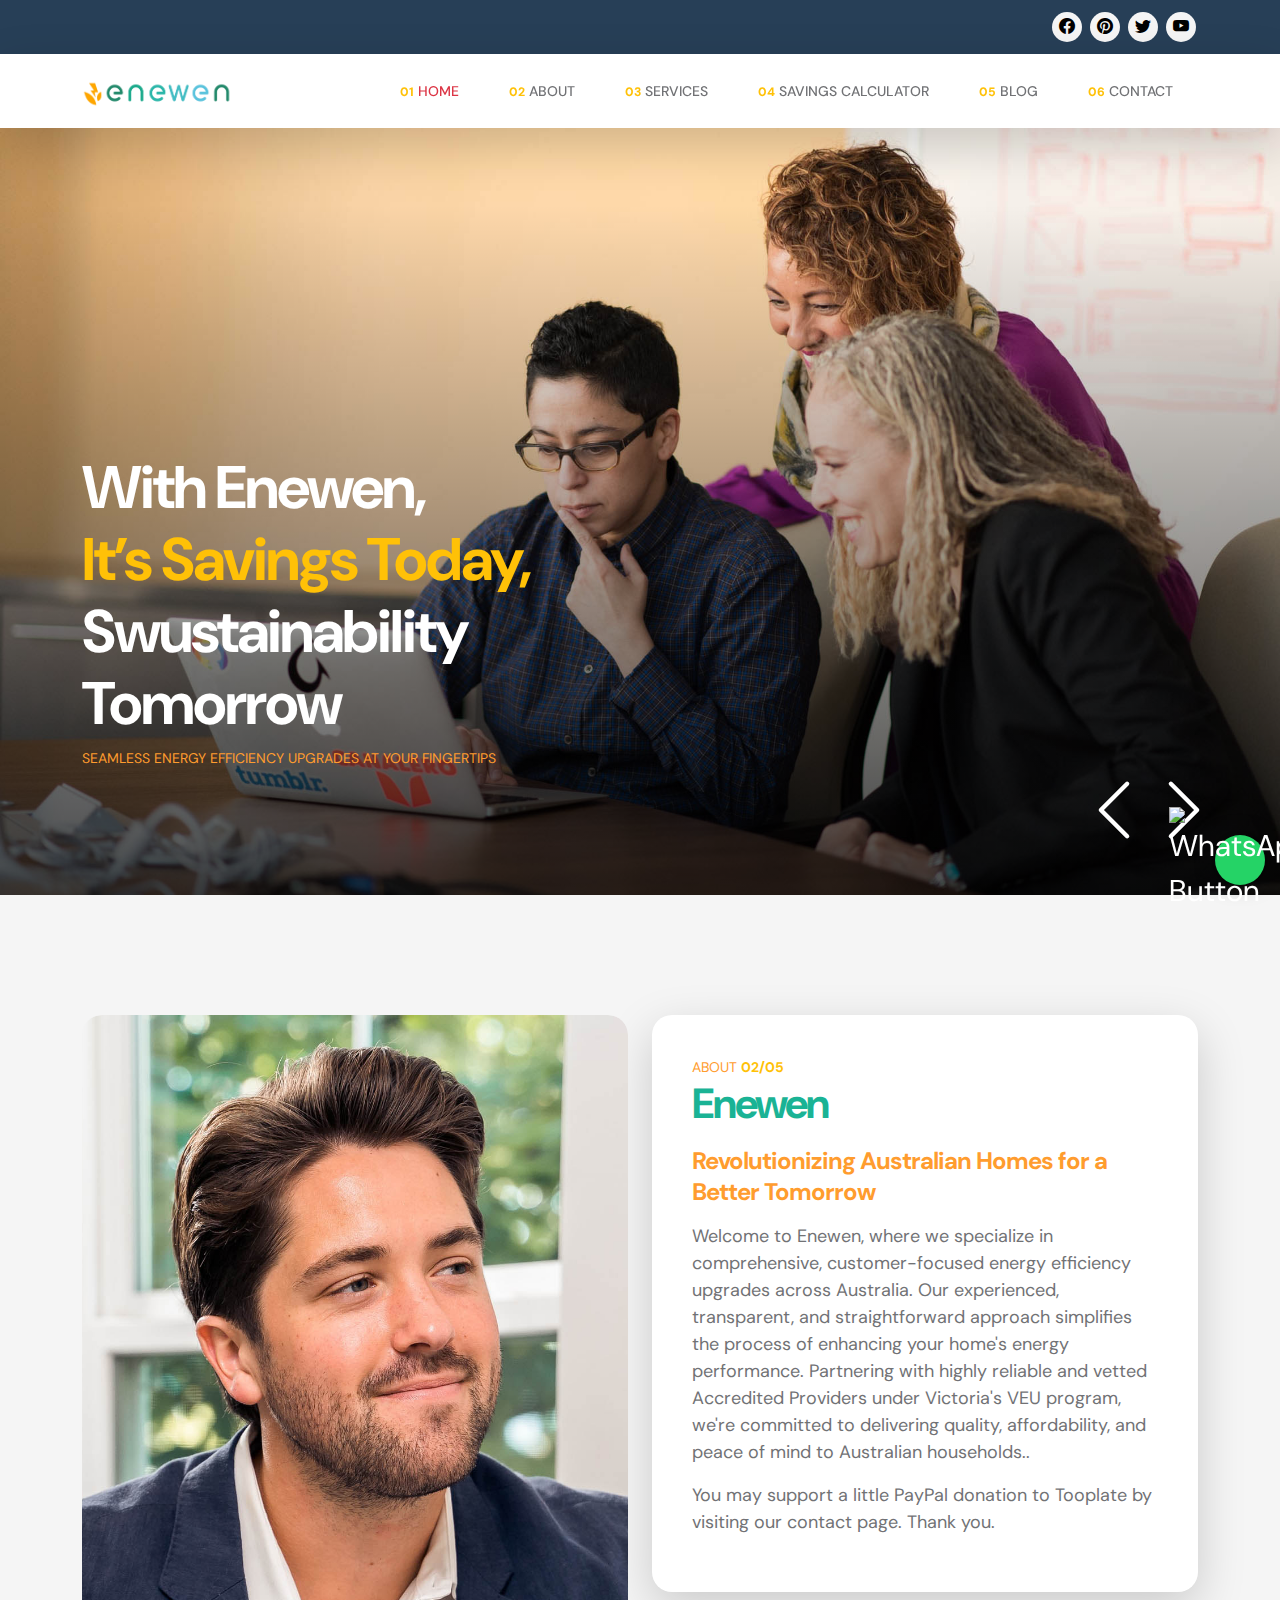
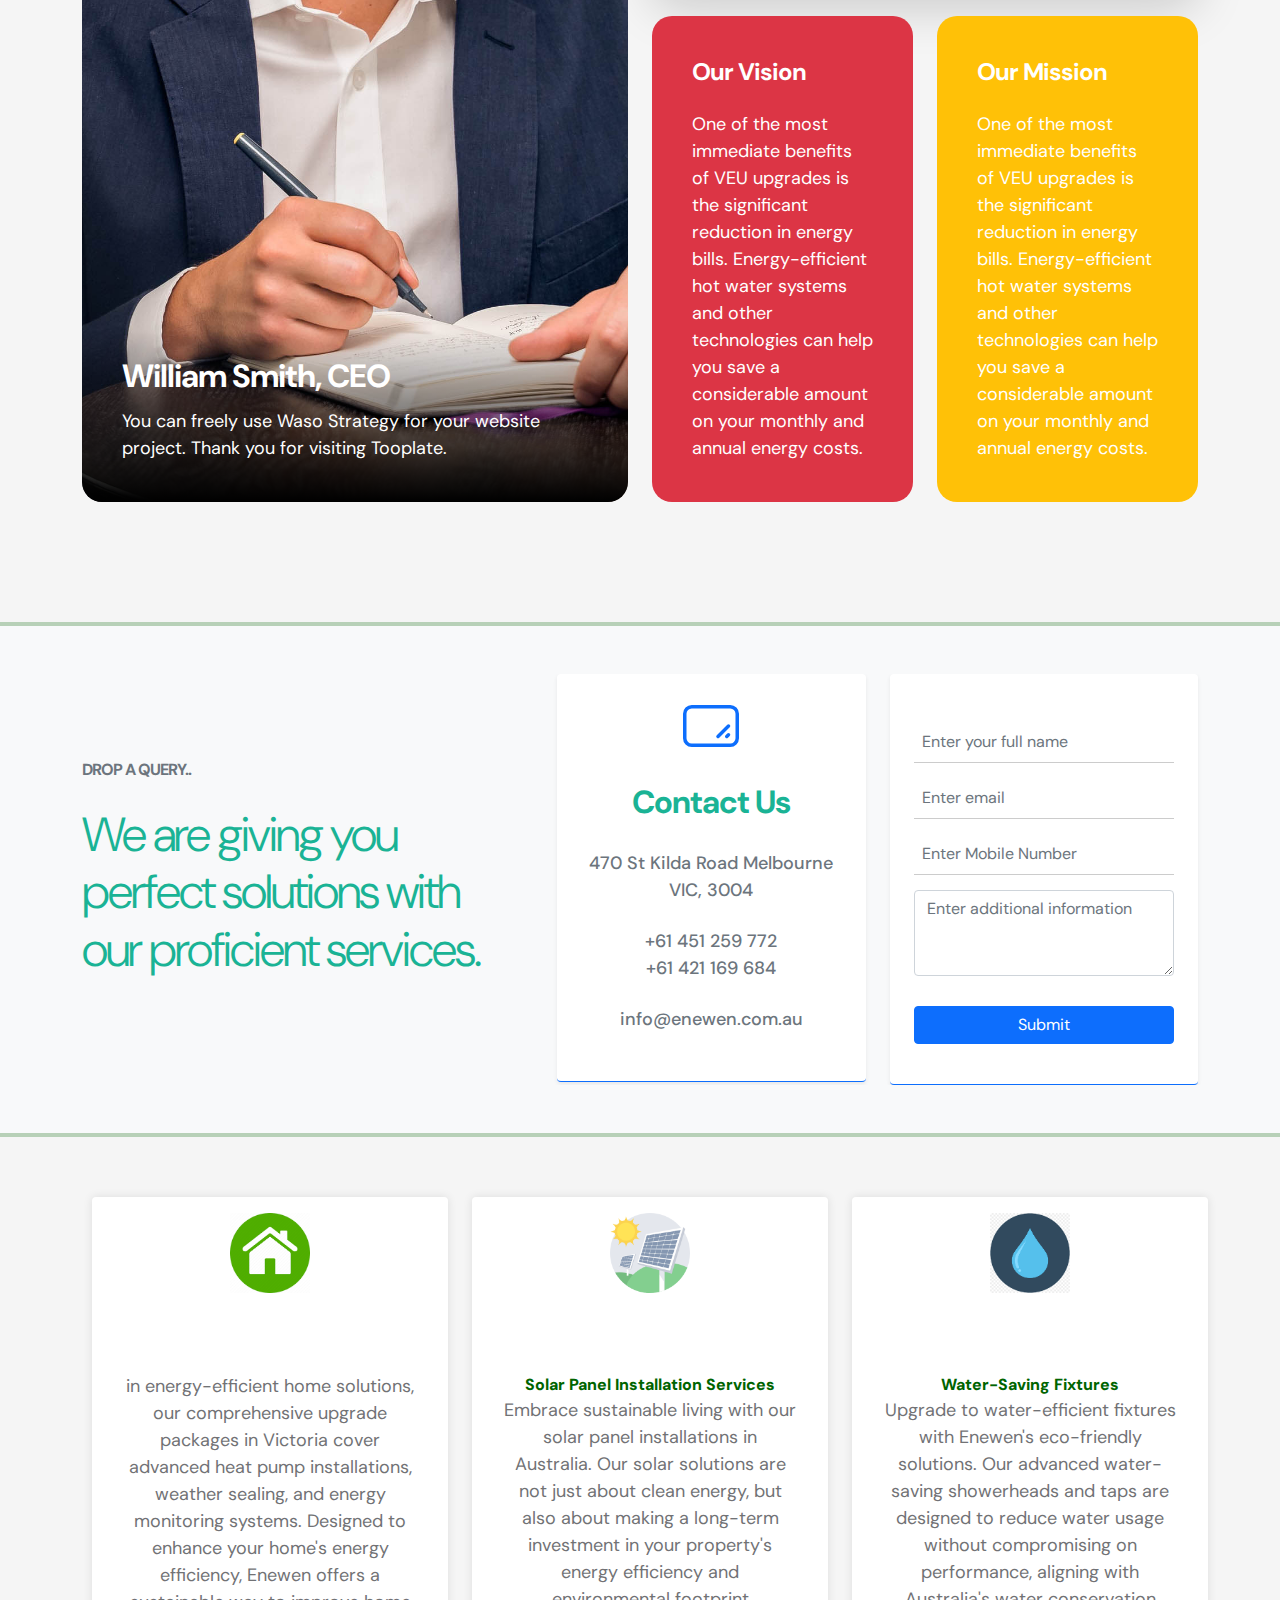
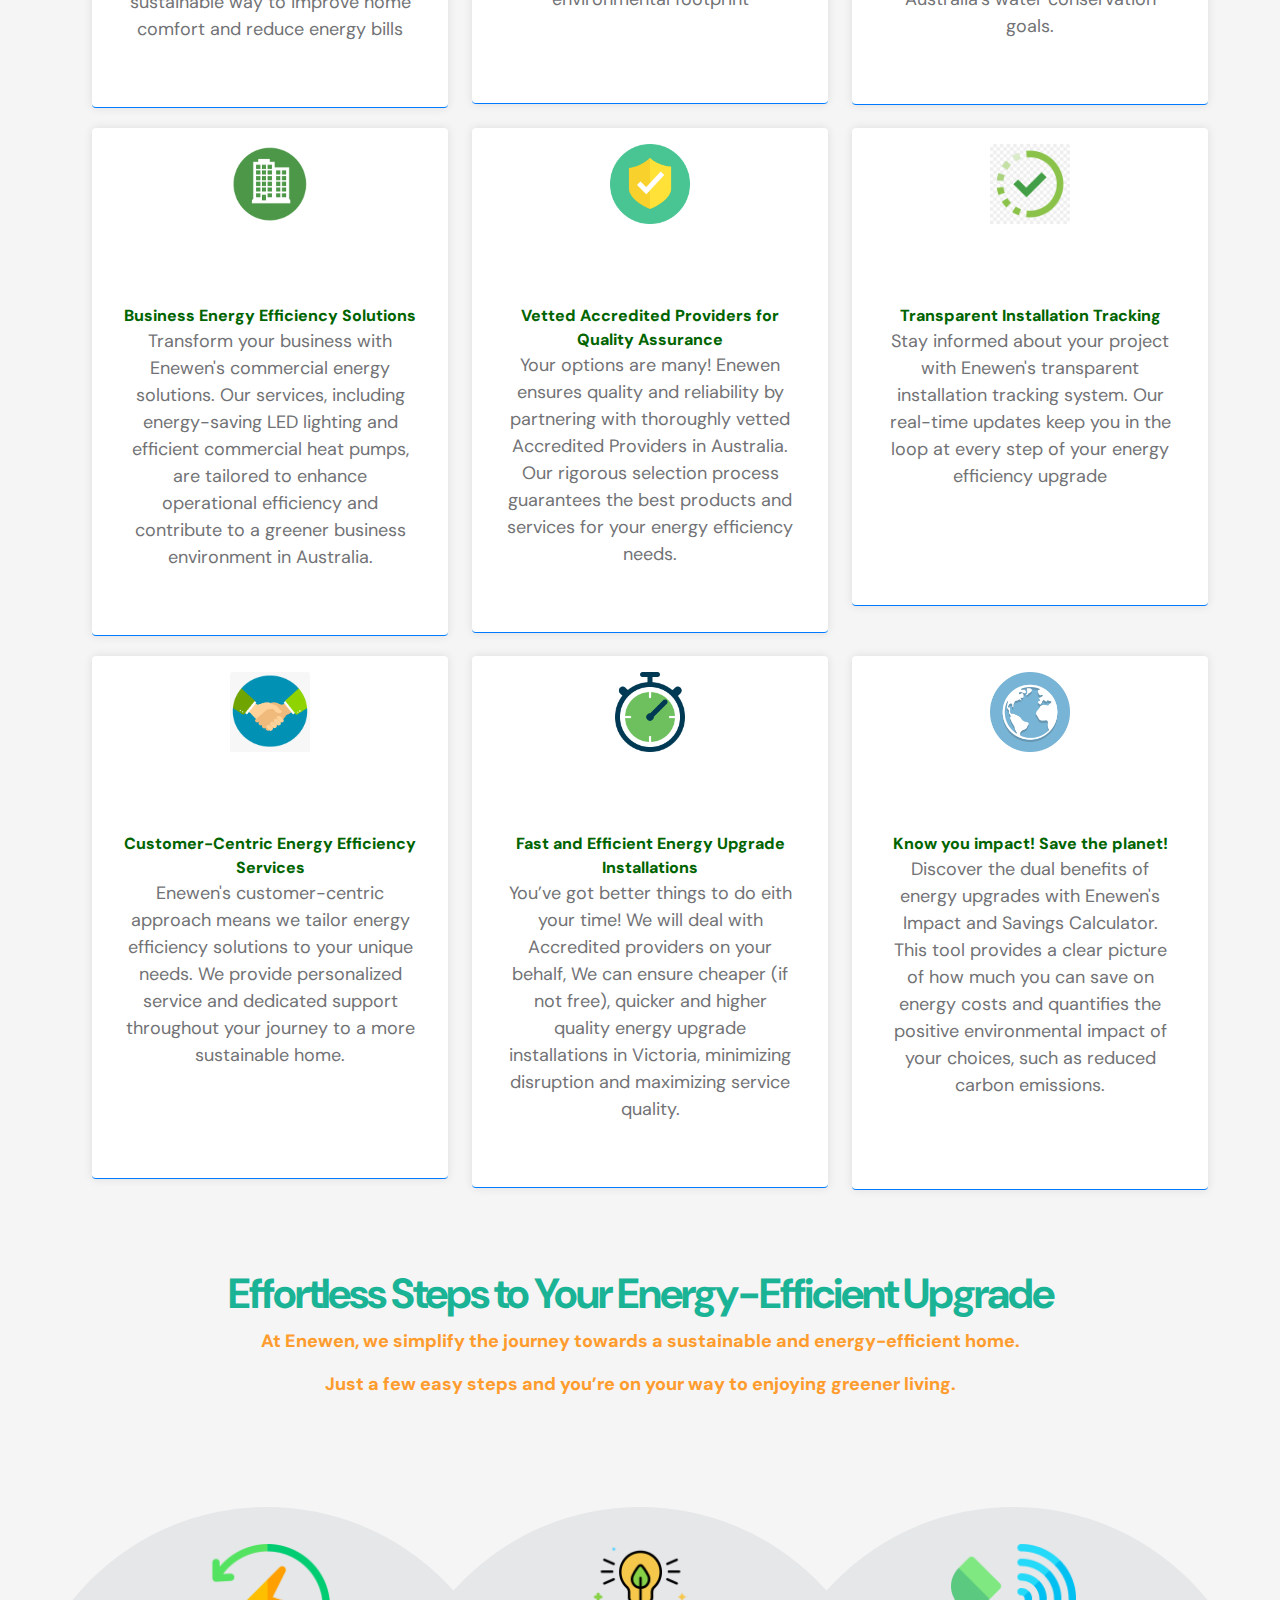
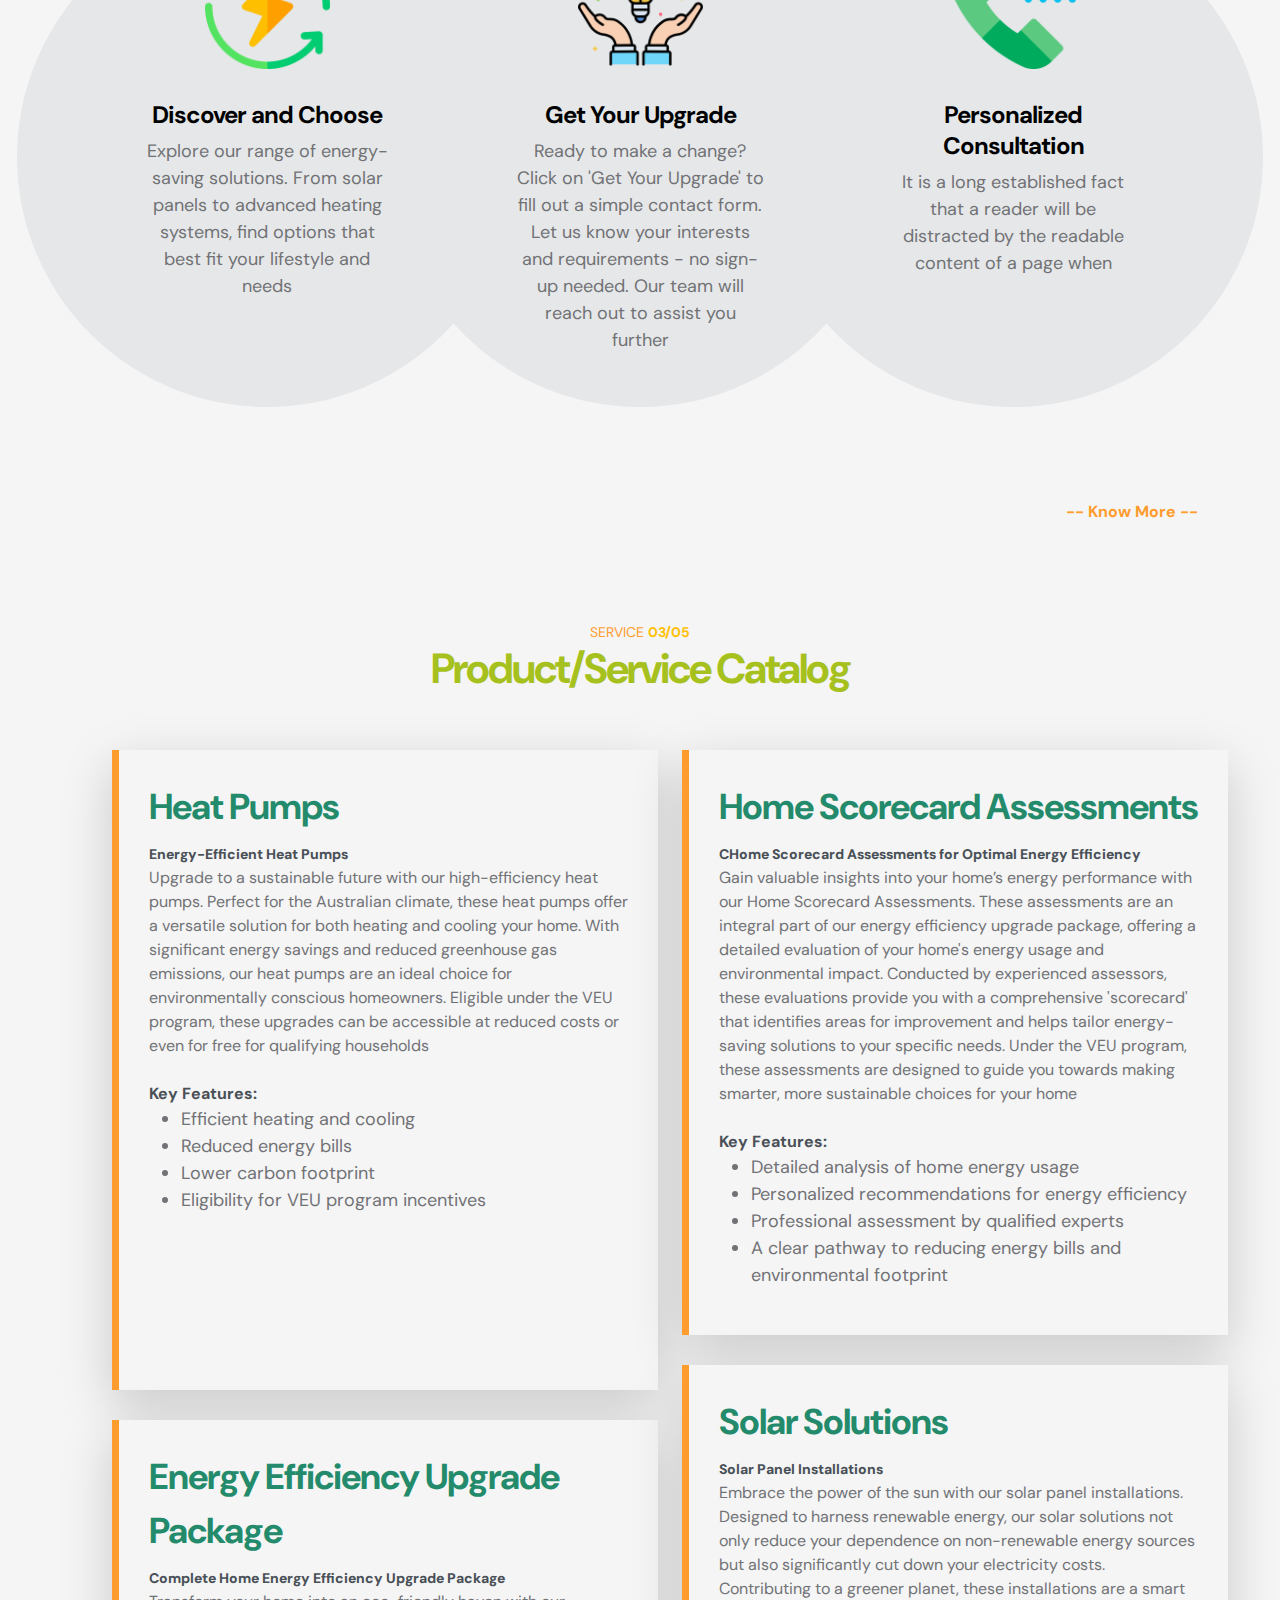
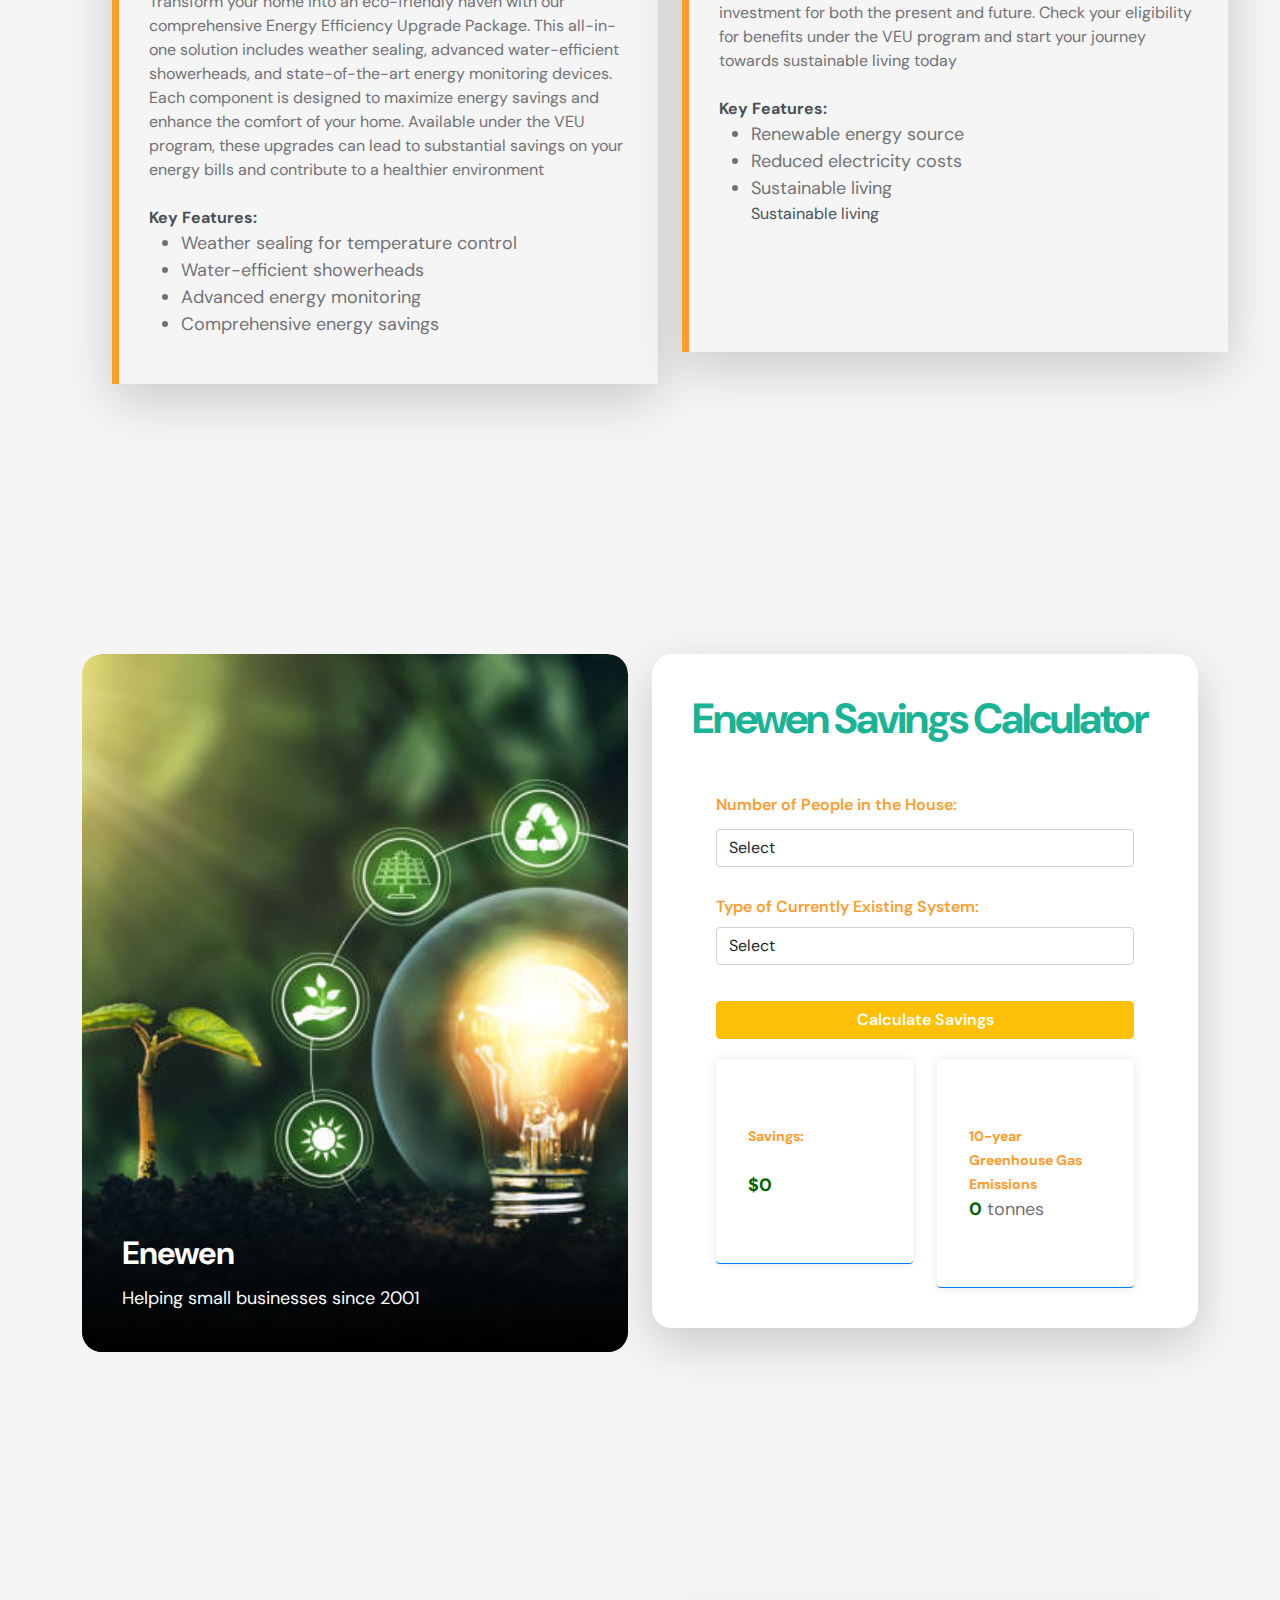
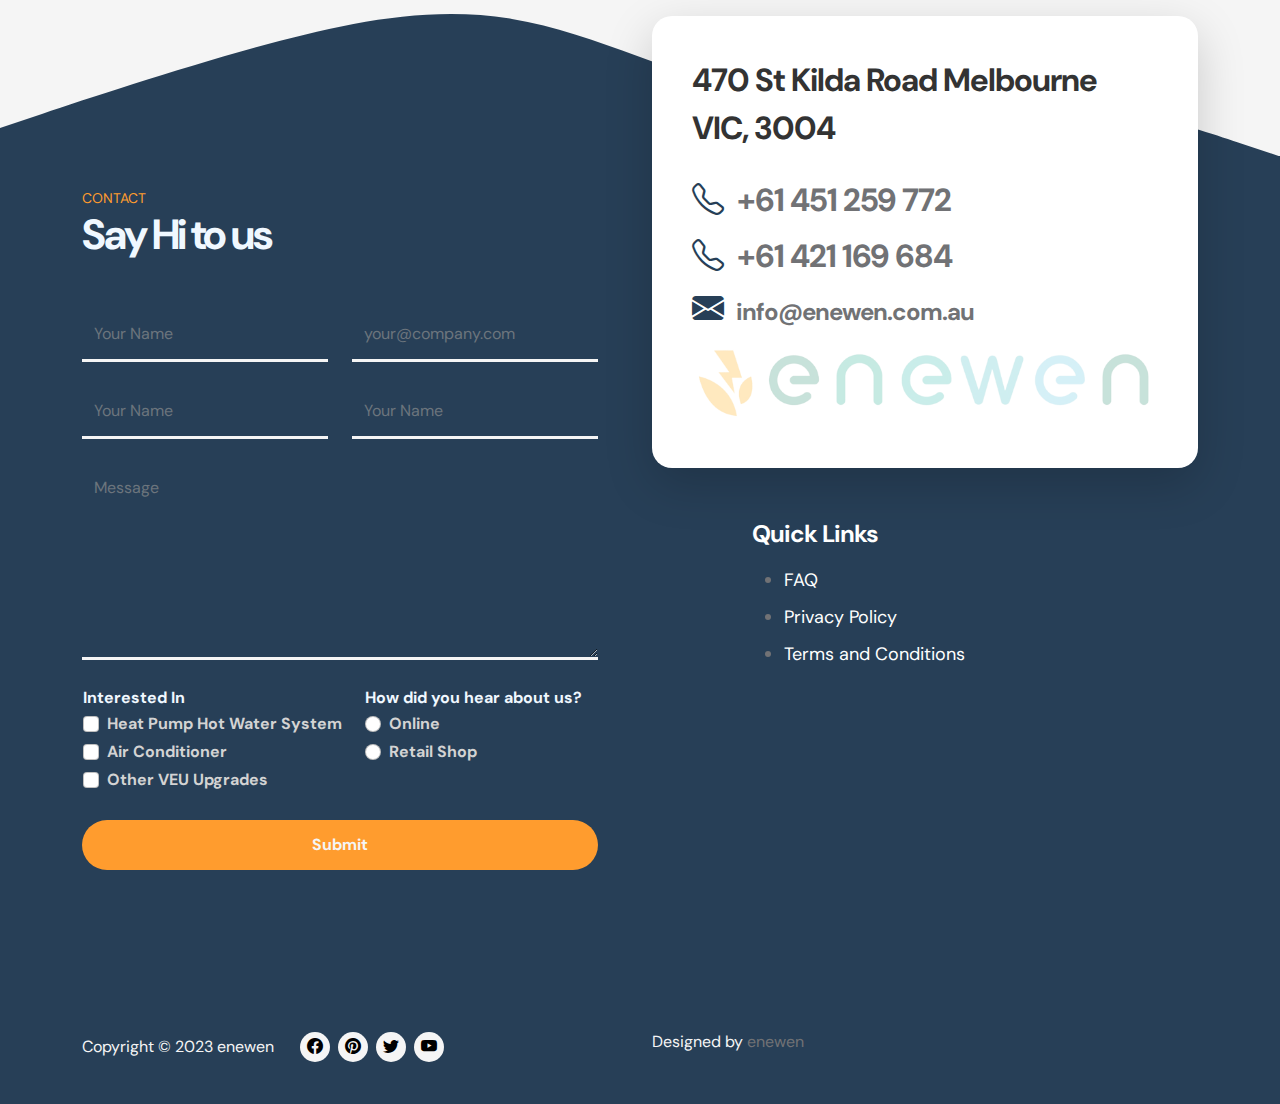
==== index.html @ 4adb8e66 "changes4" ====
<!doctype html>
<html lang="en">

<head>
    <meta charset="utf-8">
    <meta name="viewport" content="width=device-width, initial-scale=1">

    <meta name="description" content="">
    <meta name="author" content="Tooplate">

    <title>Waso Strategy - Bootstrap 5 HTML Template</title>

    <!-- CSS FILES -->
    <link rel="preconnect" href="https://fonts.googleapis.com">

    <link rel="preconnect" href="https://fonts.gstatic.com" crossorigin>

    <link href="https://fonts.googleapis.com/css2?family=DM+Sans:wght@400;500;700&display=swap" rel="stylesheet">

    <link href="css/bootstrap.min.css" rel="stylesheet">

    <link href="css/bootstrap-icons.css" rel="stylesheet">

    <link href="css/magnific-popup.css" rel="stylesheet">

    <link href="css/tooplate-waso-strategy.css" rel="stylesheet">
    <link rel="stylesheet" href="https://maxcdn.bootstrapcdn.com/font-awesome/4.5.0/css/font-awesome.min.css">
    <a href="https://api.whatsapp.com/send?phone=51955081075&text=Hola%21%20Quisiera%20m%C3%A1s%20informaci%C3%B3n%20sobre%20Varela%202."
        class="float" target="_blank">

        <!--

Tooplate 2130 Waso Strategy

https://www.tooplate.com/view/2130-waso-strategy

Free Bootstrap 5 HTML Template

-->

</head>

<body id="section_1">

    <header class="site-header">
        <div class="container">
            <div class="row align-items-center">

                <!-- <div class="col-lg-3 col-md-5 col-7">
                    <p class="text-white mb-0">
                        <i class="bi-clock site-header-icon me-2"></i>
                        Mon-Fri 10:00-19:00
                    </p>
                </div>

                <div class="col-lg-2 col-md-3 col-5">
                    <p class="text-white mb-0">
                        <a href="tel: 240-480-9600" class="text-white">
                            <i class="bi-telephone site-header-icon me-2"></i>
                            240-480-9600
                        </a>
                    </p>
                </div> -->

                <div class="col-lg-3 col-md-3 col-12 ms-auto">
                    <ul class="social-icon">
                        <li><a href="https://facebook.com/tooplate" class="social-icon-link bi-facebook"></a></li>

                        <li><a href="https://pinterest.com/tooplate" class="social-icon-link bi-pinterest"></a></li>

                        <li><a href="https://twitter.com/minthu" class="social-icon-link bi-twitter"></a></li>

                        <li><a href="https://www.youtube.com/tooplate" class="social-icon-link bi-youtube"></a></li>
                    </ul>
                </div>

            </div>
        </div>
    </header>

    <nav class="navbar navbar-expand-lg bg-white shadow-lg">
        <div class="container">
            <!-- Just an image -->
            <!-- <nav class="navbar">
                <a class="navbar-brand" href="#">
                    <img src="../2130_waso_strategy/images/logo.png" width="100" height="" alt="">
                </a>
            </nav> -->
            <a href="#" class="navbar-brand"> <span class="text-danger"> <img src="images/logo.png" width="150"
                        height="30" alt=""></span></a>
            <!-- <a href="#" class="navbar-brand">Waso <span class="text-danger">Strategy</span></a> -->

            <button class="navbar-toggler" type="button" data-bs-toggle="collapse" data-bs-target="#navbarNav"
                aria-controls="navbarNav" aria-expanded="false" aria-label="Toggle navigation">
                <span class="navbar-toggler-icon"></span>
            </button>

            <div class="collapse navbar-collapse" id="navbarNav">
                <ul class="navbar-nav ms-auto">


                    <li class="nav-item">
                        <a class="nav-link click-scroll" href="#section_1"><small class="small-title"><strong
                                    class="text-warning">01</strong></small> Home</a>
                    </li>

                    <li class="nav-item">
                        <a class="nav-link click-scroll" href="#section_2"><small class="small-title"><strong
                                    class="text-warning">02</strong></small> About</a>
                    </li>

                    <li class="nav-item">
                        <a class="nav-link click-scroll" href="#section_3"><small class="small-title"><strong
                                    class="text-warning">03</strong></small> Services</a>
                    </li>
                    <!-- <li class="nav-item">
                        <a class="nav-link click-scroll" href="#section_4"><small class="small-title"><strong
                                    class="text-warning">04</strong></small> Projects</a>
                    </li> -->

                    <li class="nav-item">
                        <a class="nav-link click-scroll" href="#section_4"><small class="small-title"><strong
                                    class="text-warning">04</strong></small> Savings Calculator</a>
                    </li>

                    <li class="nav-item">
                        <a class="nav-link " href="blog.html"><small class="small-title"><strong
                                    class="text-warning">05</strong></small> Blog</a>
                    </li>



                    <li class="nav-item">
                        <a class="nav-link click-scroll" href="#section_6"><small class="small-title"><strong
                                    class="text-warning">06</strong></small> Contact</a>
                    </li>
                </ul>
                <div>

                </div>
            </div>
    </nav>

    <main>

        <section class="hero">
            <div class="container-fluid h-100">
                <div class="row h-100">

                    <div id="carouselExampleCaptions" class="carousel carousel-fade hero-carousel slide"
                        data-bs-ride="carousel">
                        <div class="carousel-inner">
                            <div class="carousel-item active">
                                <div class="container position-relative h-100">
                                    <div class="carousel-caption d-flex flex-column justify-content-center">
                                        <!-- <small class="small-title">Introducing Waso Strategy <strong
                                                class="text-warning">01/05</strong></small> -->

                                        <!-- <h1>Explore <span class="text-warning">new ideas
                                            
                                        </span> for your business</h1> -->

                                        <h1>With Enewen, <span class="text-warning"><br>It’s Savings Today,
                                            </span> Swustainability Tomorrow</h1>

                                        <small class="small-title">Seamless Energy Efficiency Upgrades at Your
                                            Fingertips <strong class="text-warning"></strong></small>
                                        <div class="d-flex align-items-center mt-4">
                                            <!-- <a class="custom-btn btn custom-link" href="#section_2">Explore Energy
                                                Upgrades and Start Here</a> -->
                                            <!-- 
                                            <a class="popup-youtube custom-icon d-flex ms-4"
                                                href="https://www.youtube.com/watch?v=AYaHuZ4BB6Y">
                                                <i class="bi-play play-icon d-flex m-auto text-white"></i>
                                            </a> -->
                                        </div><br>
                                    </div>
                                </div>

                                <div class="carousel-image-wrap">
                                    <img src="images/slide/christina-wocintechchat-com-NDoVgcS_lZM-unsplash.jpg"
                                        class="img-fluid carousel-image" alt="">
                                </div>
                            </div>

                            <div class="carousel-item">
                                <div class="container position-relative h-100">
                                    <div class="carousel-caption d-flex flex-column justify-content-center">
                                        <small class="small-title">Supporting New Project <strong
                                                class="text-warning">01/05</strong></small>

                                        <h1>Grab Your
                                            FREE Heat Pump Upgrade! <span class="text-warning">next project</span>
                                        </h1>

                                        <div class="d-flex align-items-center mt-4">
                                            <!-- <a class="custom-btn btn custom-link" href="#section_2">Explore Energy
                                                Upgrades and Start Here</a> -->

                                            <!-- <a class="popup-youtube custom-icon d-flex ms-4"
                                                href="https://www.youtube.com/watch?v=VStvZjykQ00">
                                                <i class="bi-play play-icon d-flex m-auto text-white"></i>
                                            </a> -->
                                        </div>
                                    </div>
                                </div>

                                <div class="carousel-image-wrap">
                                    <img src="images/slide/jason-goodman-0K7GgiA8lVE-unsplash.jpg"
                                        class="img-fluid carousel-image" alt="">
                                </div>
                            </div>

                            <button class="carousel-control-prev" type="button"
                                data-bs-target="#carouselExampleCaptions" data-bs-slide="prev">
                                <span class="carousel-control-prev-icon" aria-hidden="true"></span>
                                <span class="visually-hidden">Previous</span>
                            </button>

                            <button class="carousel-control-next" type="button"
                                data-bs-target="#carouselExampleCaptions" data-bs-slide="next">
                                <span class="carousel-control-next-icon" aria-hidden="true"></span>
                                <span class="visually-hidden">Next</span>
                            </button>
                        </div>
                    </div>

                </div>
            </div>
        </section>


        <section class="about section-padding" id="section_2">
            <div class="container">
                <div class="row">

                    <div class="col-lg-6 col-12 mb-5 mb-lg-0">
                        <div class="about-image-wrap h-100">
                            <img src="images/peter-jones-WZROBIlY8Rg-unsplash.jpg" class="img-fluid about-image" alt="">

                            <div class="about-image-info">
                                <h4 class="text-white">William Smith, CEO</h4>

                                <p class="text-white mb-0">You can freely use Waso Strategy for your website project.
                                    Thank you for visiting Tooplate.</p>
                            </div>
                        </div>
                    </div>

                    <div class="col-lg-6 col-12 d-flex flex-column">
                        <div class="about-thumb bg-white shadow-lg">

                            <div class="about-info">
                                <small class="small-title" style="color: #FF9C2E;">About <strong
                                        class="text-warning">02/05</strong></small>

                                <h2 class="mb-3">Enewen</h2>

                                <h5 class="mb-3" style="color: #FF9C2E;">Revolutionizing Australian Homes for a Better
                                    Tomorrow</h5>

                                <p>Welcome to Enewen, where we specialize in comprehensive, customer-focused energy
                                    efficiency upgrades across Australia. Our experienced, transparent, and
                                    straightforward approach simplifies the process of enhancing your home's energy
                                    performance. Partnering with highly reliable and vetted Accredited Providers under
                                    Victoria's VEU program, we're committed to delivering quality, affordability, and
                                    peace of mind to Australian households..</p>

                                <p>You may support a little PayPal donation to Tooplate by visiting our <a
                                        href="#">contact page</a>. Thank you.</p>
                            </div>
                        </div>

                        <div class="row h-100">
                            <div class="col-lg-6 col-6">
                                <div class="about-thumb d-flex flex-column justify-content-center bg-danger mb-lg-0 h-100"
                                    style="background-color: #1AB395;">

                                    <div class="about-info">
                                        <h5 class="text-white mb-4">Our Vision</h5>
                                        <p class="text-white mb-0">One of the most immediate benefits of VEU upgrades is
                                            the significant reduction in energy bills. Energy-efficient hot water
                                            systems and other technologies can help you save a considerable amount on
                                            your monthly and annual energy costs.</p>

                                        <!-- <a class="custom-btn btn custom-bg-primary" href="#section_3">Join us</a> -->
                                    </div>
                                </div>
                            </div>

                            <div class="col-lg-6 col-6">
                                <div
                                    class="about-thumb d-flex flex-column justify-content-center bg-warning mb-lg-0 h-100">

                                    <div class="about-info">
                                        <h5 class="text-white mb-4">Our Mission</h5>

                                        <p class="text-white mb-0">One of the most immediate benefits of VEU upgrades is
                                            the significant reduction in energy bills. Energy-efficient hot water
                                            systems and other technologies can help you save a considerable amount on
                                            your monthly and annual energy costs.</p>
                                    </div>
                                </div>
                            </div>
                        </div>
                    </div>

                </div>
            </div>
        </section>



        <div style="height: 4px; background-color: darkgreen; width: 100%; " class="opacity-25">
        </div>
        <!-- Service 5 - Bootstrap Brain Component -->
        <section class="bg-light py-3 py-md-5 py-xl-8">
            <div class="container overflow-hidden">
                <div class="row gy-4 gy-md-5 gy-lg-0 align-items-center">
                    <div class="col-12 col-lg-5">
                        <div class="row">
                            <div class="col-12 col-xl-11">
                                <h3 class="fs-6 text-secondary mb-3 mb-xl-4 text-uppercase">Drop a query..</h3>
                                <h2 class="display-5 mb-3 mb-xl-4">We are giving you perfect solutions with our
                                    proficient services.</h2>
                                <!-- <p class="mb-3 mb-xl-4">One of the most immediate benefits of VEU upgrades is
                                    the significant reduction in energy bills. Energy-efficient hot water
                                    systems and other technologies can help you save a considerable amount on
                                    your monthly and annual energy costs.</p> -->
                                <!-- <a href="#!" class="btn bsb-btn-2xl btn-primary rounded-pill">More Details</a> -->
                            </div>
                        </div>
                    </div>
                    <div class="col-12 col-lg-7 overflow-hidden">
                        <div class="row gy-4">
                            <div class="col-12 col-sm-6">
                                <div class="card border-0 border-bottom border-primary shadow-sm">
                                    <div class="card-body text-center p-4 p-xxl-5">
                                        <svg xmlns="http://www.w3.org/2000/svg" width="56" height="56"
                                            fill="currentColor" class="bi bi-textarea-resize text-primary mb-4"
                                            viewBox="0 0 16 16">
                                            <path
                                                d="M0 4.5A2.5 2.5 0 0 1 2.5 2h11A2.5 2.5 0 0 1 16 4.5v7a2.5 2.5 0 0 1-2.5 2.5h-11A2.5 2.5 0 0 1 0 11.5v-7zM2.5 3A1.5 1.5 0 0 0 1 4.5v7A1.5 1.5 0 0 0 2.5 13h11a1.5 1.5 0 0 0 1.5-1.5v-7A1.5 1.5 0 0 0 13.5 3h-11zm10.854 4.646a.5.5 0 0 1 0 .708l-3 3a.5.5 0 0 1-.708-.708l3-3a.5.5 0 0 1 .708 0zm0 2.5a.5.5 0 0 1 0 .708l-.5.5a.5.5 0 0 1-.708-.708l.5-.5a.5.5 0 0 1 .708 0z" />
                                        </svg>
                                        <h4 class="mb-4" style="color: #1AB395;">Contact Us</h4>
                                        <p class="mb-4 text-secondary custom">
                                            470 St Kilda Road
                                            Melbourne VIC, 3004</p>
                                        <p class="mb-4 text-secondary custom">
                                            +61 451 259 772<br>
                                            +61 421 169 684</p>
                                        <p class="mb-4 text-secondary custom">
                                            info@enewen.com.au
                                        </p>


                                        <!-- <a href="#!" class="fw-bold text-decoration-none link-primary">
                                            Learn More
                                            <svg xmlns="http://www.w3.org/2000/svg" width="16" height="16"
                                                fill="currentColor" class="bi bi-arrow-right-short" viewBox="0 0 16 16">
                                                <path fill-rule="evenodd"
                                                    d="M4 8a.5.5 0 0 1 .5-.5h5.793L8.146 5.354a.5.5 0 1 1 .708-.708l3 3a.5.5 0 0 1 0 .708l-3 3a.5.5 0 0 1-.708-.708L10.293 8.5H4.5A.5.5 0 0 1 4 8z" />
                                            </svg> 
                                        </a>-->
                                    </div>
                                </div>
                            </div>

                            <div class="col-12 col-sm-6">
                                <div class="card border-0 border-bottom border-primary shadow-sm">
                                    <div class="card-body text-center p-4 p-xxl-5">


                                        <p class="mb-4 text-secondary">

                                        <form>

                                            <div class="form-group">
                                                <input type="Full Name" class="form-control" id="exampleInputPassword1"
                                                    placeholder="Enter your full name">
                                            </div>
                                            <div class="form-group">
                                                <input type="email" class="form-control" id="exampleInputEmail1"
                                                    aria-describedby="emailHelp" placeholder="Enter email">
                                            </div>


                                            <div class="form-group">
                                                <input type="Mobile" class="form-control" id="exampleInputPassword1"
                                                    placeholder="Enter Mobile Number">
                                            </div>

                                            <div class="form-group">
                                                <textarea class="form-control" id="exampleTextarea" rows="3"
                                                    placeholder="Enter additional information"></textarea>
                                            </div>

                                            <div style="margin-top: 30px;"></div>

                                            <button type="submit" class="btn btn-primary">Submit</button>
                                            <!-- <div style="margin-top: 30px;"></div> -->
                                        </form>

                                        </p>

                                    </div>
                                </div>
                            </div>

                        </div>
                    </div>
                </div>
            </div>
        </section>




        <div style="height: 4px; background-color: darkgreen; width: 100%; " class="opacity-25">
        </div>

        <div style="padding-bottom: 50px; ">
        </div>
        <!-- --------------------------------------------------- -->


        <div class="container">
            <div class="row">
                <div class="col-12 col-sm-6 col-md-4">
                    <div class="card text-center" style="margin: 10px;">
                        <img src="./images/greenhouse.png" class="card-img-top mx-auto mt-3 mb-3" alt="green"
                            style="width: 80px; height: 80px;">
                        <div class="card-body">
                            <p class="card-text">in energy-efficient home solutions, our comprehensive upgrade packages
                                in
                                Victoria cover advanced heat pump installations, weather sealing, and energy monitoring
                                systems. Designed to enhance your home's energy efficiency, Enewen offers a sustainable
                                way
                                to improve home comfort and reduce energy bills</p>
                        </div>
                    </div>
                </div>

                <div class="col-12 col-sm-6 col-md-4">
                    <div class="card text-center" style="margin: 10px;">
                        <img src="./images/solar.png" class="card-img-top mx-auto mt-3 mb-3" alt="green"
                            style="width: 80px; height: 80px;">


                        <div class="card-body">
                            <small class="card-title"
                                style="color: darkgreen; font-weight: 800; font-size: medium;">Solar
                                Panel Installation
                                Services</small>
                            <p class="card-text">Embrace sustainable living with our solar panel installations in
                                Australia.
                                Our solar solutions are not just about clean energy, but also about making a long-term
                                investment in your property's energy efficiency and environmental footprint</p>
                            <div style="height: 10px;"></div>
                        </div>
                    </div>
                </div>

                <div class="col-12 col-sm-6 col-md-4">
                    <div class="card text-center" style="margin: 10px;">
                        <img src="./images/drop.png" class="card-img-top mx-auto mt-3 mb-3" alt="green"
                            style="width: 80px; height: 80px;">
                        <div class="card-body">
                            <small class="card-title" style="color: darkgreen; font-weight: 800; font-size: medium;">
                                Water-Saving Fixtures</small>
                            <p class="card-text">Upgrade to water-efficient fixtures with Enewen's eco-friendly
                                solutions.
                                Our advanced water-saving showerheads and taps are designed to reduce water usage
                                without
                                compromising on performance, aligning with Australia's water conservation goals.</p>
                        </div>
                    </div>
                </div>

                <div class="col-12 col-sm-6 col-md-4">
                    <div class="card text-center" style="margin: 10px;">
                        <img src="./images/building.png" class="card-img-top mx-auto mt-3 mb-3" alt="green"
                            style="width: 80px; height: 80px;">
                        <div class="card-body">
                            <small class="card-title" style="color: darkgreen; font-weight: 800; font-size: medium;">
                                Business Energy Efficiency Solutions</small>
                            <p class="card-text">Transform your business with Enewen's commercial energy solutions. Our
                                services, including energy-saving LED lighting and efficient commercial heat pumps, are
                                tailored to enhance operational efficiency and contribute to a greener business
                                environment
                                in Australia.</p>
                        </div>
                    </div>
                </div>

                <div class="col-12 col-sm-6 col-md-4">
                    <div class="card text-center" style="margin: 10px;">
                        <img src="./images/shield.png" class="card-img-top mx-auto mt-3 mb-3" alt="green"
                            style="width: 80px; height: 80px;">
                        <div class="card-body">
                            <small class="card-title"
                                style="color: darkgreen; font-weight: 800; font-size: medium;">Vetted
                                Accredited Providers for Quality Assurance</small>
                            <p class="card-text">Your options are many! Enewen ensures quality and reliability by
                                partnering
                                with thoroughly vetted Accredited Providers in Australia. Our rigorous selection process
                                guarantees the best products and services for your energy efficiency needs.</p>
                        </div>
                    </div>
                </div>

                <div class="col-12 col-sm-6 col-md-4">
                    <div class="card text-center" style="margin: 10px;">
                        <img src="./images/progres.png" class="card-img-top mx-auto mt-3 mb-3" alt="green"
                            style="width: 80px; height: 80px;">
                        <div class="card-body">
                            <small class="card-title"
                                style="color: darkgreen; font-weight: 800; font-size: medium;">Transparent Installation
                                Tracking</small>
                            <p class="card-text">Stay informed about your project with Enewen's transparent installation
                                tracking system. Our real-time updates keep you in the loop at every step of your energy
                                efficiency upgrade</p>
                            <div style="height: 35px;"></div>
                        </div>
                    </div>
                </div>

                <div class="col-12 col-sm-6 col-md-4">
                    <div class="card text-center" style="margin: 10px;">
                        <img src="./images/handshake.png" class="card-img-top mx-auto mt-3 mb-3" alt="green"
                            style="width: 80px; height: 80px;">
                        <div class="card-body">
                            <small class="card-title"
                                style="color: darkgreen; font-weight: 800; font-size: medium;">Customer-Centric Energy
                                Efficiency Services</small>
                            <p class="card-text">Enewen's customer-centric approach means we tailor energy efficiency
                                solutions to your unique needs. We provide personalized service and dedicated support
                                throughout your journey to a more sustainable home.</p>
                        </div>
                        <div style="height:45px;">
                        </div>
                    </div>

                </div>

                <div class="col-12 col-sm-6 col-md-4">
                    <div class="card text-center" style="margin: 10px;">
                        <img src="./images/watch.png" class="card-img-top mx-auto mt-3 mb-3" alt="green"
                            style="width: 80px; height: 80px;">
                        <div class="card-body">
                            <small class="card-title"
                                style="color: darkgreen; font-weight: 800; font-size: medium;">Fast
                                and Efficient Energy Upgrade Installations</small>
                            <p class="card-text">You’ve got better things to do eith your time! We will deal
                                with
                                Accredited
                                providers on your behalf, We can ensure cheaper (if not free), quicker and
                                higher
                                quality
                                energy upgrade installations in Victoria, minimizing disruption and maximizing
                                service
                                quality. </p>
                        </div>
                    </div>
                </div>

                <div class="col-12 col-sm-6 col-md-4">
                    <div class="card text-center" style="margin: 10px;">
                        <img src="./images/earth.png" class="card-img-top mx-auto mt-3 mb-3" alt="green"
                            style="width: 80px; height: 80px;">
                        <div class="card-body">
                            <small class="card-title"
                                style="color: darkgreen; font-weight: 800; font-size: medium;">Know you impact! Save the
                                planet!</small>
                            <p class="card-text">Discover the dual benefits of energy upgrades with Enewen's Impact and
                                Savings Calculator. This tool provides a clear picture of how much you can save on
                                energy costs and quantifies the positive environmental impact of your choices, such as
                                reduced carbon emissions. </p>
                            <div style="height: 10px;">
                            </div>
                        </div>
                    </div>
                    <!-- Repeat the above structure for each card -->
                </div>
            </div>

            <div class="container">






            </div>
        </div>


        <!-- -------------------------- Services code-custom------------------------------------------------ -->

        <!-- Service 5 - Bootstrap Brain Component -->
        <!-- <section class="bg-light py-3 py-md-5 py-xl-8">
            <div class="container overflow-hidden">
                <div class="row gy-4 gy-md-5 gy-lg-0 align-items-center">
                    <div class="col-12 col-lg-5">
                        <div class="row">
                            <div class="col-12 col-xl-11">
                                <h3 class="fs-6 text-secondary mb-3 mb-xl-4 text-uppercase">What We Do?</h3>
                                <h2 class="display-5 mb-3 mb-xl-4">We are giving you perfect solutions with our
                                    proficient services.</h2>
                                <p class="mb-3 mb-xl-4">Our comprehensive suite of services is designed to meet your
                                    every need and help you thrive in today's dynamic business landscape. Contact us
                                    today to embark on a journey of growth, innovation, and unparalleled support. Your
                                    success is our priority.</p>
                                <a href="#!" class="btn bsb-btn-2xl btn-primary rounded-pill">More Details</a>
                            </div>
                        </div>
                    </div>
                    <div class="col-12 col-lg-7 overflow-hidden">
                        <div class="row gy-4">
                            <div class="col-12 col-sm-6">
                                <div class="card border-0 border-bottom border-primary shadow-sm">
                                    <div class="card-body text-center p-4 p-xxl-5">
                                        <svg xmlns="http://www.w3.org/2000/svg" width="56" height="56"
                                            fill="currentColor" class="bi bi-textarea-resize text-primary mb-4"
                                            viewBox="0 0 16 16">
                                            <path
                                                d="M0 4.5A2.5 2.5 0 0 1 2.5 2h11A2.5 2.5 0 0 1 16 4.5v7a2.5 2.5 0 0 1-2.5 2.5h-11A2.5 2.5 0 0 1 0 11.5v-7zM2.5 3A1.5 1.5 0 0 0 1 4.5v7A1.5 1.5 0 0 0 2.5 13h11a1.5 1.5 0 0 0 1.5-1.5v-7A1.5 1.5 0 0 0 13.5 3h-11zm10.854 4.646a.5.5 0 0 1 0 .708l-3 3a.5.5 0 0 1-.708-.708l3-3a.5.5 0 0 1 .708 0zm0 2.5a.5.5 0 0 1 0 .708l-.5.5a.5.5 0 0 1-.708-.708l.5-.5a.5.5 0 0 1 .708 0z" />
                                        </svg>
                                        <h4 class="mb-4">Market Research</h4>
                                        <p class="mb-4 text-secondary">We can help you to understand your target market
                                            and identify new opportunities for growth. We offer a variety of research
                                            services.</p>
                                        <a href="#!" class="fw-bold text-decoration-none link-primary">
                                            Learn More
                                            <svg xmlns="http://www.w3.org/2000/svg" width="16" height="16"
                                                fill="currentColor" class="bi bi-arrow-right-short" viewBox="0 0 16 16">
                                                <path fill-rule="evenodd"
                                                    d="M4 8a.5.5 0 0 1 .5-.5h5.793L8.146 5.354a.5.5 0 1 1 .708-.708l3 3a.5.5 0 0 1 0 .708l-3 3a.5.5 0 0 1-.708-.708L10.293 8.5H4.5A.5.5 0 0 1 4 8z" />
                                            </svg>
                                        </a>
                                    </div>
                                </div>
                            </div>
                            <div class="col-12 col-sm-6">
                                <div class="card border-0 border-bottom border-primary shadow-sm">
                                    <div class="card-body text-center p-4 p-xxl-5">
                                        <svg xmlns="http://www.w3.org/2000/svg" width="56" height="56"
                                            fill="currentColor" class="bi bi-tablet text-primary mb-4"
                                            viewBox="0 0 16 16">
                                            <path
                                                d="M12 1a1 1 0 0 1 1 1v12a1 1 0 0 1-1 1H4a1 1 0 0 1-1-1V2a1 1 0 0 1 1-1h8zM4 0a2 2 0 0 0-2 2v12a2 2 0 0 0 2 2h8a2 2 0 0 0 2-2V2a2 2 0 0 0-2-2H4z" />
                                            <path d="M8 14a1 1 0 1 0 0-2 1 1 0 0 0 0 2z" />
                                        </svg>
                                        <h4 class="mb-4">Web Design</h4>
                                        <p class="mb-4 text-secondary">We can help you to create a visually appealing
                                            and user-friendly website. We take into account your brand identity and
                                            target audience.</p>
                                        <a href="#!" class="fw-bold text-decoration-none link-primary">
                                            Learn More
                                            <svg xmlns="http://www.w3.org/2000/svg" width="16" height="16"
                                                fill="currentColor" class="bi bi-arrow-right-short" viewBox="0 0 16 16">
                                                <path fill-rule="evenodd"
                                                    d="M4 8a.5.5 0 0 1 .5-.5h5.793L8.146 5.354a.5.5 0 1 1 .708-.708l3 3a.5.5 0 0 1 0 .708l-3 3a.5.5 0 0 1-.708-.708L10.293 8.5H4.5A.5.5 0 0 1 4 8z" />
                                            </svg>
                                        </a>
                                    </div>
                                </div>
                            </div>
                            <div class="col-12 col-sm-6">
                                <div class="card border-0 border-bottom border-primary shadow-sm">
                                    <div class="card-body text-center p-4 p-xxl-5">
                                        <svg xmlns="http://www.w3.org/2000/svg" width="56" height="56"
                                            fill="currentColor" class="bi bi-repeat text-primary mb-4"
                                            viewBox="0 0 16 16">
                                            <path
                                                d="M11 5.466V4H5a4 4 0 0 0-3.584 5.777.5.5 0 1 1-.896.446A5 5 0 0 1 5 3h6V1.534a.25.25 0 0 1 .41-.192l2.36 1.966c.12.1.12.284 0 .384l-2.36 1.966a.25.25 0 0 1-.41-.192Zm3.81.086a.5.5 0 0 1 .67.225A5 5 0 0 1 11 13H5v1.466a.25.25 0 0 1-.41.192l-2.36-1.966a.25.25 0 0 1 0-.384l2.36-1.966a.25.25 0 0 1 .41.192V12h6a4 4 0 0 0 3.585-5.777.5.5 0 0 1 .225-.67Z" />
                                        </svg>
                                        <h4 class="mb-4">Daily Updates</h4>
                                        <p class="mb-4 text-secondary">We provide our clients with daily updates on
                                            their business performance. This includes data on website traffic and sales.
                                        </p>
                                        <a href="#!" class="fw-bold text-decoration-none link-primary">
                                            Learn More
                                            <svg xmlns="http://www.w3.org/2000/svg" width="16" height="16"
                                                fill="currentColor" class="bi bi-arrow-right-short" viewBox="0 0 16 16">
                                                <path fill-rule="evenodd"
                                                    d="M4 8a.5.5 0 0 1 .5-.5h5.793L8.146 5.354a.5.5 0 1 1 .708-.708l3 3a.5.5 0 0 1 0 .708l-3 3a.5.5 0 0 1-.708-.708L10.293 8.5H4.5A.5.5 0 0 1 4 8z" />
                                            </svg>
                                        </a>
                                    </div>
                                </div>
                            </div>
                            <div class="col-12 col-sm-6">
                                <div class="card border-0 border-bottom border-primary shadow-sm">
                                    <div class="card-body text-center p-4 p-xxl-5">
                                        <svg xmlns="http://www.w3.org/2000/svg" width="56" height="56"
                                            fill="currentColor" class="bi bi-shield-check text-primary mb-4"
                                            viewBox="0 0 16 16">
                                            <path
                                                d="M5.338 1.59a61.44 61.44 0 0 0-2.837.856.481.481 0 0 0-.328.39c-.554 4.157.726 7.19 2.253 9.188a10.725 10.725 0 0 0 2.287 2.233c.346.244.652.42.893.533.12.057.218.095.293.118a.55.55 0 0 0 .101.025.615.615 0 0 0 .1-.025c.076-.023.174-.061.294-.118.24-.113.547-.29.893-.533a10.726 10.726 0 0 0 2.287-2.233c1.527-1.997 2.807-5.031 2.253-9.188a.48.48 0 0 0-.328-.39c-.651-.213-1.75-.56-2.837-.855C9.552 1.29 8.531 1.067 8 1.067c-.53 0-1.552.223-2.662.524zM5.072.56C6.157.265 7.31 0 8 0s1.843.265 2.928.56c1.11.3 2.229.655 2.887.87a1.54 1.54 0 0 1 1.044 1.262c.596 4.477-.787 7.795-2.465 9.99a11.775 11.775 0 0 1-2.517 2.453 7.159 7.159 0 0 1-1.048.625c-.28.132-.581.24-.829.24s-.548-.108-.829-.24a7.158 7.158 0 0 1-1.048-.625 11.777 11.777 0 0 1-2.517-2.453C1.928 10.487.545 7.169 1.141 2.692A1.54 1.54 0 0 1 2.185 1.43 62.456 62.456 0 0 1 5.072.56z" />
                                            <path
                                                d="M10.854 5.146a.5.5 0 0 1 0 .708l-3 3a.5.5 0 0 1-.708 0l-1.5-1.5a.5.5 0 1 1 .708-.708L7.5 7.793l2.646-2.647a.5.5 0 0 1 .708 0z" />
                                        </svg>
                                        <h4 class="mb-4">Free Support</h4>
                                        <p class="mb-4 text-secondary">We offer free support to all of our clients. This
                                            means that you can always get help when you need it, no matter what time it
                                            is.</p>
                                        <a href="#!" class="fw-bold text-decoration-none link-primary">
                                            Learn More
                                            <svg xmlns="http://www.w3.org/2000/svg" width="16" height="16"
                                                fill="currentColor" class="bi bi-arrow-right-short" viewBox="0 0 16 16">
                                                <path fill-rule="evenodd"
                                                    d="M4 8a.5.5 0 0 1 .5-.5h5.793L8.146 5.354a.5.5 0 1 1 .708-.708l3 3a.5.5 0 0 1 0 .708l-3 3a.5.5 0 0 1-.708-.708L10.293 8.5H4.5A.5.5 0 0 1 4 8z" />
                                            </svg>
                                        </a>
                                    </div>
                                </div>
                            </div>
                        </div>
                    </div>
                </div>
            </div>
        </section> -->




        <!-- car section -->

        <section class="car_section layout_padding2-top ">
            <div class="container">
                <div class="heading_container"><br>
                    <h2 style="text-align: center;">
                        Effortless Steps to Your Energy-Efficient Upgrade
                    </h2>
                    <p style="text-align: center; color: #FF9C2E; font-weight: 800;">
                        At Enewen, we simplify the journey towards a sustainable and energy-efficient home. </p>

                    <p style="text-align: center; color: #FF9C2E; font-weight: 800;">Just a few
                        easy steps and you’re on your way to enjoying greener living.
                    </p>
                </div>
                <div class="car_container">
                    <div class="box">
                        <div class="img-box">
                            <img src="./images/abc.png" alt="">
                        </div>
                        <div class="detail-box">
                            <h5 class="black">
                                Discover and Choose
                            </h5>
                            <p>
                                Explore our range of energy-saving solutions. From solar panels to advanced heating
                                systems, find options that best fit your lifestyle and needs
                            </p><br>
                            <!-- <a href="">
                                Read More
                            </a> -->
                        </div>
                    </div>
                    <div class="box">
                        <div class="img-box">
                            <img src="./images/light.png" alt="">
                        </div>
                        <div class="detail-box">
                            <h5 class="black">
                                Get Your Upgrade
                            </h5>
                            <p>
                                Ready to make a change? Click on 'Get Your Upgrade' to fill out a simple contact form.
                                Let us know your interests and requirements - no sign-up needed. Our team will reach out
                                to assist you further
                            </p>
                            <!-- <a href="">
                                Read More
                            </a> -->
                        </div>
                    </div>
                    <div class="box">
                        <div class="img-box">
                            <img src="./images/call.png" alt="">
                        </div>
                        <div class="detail-box">
                            <h5 class="black">
                                Personalized Consultation
                            </h5>
                            <p>
                                It is a long established fact that a reader will be distracted by the readable content
                                of a page when
                            </p>
                            <!-- <a href="">
                                Read More
                            </a> -->
                        </div>
                    </div>








                </div>
                <a href="#" style="float: right; color: #FF9C2E; font-weight: 700;">
                    -- Know More --
                </a>
            </div>


        </section>




        <!-- end car section -->







        <!-- -------------------------- End of Services code-custom------------------------------------------------ -->














        <!-- -------------------------------------------------------- -->



        <!-- Service 5 - Bootstrap Brain Component -->
        <!-- <section class="bg-light py-3 py-md-5 py-xl-8">
            <div class="container overflow-hidden">
                <div class="row gy-4 gy-md-5 gy-lg-0 align-items-center">
                    <div class="col-12 col-lg-5">
                        <div class="row">
                            <div class="col-12 col-xl-11">
                                <h3 class="fs-6 text-secondary mb-3 mb-xl-4 text-uppercase">What We Do?</h3>
                                <h2 class="display-5 mb-3 mb-xl-4">Product/Service Catalog </h2>
                                <p class="mb-3 mb-xl-4">Our comprehensive suite of services is designed to meet your
                                    every need and help you thrive in today's dynamic business landscape. Contact us
                                    today to embark on a journey of growth, innovation, and unparalleled support. Your
                                    success is our priority.</p>
                                <a href="#!" class="btn bsb-btn-2xl btn-primary rounded-pill">More Details</a>
                            </div>
                        </div>
                    </div>
                    <div class="col-12 col-lg-7 overflow-hidden">
                        <div class="row gy-4">
                            <div class="col-12 col-sm-6">
                                <div class="card border-0 border-bottom border-primary shadow-sm">
                                    <div class="card-body text-center p-4 p-xxl-5">
                                        <svg xmlns="http://www.w3.org/2000/svg" width="56" height="56"
                                            fill="currentColor" class="bi bi-textarea-resize text-primary mb-4"
                                            viewBox="0 0 16 16">
                                            <path
                                                d="M0 4.5A2.5 2.5 0 0 1 2.5 2h11A2.5 2.5 0 0 1 16 4.5v7a2.5 2.5 0 0 1-2.5 2.5h-11A2.5 2.5 0 0 1 0 11.5v-7zM2.5 3A1.5 1.5 0 0 0 1 4.5v7A1.5 1.5 0 0 0 2.5 13h11a1.5 1.5 0 0 0 1.5-1.5v-7A1.5 1.5 0 0 0 13.5 3h-11zm10.854 4.646a.5.5 0 0 1 0 .708l-3 3a.5.5 0 0 1-.708-.708l3-3a.5.5 0 0 1 .708 0zm0 2.5a.5.5 0 0 1 0 .708l-.5.5a.5.5 0 0 1-.708-.708l.5-.5a.5.5 0 0 1 .708 0z" />
                                        </svg>
                                        <h4 class="mb-4">Heat Pumps</h4>
                                        <p class="mb-4 text-secondary">We can help you to understand your target market
                                            and identify new opportunities for growth. We offer a variety of research
                                            services.</p>
                                        <a href="#!" class="fw-bold text-decoration-none link-primary">
                                            Learn More
                                            <svg xmlns="http://www.w3.org/2000/svg" width="16" height="16"
                                                fill="currentColor" class="bi bi-arrow-right-short" viewBox="0 0 16 16">
                                                <path fill-rule="evenodd"
                                                    d="M4 8a.5.5 0 0 1 .5-.5h5.793L8.146 5.354a.5.5 0 1 1 .708-.708l3 3a.5.5 0 0 1 0 .708l-3 3a.5.5 0 0 1-.708-.708L10.293 8.5H4.5A.5.5 0 0 1 4 8z" />
                                            </svg>
                                        </a>
                                    </div>
                                </div>
                            </div>
                            <div class="col-12 col-sm-6">
                                <div class="card border-0 border-bottom border-primary shadow-sm">
                                    <div class="card-body text-center p-4 p-xxl-5">
                                        <svg xmlns="http://www.w3.org/2000/svg" width="56" height="56"
                                            fill="currentColor" class="bi bi-tablet text-primary mb-4"
                                            viewBox="0 0 16 16">
                                            <path
                                                d="M12 1a1 1 0 0 1 1 1v12a1 1 0 0 1-1 1H4a1 1 0 0 1-1-1V2a1 1 0 0 1 1-1h8zM4 0a2 2 0 0 0-2 2v12a2 2 0 0 0 2 2h8a2 2 0 0 0 2-2V2a2 2 0 0 0-2-2H4z" />
                                            <path d="M8 14a1 1 0 1 0 0-2 1 1 0 0 0 0 2z" />
                                        </svg>
                                        <h4 class="mb-4">Web Design</h4>
                                        <p class="mb-4 text-secondary">We can help you to create a visually appealing
                                            and user-friendly website. We take into account your brand identity and
                                            target audience.</p>
                                        <a href="#!" class="fw-bold text-decoration-none link-primary">
                                            Learn More
                                            <svg xmlns="http://www.w3.org/2000/svg" width="16" height="16"
                                                fill="currentColor" class="bi bi-arrow-right-short" viewBox="0 0 16 16">
                                                <path fill-rule="evenodd"
                                                    d="M4 8a.5.5 0 0 1 .5-.5h5.793L8.146 5.354a.5.5 0 1 1 .708-.708l3 3a.5.5 0 0 1 0 .708l-3 3a.5.5 0 0 1-.708-.708L10.293 8.5H4.5A.5.5 0 0 1 4 8z" />
                                            </svg>
                                        </a>
                                    </div>
                                </div>
                            </div>
                            <div class="col-12 col-sm-6">
                                <div class="card border-0 border-bottom border-primary shadow-sm">
                                    <div class="card-body text-center p-4 p-xxl-5">
                                        <svg xmlns="http://www.w3.org/2000/svg" width="56" height="56"
                                            fill="currentColor" class="bi bi-repeat text-primary mb-4"
                                            viewBox="0 0 16 16">
                                            <path
                                                d="M11 5.466V4H5a4 4 0 0 0-3.584 5.777.5.5 0 1 1-.896.446A5 5 0 0 1 5 3h6V1.534a.25.25 0 0 1 .41-.192l2.36 1.966c.12.1.12.284 0 .384l-2.36 1.966a.25.25 0 0 1-.41-.192Zm3.81.086a.5.5 0 0 1 .67.225A5 5 0 0 1 11 13H5v1.466a.25.25 0 0 1-.41.192l-2.36-1.966a.25.25 0 0 1 0-.384l2.36-1.966a.25.25 0 0 1 .41.192V12h6a4 4 0 0 0 3.585-5.777.5.5 0 0 1 .225-.67Z" />
                                        </svg>
                                        <h4 class="mb-4">Daily Updates</h4>
                                        <p class="mb-4 text-secondary">We provide our clients with daily updates on
                                            their business performance. This includes data on website traffic and sales.
                                        </p>
                                        <a href="#!" class="fw-bold text-decoration-none link-primary">
                                            Learn More
                                            <svg xmlns="http://www.w3.org/2000/svg" width="16" height="16"
                                                fill="currentColor" class="bi bi-arrow-right-short" viewBox="0 0 16 16">
                                                <path fill-rule="evenodd"
                                                    d="M4 8a.5.5 0 0 1 .5-.5h5.793L8.146 5.354a.5.5 0 1 1 .708-.708l3 3a.5.5 0 0 1 0 .708l-3 3a.5.5 0 0 1-.708-.708L10.293 8.5H4.5A.5.5 0 0 1 4 8z" />
                                            </svg>
                                        </a>
                                    </div>
                                </div>
                            </div>
                            <div class="col-12 col-sm-6">
                                <div class="card border-0 border-bottom border-primary shadow-sm">
                                    <div class="card-body text-center p-4 p-xxl-5">
                                        <svg xmlns="http://www.w3.org/2000/svg" width="56" height="56"
                                            fill="currentColor" class="bi bi-shield-check text-primary mb-4"
                                            viewBox="0 0 16 16">
                                            <path
                                                d="M5.338 1.59a61.44 61.44 0 0 0-2.837.856.481.481 0 0 0-.328.39c-.554 4.157.726 7.19 2.253 9.188a10.725 10.725 0 0 0 2.287 2.233c.346.244.652.42.893.533.12.057.218.095.293.118a.55.55 0 0 0 .101.025.615.615 0 0 0 .1-.025c.076-.023.174-.061.294-.118.24-.113.547-.29.893-.533a10.726 10.726 0 0 0 2.287-2.233c1.527-1.997 2.807-5.031 2.253-9.188a.48.48 0 0 0-.328-.39c-.651-.213-1.75-.56-2.837-.855C9.552 1.29 8.531 1.067 8 1.067c-.53 0-1.552.223-2.662.524zM5.072.56C6.157.265 7.31 0 8 0s1.843.265 2.928.56c1.11.3 2.229.655 2.887.87a1.54 1.54 0 0 1 1.044 1.262c.596 4.477-.787 7.795-2.465 9.99a11.775 11.775 0 0 1-2.517 2.453 7.159 7.159 0 0 1-1.048.625c-.28.132-.581.24-.829.24s-.548-.108-.829-.24a7.158 7.158 0 0 1-1.048-.625 11.777 11.777 0 0 1-2.517-2.453C1.928 10.487.545 7.169 1.141 2.692A1.54 1.54 0 0 1 2.185 1.43 62.456 62.456 0 0 1 5.072.56z" />
                                            <path
                                                d="M10.854 5.146a.5.5 0 0 1 0 .708l-3 3a.5.5 0 0 1-.708 0l-1.5-1.5a.5.5 0 1 1 .708-.708L7.5 7.793l2.646-2.647a.5.5 0 0 1 .708 0z" />
                                        </svg>
                                        <h4 class="mb-4">Free Support</h4>
                                        <p class="mb-4 text-secondary">We offer free support to all of our clients. This
                                            means that you can always get help when you need it, no matter what time it
                                            is.</p>
                                        <a href="#!" class="fw-bold text-decoration-none link-primary">
                                            Learn More
                                            <svg xmlns="http://www.w3.org/2000/svg" width="16" height="16"
                                                fill="currentColor" class="bi bi-arrow-right-short" viewBox="0 0 16 16">
                                                <path fill-rule="evenodd"
                                                    d="M4 8a.5.5 0 0 1 .5-.5h5.793L8.146 5.354a.5.5 0 1 1 .708-.708l3 3a.5.5 0 0 1 0 .708l-3 3a.5.5 0 0 1-.708-.708L10.293 8.5H4.5A.5.5 0 0 1 4 8z" />
                                            </svg>
                                        </a>
                                    </div>
                                </div>
                            </div>
                        </div>
                    </div>
                </div>
            </div>
        </section> -->





        <section class="services section-padding" id="section_3">
            <div class="container">
                <div class="row">

                    <div class="col-lg-10 col-12 text-center mx-auto mb-5">
                        <small class="small-title">Service <strong class="text-warning">03/05</strong></small>

                        <h2 style="color:#a6c11e ;">Product/Service Catalog </h2>

                    </div>

                    <div class="col-lg-6 col-12">
                        <nav>
                            <div class="nav nav-tabs flex-column align-items-baseline" id="nav-tab" role="tablist">
                                <button class="nav-link active" id="nav-business-tab" data-bs-toggle="tab"
                                    data-bs-target="#nav-business" type="button" role="tab" aria-controls="nav-business"
                                    aria-selected="true">
                                    <h3>Heat Pumps</h3>
                                    <small style="font-weight: 800;">Energy-Efficient Heat Pumps</small>
                                    <span>Upgrade to a sustainable future with our high-efficiency heat pumps. Perfect
                                        for the Australian climate, these heat pumps offer a versatile solution for both
                                        heating and cooling your home. With significant energy savings and reduced
                                        greenhouse gas emissions, our heat pumps are an ideal choice for environmentally
                                        conscious homeowners. Eligible under the VEU program, these upgrades can be
                                        accessible at reduced costs or even for free for qualifying households</span>
                                    <br> <b>Key Features:</b>
                                    <ul>
                                        <li>Efficient heating and cooling</li>
                                        <li>Reduced energy bills</li>
                                        <li>Lower carbon footprint</li>
                                        <li>Eligibility for VEU program incentives</li>
                                    </ul>

                                    <div style="padding-bottom: 130px;"></div>
                                </button>



                                <button class="nav-link active" id="nav-video-tab" data-bs-toggle="tab"
                                    data-bs-target="#nav-video" type="button" role="tab" aria-controls="nav-video"
                                    aria-selected="false">
                                    <h3>Energy Efficiency Upgrade Package</h3>
                                    <small style="font-weight: 800;">Complete Home Energy Efficiency Upgrade
                                        Package</small>

                                    <span>Transform your home into an eco-friendly haven with our comprehensive Energy
                                        Efficiency Upgrade Package. This all-in-one solution includes weather sealing,
                                        advanced water-efficient showerheads, and state-of-the-art energy monitoring
                                        devices. Each component is designed to maximize energy savings and enhance the
                                        comfort of your home. Available under the VEU program, these upgrades can lead
                                        to substantial savings on your energy bills and contribute to a healthier
                                        environment</span><br>
                                    <b>Key Features:</b>
                                    <ul>
                                        <li>Weather sealing for temperature control</li>
                                        <li>Water-efficient showerheads</li>
                                        <li>Advanced energy monitoring</li>
                                        <li>Comprehensive energy savings</li>
                                    </ul>

                                </button>


                            </div>
                        </nav>
                    </div>

                    <div class="col-lg-6 col-12">
                        <div class="tab-content" id="nav-tabContent">

                            <nav>
                                <div class="nav nav-tabs flex-column align-items-baseline" id="nav-tab" role="tablist">
                                    <button class="nav-link active" id="nav-business-tab" data-bs-toggle="tab"
                                        data-bs-target="#nav-business" type="button" role="tab"
                                        aria-controls="nav-business" aria-selected="true">
                                        <h3>Home Scorecard Assessments</h3>
                                        <small style="font-weight: 800;">CHome Scorecard Assessments for Optimal Energy
                                            Efficiency</small>

                                        <span>Gain valuable insights into your home’s energy performance with our Home
                                            Scorecard Assessments. These assessments are an integral part of our energy
                                            efficiency upgrade package, offering a detailed evaluation of your home's
                                            energy usage and environmental impact. Conducted by experienced assessors,
                                            these evaluations provide you with a comprehensive 'scorecard' that
                                            identifies areas for improvement and helps tailor energy-saving solutions to
                                            your specific needs. Under the VEU program, these assessments are designed
                                            to guide you towards making smarter, more sustainable choices for your
                                            home</span><br>
                                        <b>Key Features:</b>
                                        <ul>
                                            <li>Detailed analysis of home energy usage</li>
                                            <li>Personalized recommendations for energy efficiency</li>
                                            <li>Professional assessment by qualified experts</li>
                                            <li>A clear pathway to reducing energy bills and environmental footprint
                                            </li>
                                        </ul>
                                    </button>
                                </div>


                                <div class="nav nav-tabs flex-column align-items-baseline" id="nav-tab" role="tablist">
                                    <button class="nav-link active" id="nav-business-tab" data-bs-toggle="tab"
                                        data-bs-target="#nav-business" type="button" role="tab"
                                        aria-controls="nav-business" aria-selected="true">
                                        <h3>Solar Solutions</h3>
                                        <small style="font-weight: 800;">Solar Panel Installations</small>
                                        <span>Embrace the power of the sun with our solar panel installations. Designed
                                            to harness renewable energy, our solar solutions not only reduce your
                                            dependence on non-renewable energy sources but also significantly cut down
                                            your electricity costs. Contributing to a greener planet, these
                                            installations are a smart investment for both the present and future. Check
                                            your eligibility for benefits under the VEU program and start your journey
                                            towards sustainable living today</span><br>
                                        <b>Key Features:</b>
                                        <ul>
                                            <li>Renewable energy source</li>
                                            <li>Reduced electricity costs</li>
                                            <li>Sustainable living</li>
                                            Sustainable living
                                            </li>
                                        </ul>
                                        <div style="padding-bottom: 80px;"></div>
                                    </button>



                                </div>

                            </nav>

                        </div>
                    </div>



                </div>
            </div>
        </section>
        <!-- 
        <section class="projects section-padding pb-0" id="section_4">
            <div class="container">
                <div class="row">

                    <div class="col-lg-10 col-12 text-center mx-auto mb-5">
                        <small class="small-title">Projects <strong class="text-warning">04/05</strong></small>

                        <h2>Brands we've crafted so far</h2>
                    </div>

                    <div class="col-lg-4 col-12">
                        <div class="projects-thumb projects-thumb-small">
                            <a href="project-detail.html">
                                <img src="images/projects/pj-gal-szabo-CIXXIWxxec4-unsplash.jpg"
                                    class="img-fluid projects-image" alt="">

                                <div class="projects-info">
                                    <div class="projects-title-wrap">
                                        <small class="projects-small-title">Business</small>

                                        <h2 class="projects-title">MCL Group</h2>
                                    </div>

                                    <div class="projects-btn-wrap mt-4">
                                        <span class="custom-btn btn">
                                            <i class="bi-arrow-right"></i>
                                        </span>
                                    </div>
                                </div>
                            </a>
                        </div>
                    </div>

                    <div class="col-lg-4 col-12">
                        <div class="projects-thumb projects-thumb-small">
                            <a href="project-detail.html">
                                <img src="images/projects/team-fredi-FN3vmVee2sI-unsplash.jpg"
                                    class="img-fluid projects-image" alt="">

                                <div class="projects-info">
                                    <div class="projects-title-wrap">
                                        <small class="projects-small-title">Strategy Planning</small>

                                        <h2 class="projects-title">Fredi</h2>
                                    </div>

                                    <div class="projects-btn-wrap mt-4">
                                        <span class="custom-btn btn" href="project-detail.html">
                                            <i class="bi-arrow-right"></i>
                                        </span>
                                    </div>
                                </div>
                            </a>
                        </div>
                    </div>

                    <div class="col-lg-4 col-12">
                        <div class="projects-thumb projects-thumb-small">
                            <a href="project-detail.html">
                                <img src="images/projects/vmsign-x9yGe7wnvKQ-unsplash.jpg"
                                    class="img-fluid projects-image" alt="">

                                <div class="projects-info">
                                    <div class="projects-title-wrap">
                                        <small class="projects-small-title">Video Content</small>

                                        <h2 class="projects-title">Banana</h2>
                                    </div>

                                    <div class="projects-btn-wrap mt-4">
                                        <span class="custom-btn btn" href="project-detail.html">
                                            <i class="bi-arrow-right"></i>
                                        </span>
                                    </div>
                                </div>
                            </a>
                        </div>
                    </div>

                    <div class="col-lg-8 col-12">
                        <div class="projects-thumb projects-thumb-large">
                            <a href="project-detail.html">
                                <img src="images/projects/evangeline-shaw-nwLTVwb7DbU-unsplash.jpg"
                                    class="img-fluid projects-image" alt="">

                                <div class="projects-info">
                                    <div class="projects-title-wrap">
                                        <small class="projects-small-title">Video Content</small>

                                        <h2 class="projects-title">Conference</h2>
                                    </div>

                                    <div class="projects-btn-wrap mt-4">
                                        <span class="custom-btn btn" href="project-detail.html">
                                            <i class="bi-arrow-right"></i>
                                        </span>
                                    </div>
                                </div>
                            </a>
                        </div>
                    </div>

                    <div class="col-lg-4 col-12">
                        <div class="projects-thumb projects-thumb-small">
                            <a href="project-detail.html">
                                <img src="images/projects/tangerine-newt-AKH4OVEmILc-unsplash.jpg"
                                    class="img-fluid projects-image" alt="">

                                <div class="projects-info">
                                    <div class="projects-title-wrap">
                                        <small class="projects-small-title">Business</small>

                                        <h2 class="projects-title">Maldon</h2>
                                    </div>

                                    <div class="projects-btn-wrap mt-4">
                                        <span class="custom-btn btn" href="project-detail.html">
                                            <i class="bi-arrow-right"></i>
                                        </span>
                                    </div>
                                </div>
                            </a>
                        </div>
                    </div>

                </div>
            </div>
        </section> -->



        <!-- ---------------------custom------------------- -->

        <section class="about section-padding" id="section_4">
            <div class="container">
                <div class="row">

                    <div class="col-lg-6 col-12 mb-5 mb-lg-0">
                        <div class="about-image-wrap h-100">
                            <img src="images/energy.jpg" class="img-fluid about-image" alt="">

                            <div class="about-image-info">
                                <h4 class="text-white">Enewen</h4>



                                <p class="text-white mb-0">Helping small businesses since 2001</p>
                            </div>
                        </div>
                    </div>

                    <div class="col-lg-6 col-12 d-flex flex-column">
                        <div class="about-thumb bg-white shadow-lg">

                            <div class="about-info">
                                <!-- <small class="small-title" style="color: #FF9C2E;">About <strong
                                        class="text-warning">02/05</strong></small> -->

                                <h2 class="mb-3">Enewen Savings Calculator</h2>

                                <!-- <h5 class="mb-3" style="color: #FF9C2E;">Helping small businesses since 2001</h5> -->

                                <div class="container mt-5">


                                    <div id="calculator-container">
                                        <form id="calculator-form" class="mt-4">
                                            <div class="form-group">
                                                <label for="people"
                                                    style="color: #FF9C2E; font-weight: 600; margin-bottom: 3%;">Number
                                                    of
                                                    People in the
                                                    House:</label>
                                                <select id="people" name="people" class="form-control">
                                                    <option value="0">Select</option>
                                                    <option value="1">1</option>
                                                    <option value="2">2</option>
                                                    <option value="3">3</option>
                                                    <option value="4">4</option>
                                                    <option value="5">5</option>
                                                    <option value="6">6</option>
                                                </select>
                                            </div>

                                            <div class="form-group">
                                                <label for="system"
                                                    style="color: #FF9C2E; font-weight: 600; margin-bottom: 2%; margin-top: 3%;">Type
                                                    of
                                                    Currently Existing System:</label>
                                                <select id="system" name="system" class="form-control">
                                                    <option value="0">Select</option>
                                                    <option value="heat_pump">Heat Pump</option>
                                                    <option value="solar">Solar</option>
                                                    <option value="electric">Electric</option>
                                                    <option value="gas">Gas</option>
                                                </select>
                                            </div>

                                            <button type="button" class="btn btn-warning"
                                                style="color:white; font-weight: 600; margin-bottom: 5%; margin-top: 5%;"
                                                onclick="calculateSavings()">Calculate Savings</button>
                                        </form>


                                        <div class="row">
                                            <div class="col-sm-6" style="margin-bottom: 5%;">
                                                <div class="card">
                                                    <div class="card-body">
                                                        <small class="card-title"
                                                            style="color: #FF9C2E; font-weight: 800; ">Savings:</small><br><br>
                                                        <p class="card-text" style="color:darkgreen; font-weight: 700;">
                                                            $<span id="annual-savings"
                                                                style="color:darkgreen; font-weight: 700;">0</span>
                                                        </p>

                                                    </div>
                                                </div>
                                            </div>
                                            <div class="col-sm-6">
                                                <div class="card">
                                                    <div class="card-body">
                                                        <small class="card-title"
                                                            style="color: #FF9C2E; font-weight: 800;">10-year
                                                            Greenhouse Gas Emissions</small>
                                                        <p class="card-text"><span id="ghg-emissions"
                                                                style="color:darkgreen; font-weight: 700;">0</span>
                                                            tonnes</p>


                                                    </div>
                                                </div>
                                            </div>





                                        </div>
                                    </div>
                                </div>
                            </div>


                        </div>

                    </div>

                </div>
        </section>

        <!-- <a target="_blank" href="https://api.whatsapp.com/send?phone=&text=" class="whatsapp-button"><i
                class="fas fa-home"></i>

        </a> -->


        <!-- <a href="https://api.whatsapp.com/send?phone=+61 451 259 772&test=" class="whatsapp-button" target="_blank"
            style="position: fixed;  right: 15px; bottom: 15px;">
            <img src="https://i.ibb.co/VgSspjY/whatsapp-button.png" alt="botão whatsapp">
        </a> -->

        <a href="https://api.whatsapp.com/send?phone=+61451259772&text=" class="whatsapp-button" target="_blank"
            style="position: fixed; right: 15px; bottom: 15px;">
            <img src="https://i.ibb.co/VgSspjY/whatsapp-button.png" alt="WhatsApp Button">
        </a>




        <!------------------------------------------------------->

        <section class="contact" id="section_6">

            <svg xmlns="http://www.w3.org/2000/svg" viewBox="0 0 1440 320">


                <!-- <path fill="#f9c10b" fill-opacity="1"
                    d="M0,288L48,272C96,256,192,224,288,197.3C384,171,480,149,576,165.3C672,181,768,235,864,250.7C960,267,1056,245,1152,250.7C1248,256,1344,288,1392,304L1440,320L1440,320L1392,320C1344,320,1248,320,1152,320C1056,320,960,320,864,320C768,320,672,320,576,320C480,320,384,320,288,320C192,320,96,320,48,320L0,320Z">
                </path> -->

                <path fill="#273F57" fill-opacity="1"
                    d="M0,288L48,272C96,256,192,224,288,197.3C384,171,480,149,576,165.3C672,181,768,235,864,250.7C960,267,1056,245,1152,250.7C1248,256,1344,288,1392,304L1440,320L1440,320L1392,320C1344,320,1248,320,1152,320C1056,320,960,320,864,320C768,320,672,320,576,320C480,320,384,320,288,320C192,320,96,320,48,320L0,320Z">
                </path>

            </svg>

            <div class="contact-container-wrap">
                <div class="container">
                    <div class="row">

                        <div class="col-lg-6 col-12">
                            <form class="custom-form contact-form" action="" method="post" role="form">
                                <small class="small-title">Contact <strong class="text-white"></strong></small>

                                <h2 class="mb-5" style="color: aliceblue;">Say Hi to us</h2>

                                <div class="row">
                                    <div class="col-lg-6 col-md-6 col-12">
                                        <input type="text" name="name" id="name" class="form-control"
                                            placeholder="Your Name" required="">
                                    </div>

                                    <div class="col-lg-6 col-md-6 col-12">
                                        <input type="email" name="email" id="email" pattern="[^ @]*@[^ @]*"
                                            class="form-control" placeholder="your@company.com" required="">
                                    </div>

                                    <div class="col-12">
                                        <div class="row">
                                            <div class="col-lg-6 col-md-6 col-12">
                                                <input type="text" name="name" id="name" class="form-control"
                                                    placeholder="Your Name" required="">
                                            </div>
                                            <div class="col-lg-6 col-md-6 col-12">
                                                <input type="text" name="name" id="name" class="form-control"
                                                    placeholder="Your Name" required="">
                                            </div>
                                        </div>
                                    </div>






                                    <div class="col-12">
                                        <textarea class="form-control" rows="7" id="message" name="message"
                                            placeholder="Message"></textarea>


                                        <table style="width:100%; height: auto; margin-top: 25px; margin-bottom: 25px;">

                                            <tr style="color: aliceblue;">
                                                <th>Interested In</th>
                                                <th></th>
                                                <th>How did you hear about us?</th>
                                            </tr>







                                            <tr class="tr_cls">
                                                <th>
                                                    <div class="form-check tr_cls">
                                                        <input class="form-check-input" type="checkbox" name="checkbox1"
                                                            id="checkbox1">
                                                        <label class="form-check-label" for="checkbox1">Heat Pump
                                                            Hot
                                                            Water System</label>
                                                    </div>
                                                </th>
                                                <th></th>

                                                <th>
                                                    <div class="form-check tr_cls">
                                                        <input class="form-check-input" type="radio" name="radioGroup"
                                                            id="radio1" value="option1">
                                                        <label class="form-check-label" for="radio1"> Online</label>
                                                    </div>
                                                </th>
                                            </tr>





                                            <tr>
                                                <th>
                                                    <div class="form-check tr_cls">
                                                        <input class="form-check-input" type="checkbox" name="checkbox1"
                                                            id="checkbox1">
                                                        <label class="form-check-label" for="checkbox1">Air
                                                            Conditioner</label>
                                                    </div>
                                                </th>
                                                <th></th>
                                                <th>
                                                    <div class="form-check tr_cls">
                                                        <input class="form-check-input" type="radio" name="radioGroup"
                                                            id="radio1" value="option1">
                                                        <label class="form-check-label" for="radio1"> Retail
                                                            Shop</label>
                                                    </div>
                                                </th>
                                            </tr>


                                            <tr>
                                                <th>
                                                    <div class="form-check tr_cls">
                                                        <input class="form-check-input" type="checkbox" name="checkbox1"
                                                            id="checkbox1">
                                                        <label class="form-check-label" for="checkbox1">Other VEU
                                                            Upgrades</label>
                                                    </div>
                                                </th>

                                                <th></th>


                                            </tr>












                                        </table>



                                        <button type="submit" class="form-control">Submit</button>
                                    </div>

                                </div>
                            </form>
                        </div>

                        <div class="col-lg-6 col-12">
                            <div class="contact-thumb">

                                <div class="contact-info bg-white shadow-lg">
                                    <h4 class="mb-4" style="color: #333333;">470 St Kilda Road
                                        Melbourne VIC, 3004</h4>

                                    <h4 class="mb-2">
                                        <a href="tel: +61 451 259 772">
                                            <i class="bi-telephone contact-icon me-2"></i>
                                            +61 451 259 772

                                        </a>
                                    </h4>
                                    <h4 class="mb-2">
                                        <a href="tel: +61 421 169 684">
                                            <i class="bi-telephone contact-icon me-2"></i>
                                            +61 421 169 684


                                        </a>
                                    </h4>

                                    <h5>
                                        <a href="mailto:info@company.com" class="footer-link">
                                            <i class="bi-envelope-fill contact-icon me-2"></i>
                                            info@enewen.com.au
                                        </a>
                                    </h5>

                                    <!-- Copy "embed a map" HTML code from any point on Google Maps -> Share Link  -->

                                    <!-- <iframe class="google-map mt-4"
                                        src="https://www.google.com/maps/embed?pb=!1m18!1m12!1m3!1d4063.103580426464!2d-83.0264337484065!3d42.33402597908653!2m3!1f0!2f0!3f0!3m2!1i1024!2i768!4f13.1!3m3!1m2!1s0x883b2cce05ddf4f1%3A0xcc0559eb3fda00c9!2sDetroit%20Riverwalk%2C%20Detroit%2C%20MI!5e1!3m2!1sen!2sus!4v1657814406289!5m2!1sen!2sus"
                                        width="100%" height="300" allowfullscreen="" loading="lazy"></iframe> -->
                                    <img src="./images/logo.png" class="img-fluid opacity-25" alt="Responsive image">

                                </div>

                                <div style="color: white; margin-top: 50px; padding-left: 100px;">
                                    <h5 style="color: white;">Quick Links</h5>
                                    <ul>
                                        <li style="margin-right: 20px; padding-top: 10px;"><a href="#" target=""
                                                style="color: white;">FAQ</a></li>
                                        <li style="margin-right: 20px; padding-top: 10px;"><a href="#" target=""
                                                style="color: white;">Privacy Policy</a></li>
                                        <li style="padding-top: 10px;"><a href="#" target=""
                                                style="color: white; ">Terms and
                                                Conditions</a></li>
                                    </ul>
                                </div>
                            </div>
                        </div>

                    </div>
                </div>
            </div>

        </section>

    </main>

    <footer class=" site-footer">
        <div class="container">
            <div class="row">

                <div class="col-lg-6 col-12">
                    <div class="site-footer-wrap d-flex align-items-center">
                        <p class="copyright-text mb-0 me-4">Copyright © 2023 enewen</p>

                        <ul class="social-icon">
                            <li><a href="https://facebook.com/tooplate" class="social-icon-link bi-facebook"></a></li>

                            <li><a href="https://pinterest.com/tooplate" class="social-icon-link bi-pinterest"></a></li>

                            <li><a href="https://twitter.com/minthu" class="social-icon-link bi-twitter"></a></li>

                            <li><a href="https://www.youtube.com/tooplate" class="social-icon-link bi-youtube"></a></li>
                        </ul>

                    </div>
                </div>

                <div class="col-lg-3 col-12">
                    <p class="copyright-text mb-0 me-4">Designed by <a href="#" target="_blank">enewen</a></p>
                </div>


                <!-- <div class="col-lg-3 col-12">
                    <p class="copyright-text mb-0" style="color: lightslategray;  "> <a href="#" target="">Privacy
                            Policy</a>
                        <a href="#" target="">FAQ</a>
                        <a href="#" target="">Terms and Conditions</a>

                    </p>
                </div> -->


            </div>
        </div>
    </footer>

    <!-- JAVASCRIPT FILES -->
    <script src="js/jquery.min.js"></script>
    <script src="js/bootstrap.min.js"></script>
    <script src="js/jquery.sticky.js"></script>
    <script src="js/jquery.magnific-popup.min.js"></script>
    <script src="js/magnific-popup-options.js"></script>
    <script src="js/click-scroll.js"></script>
    <script src="js/caclc.js"></script>
    <script src="js/custom.js"></script>


</body>

</html>
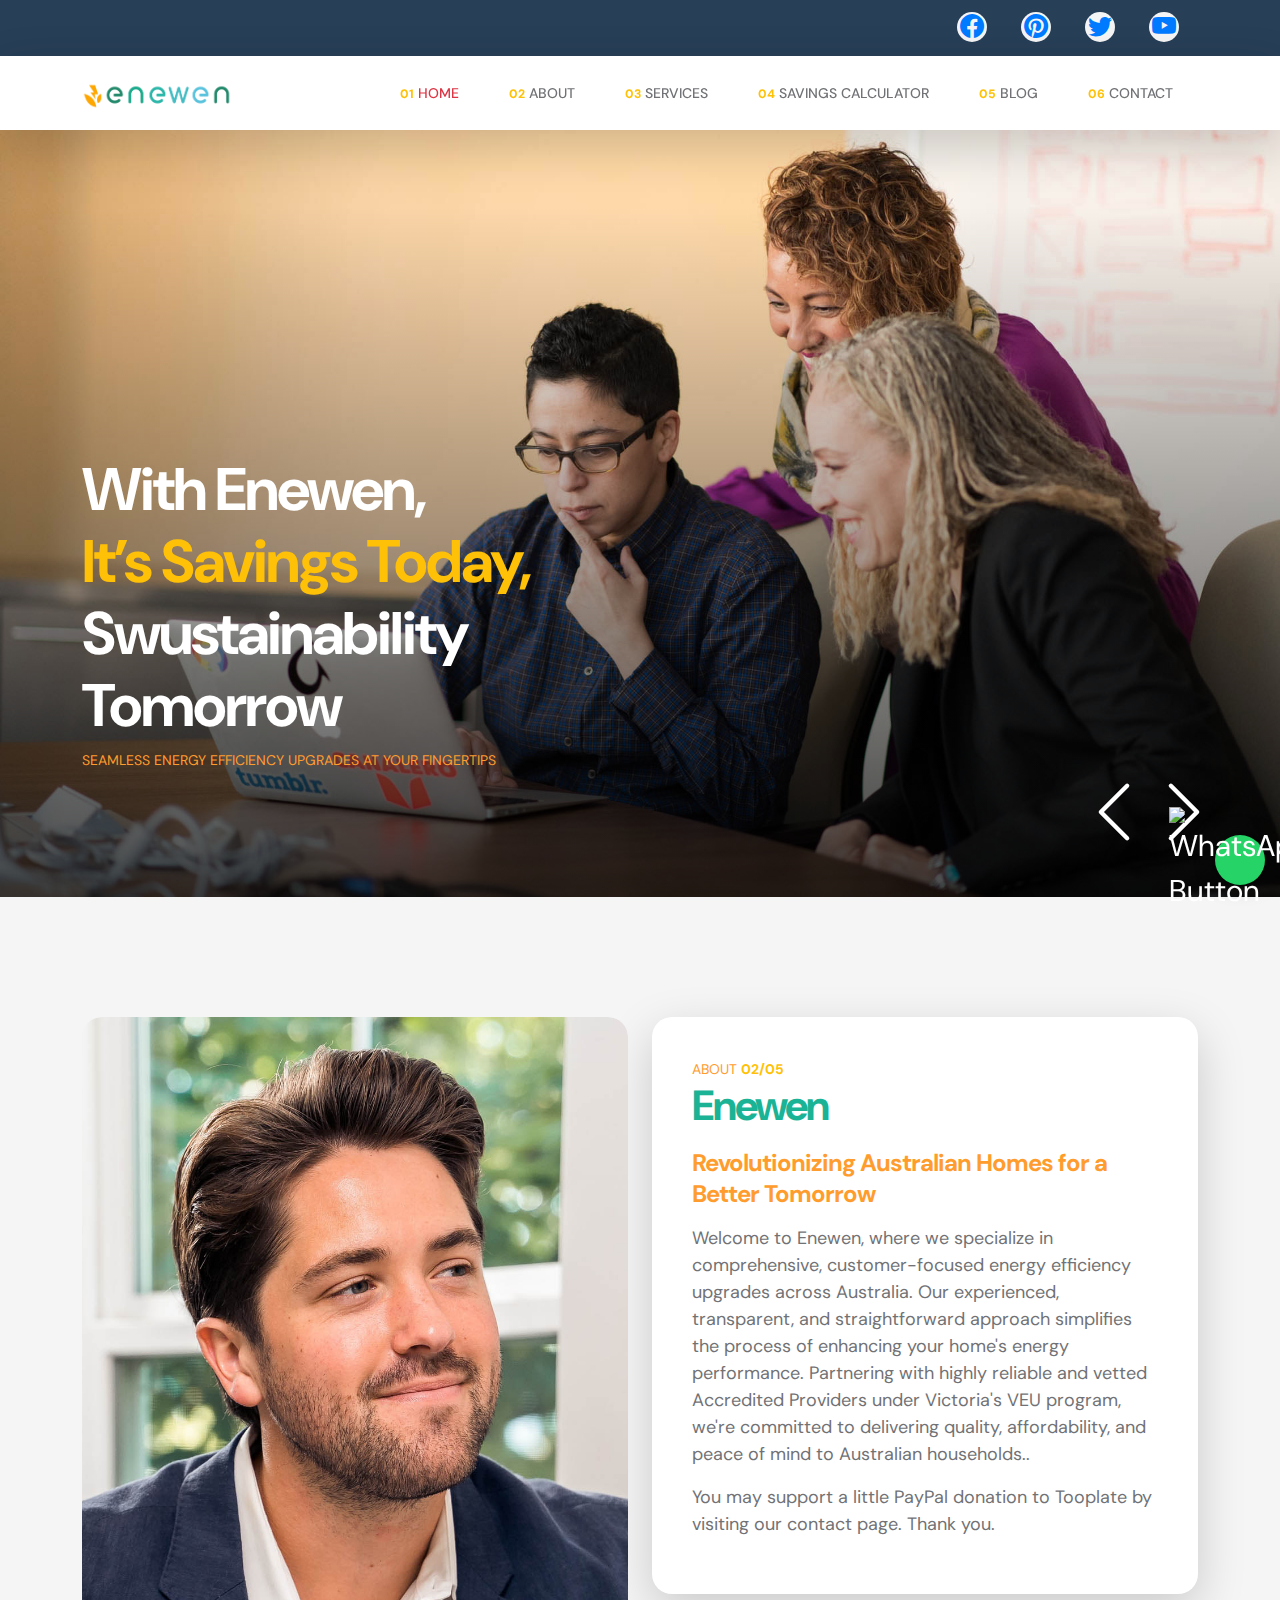
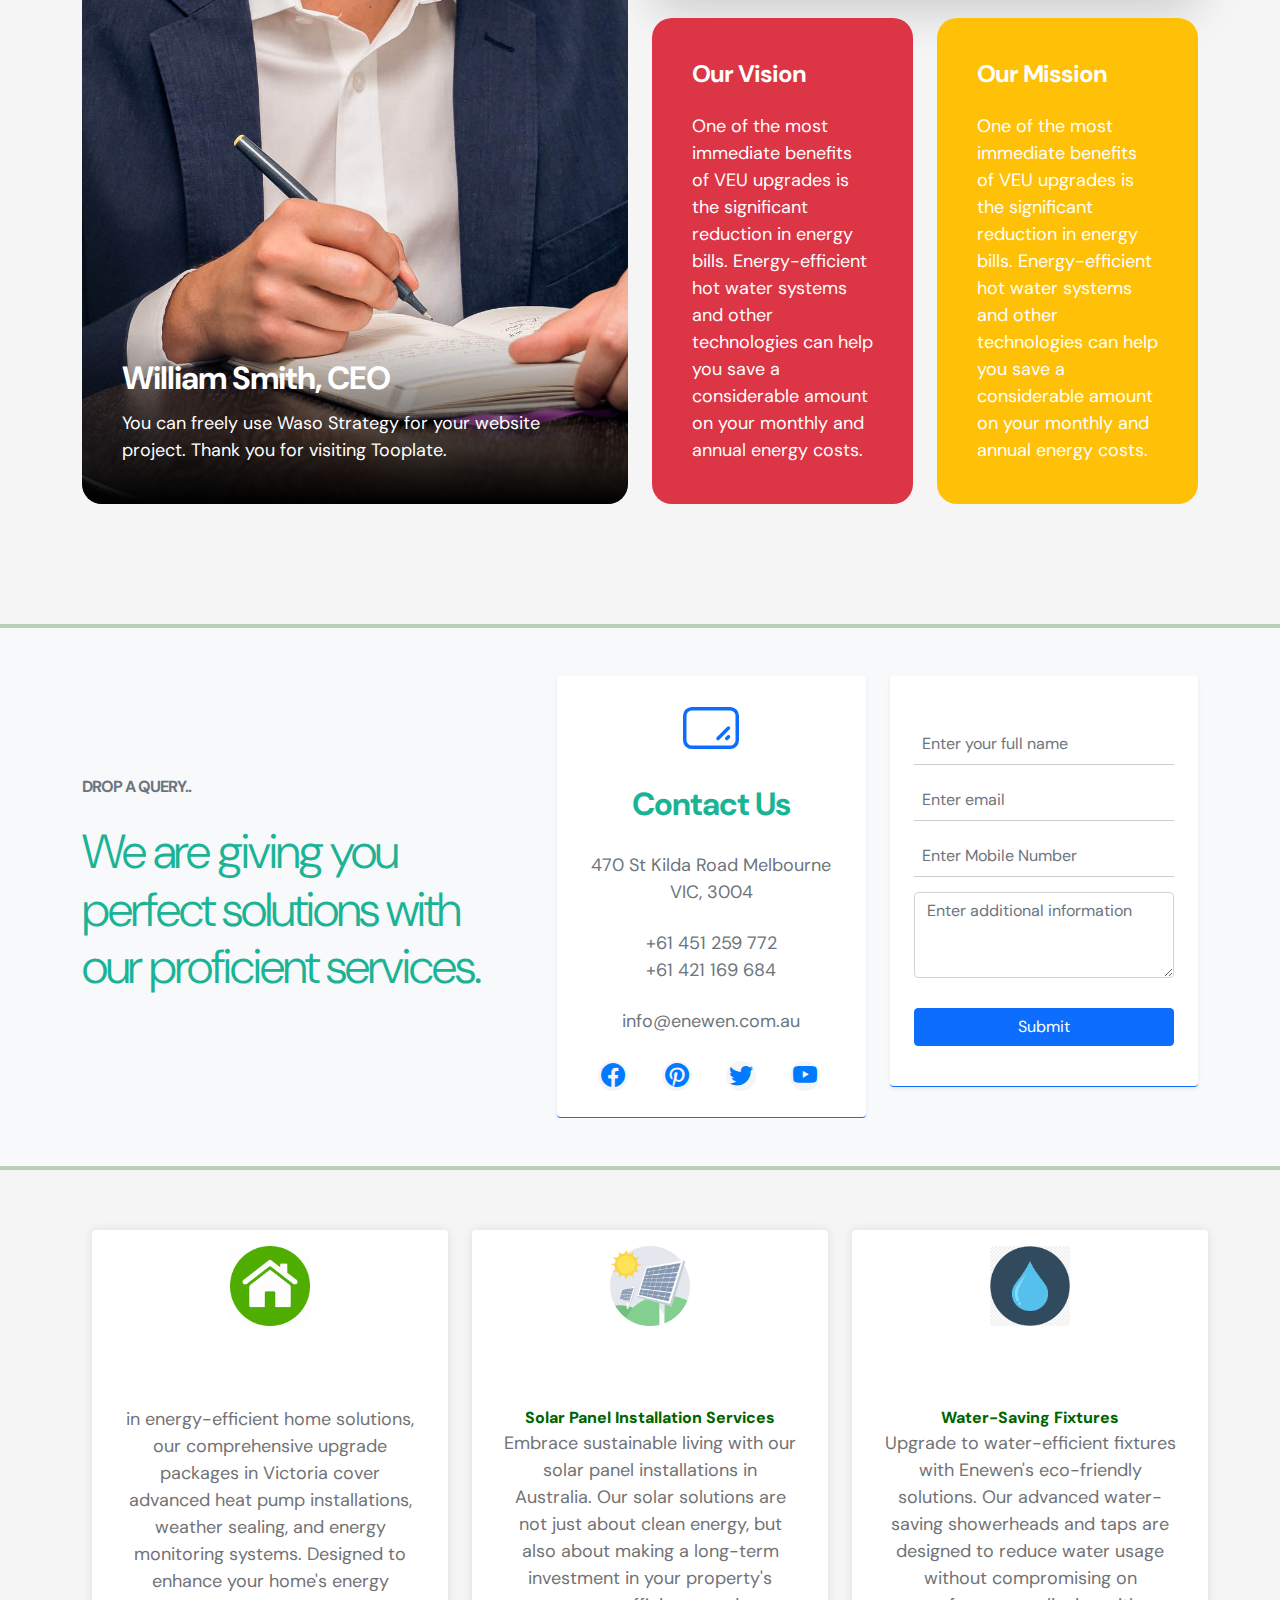
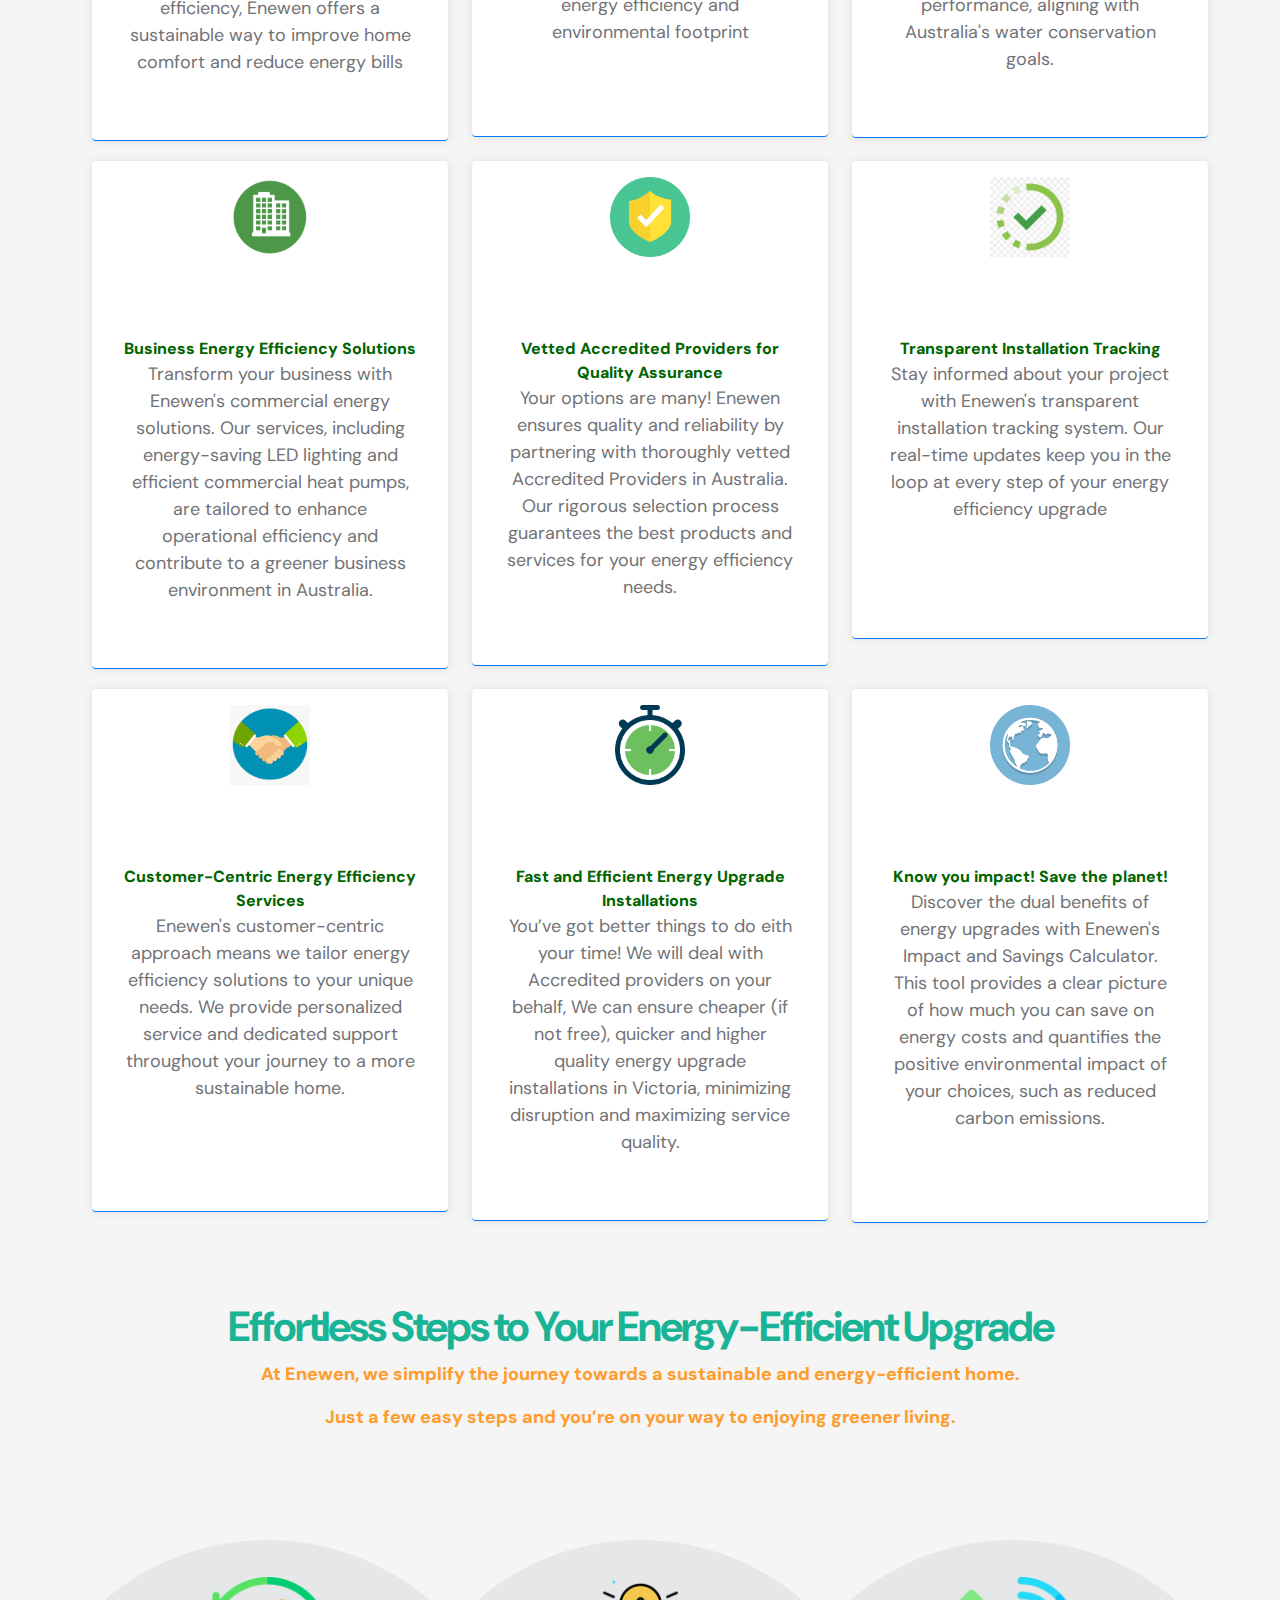
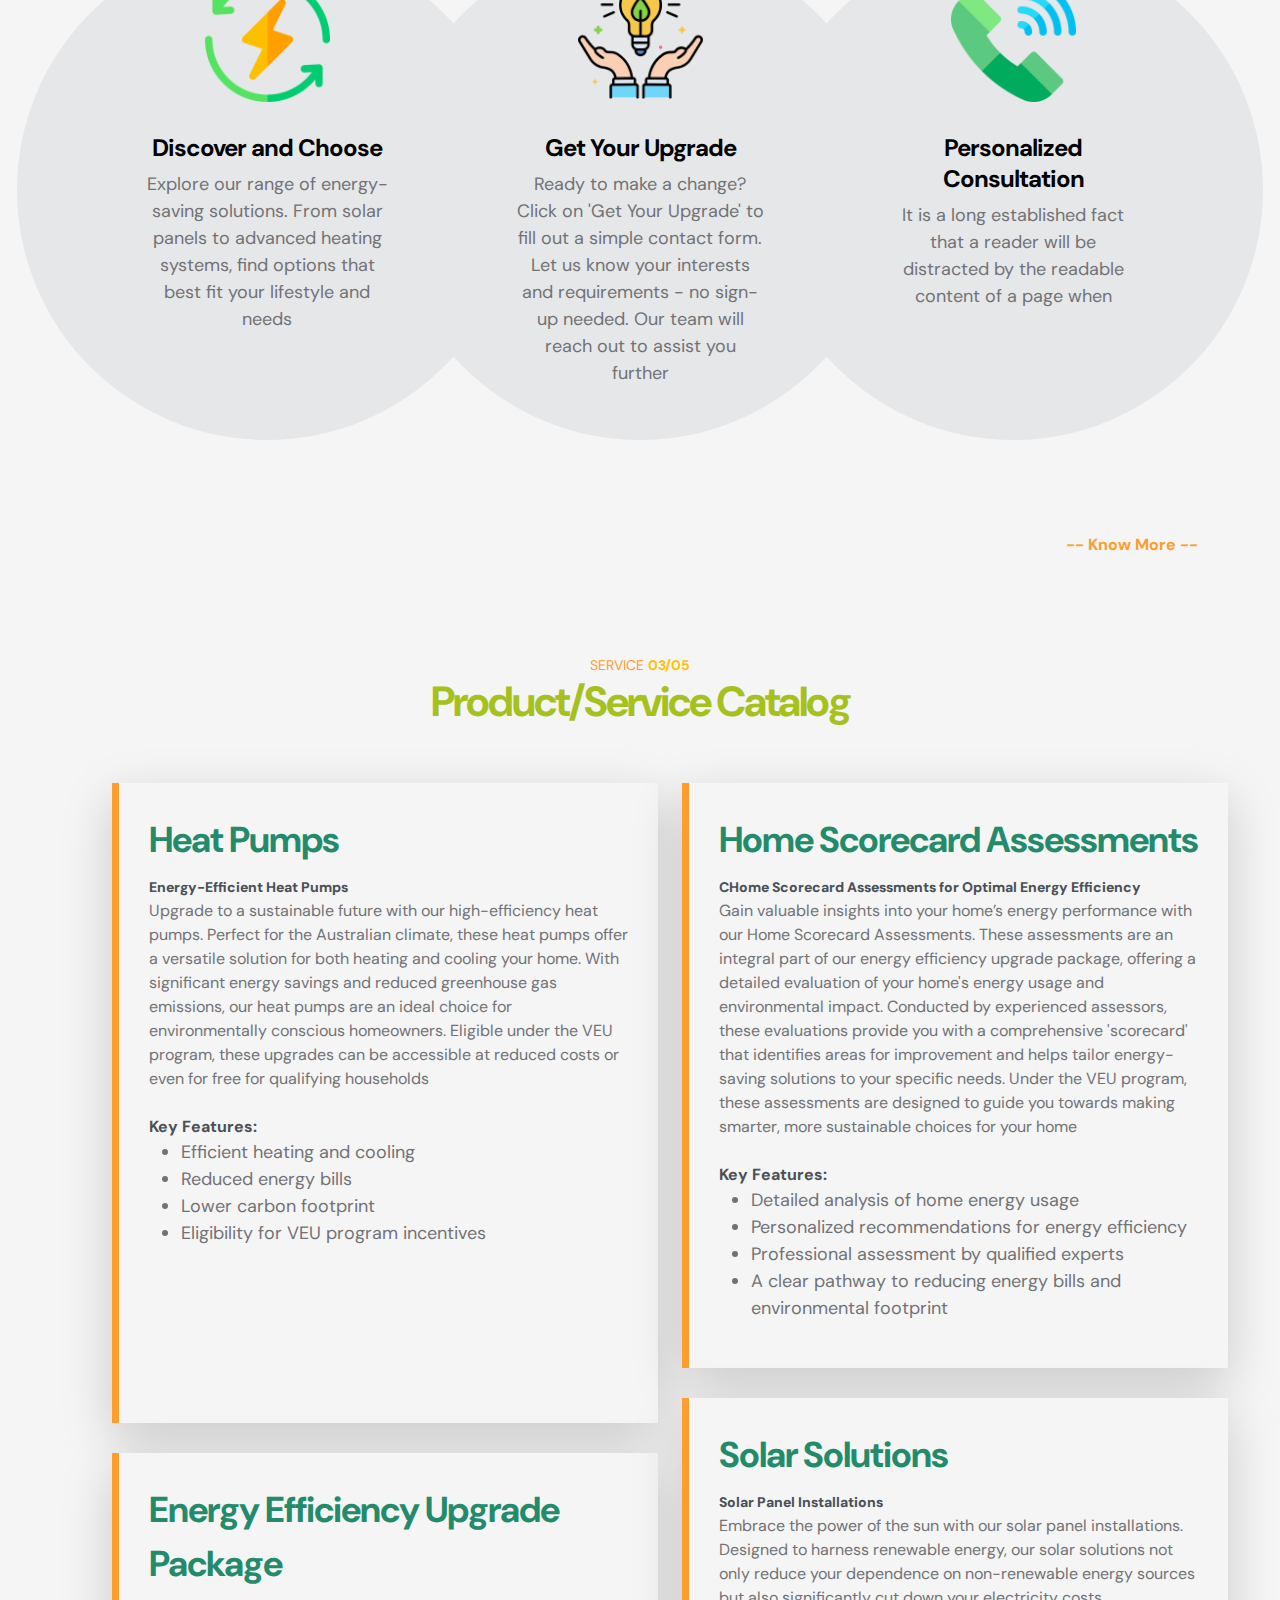
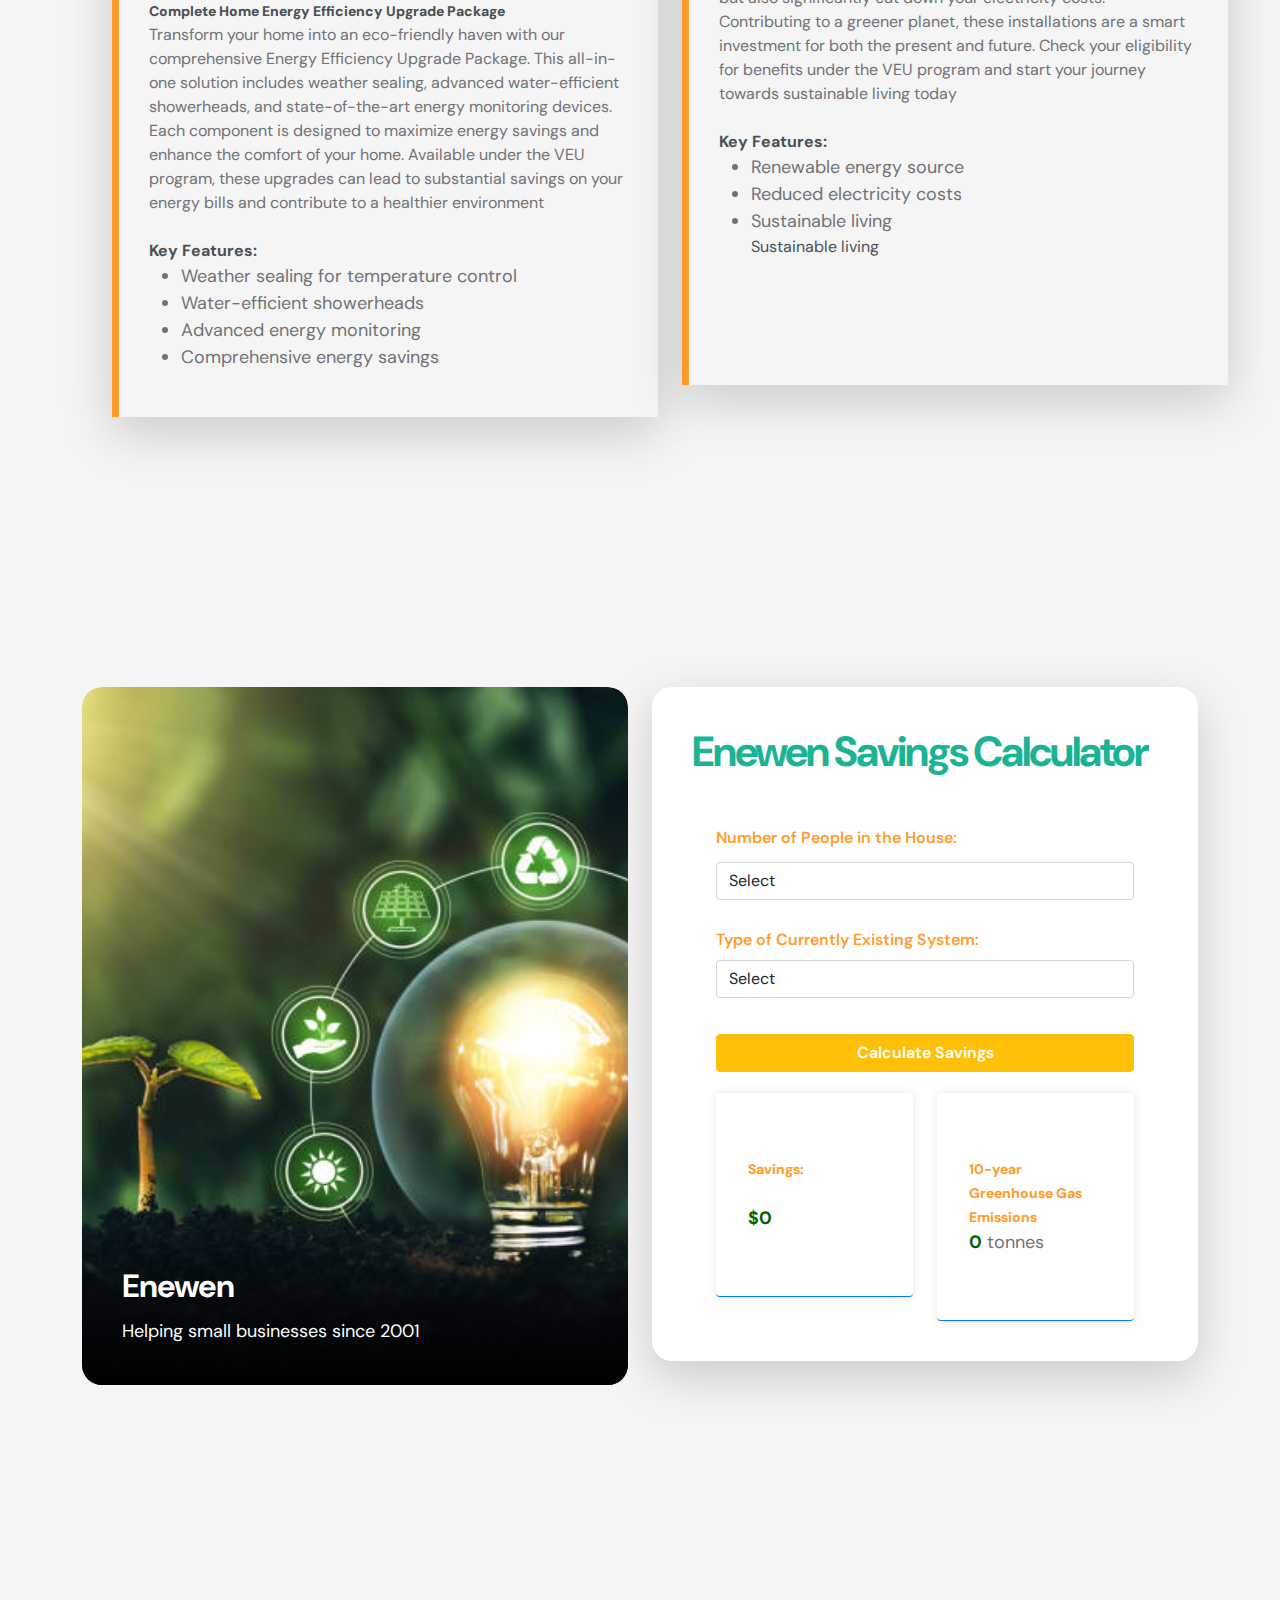
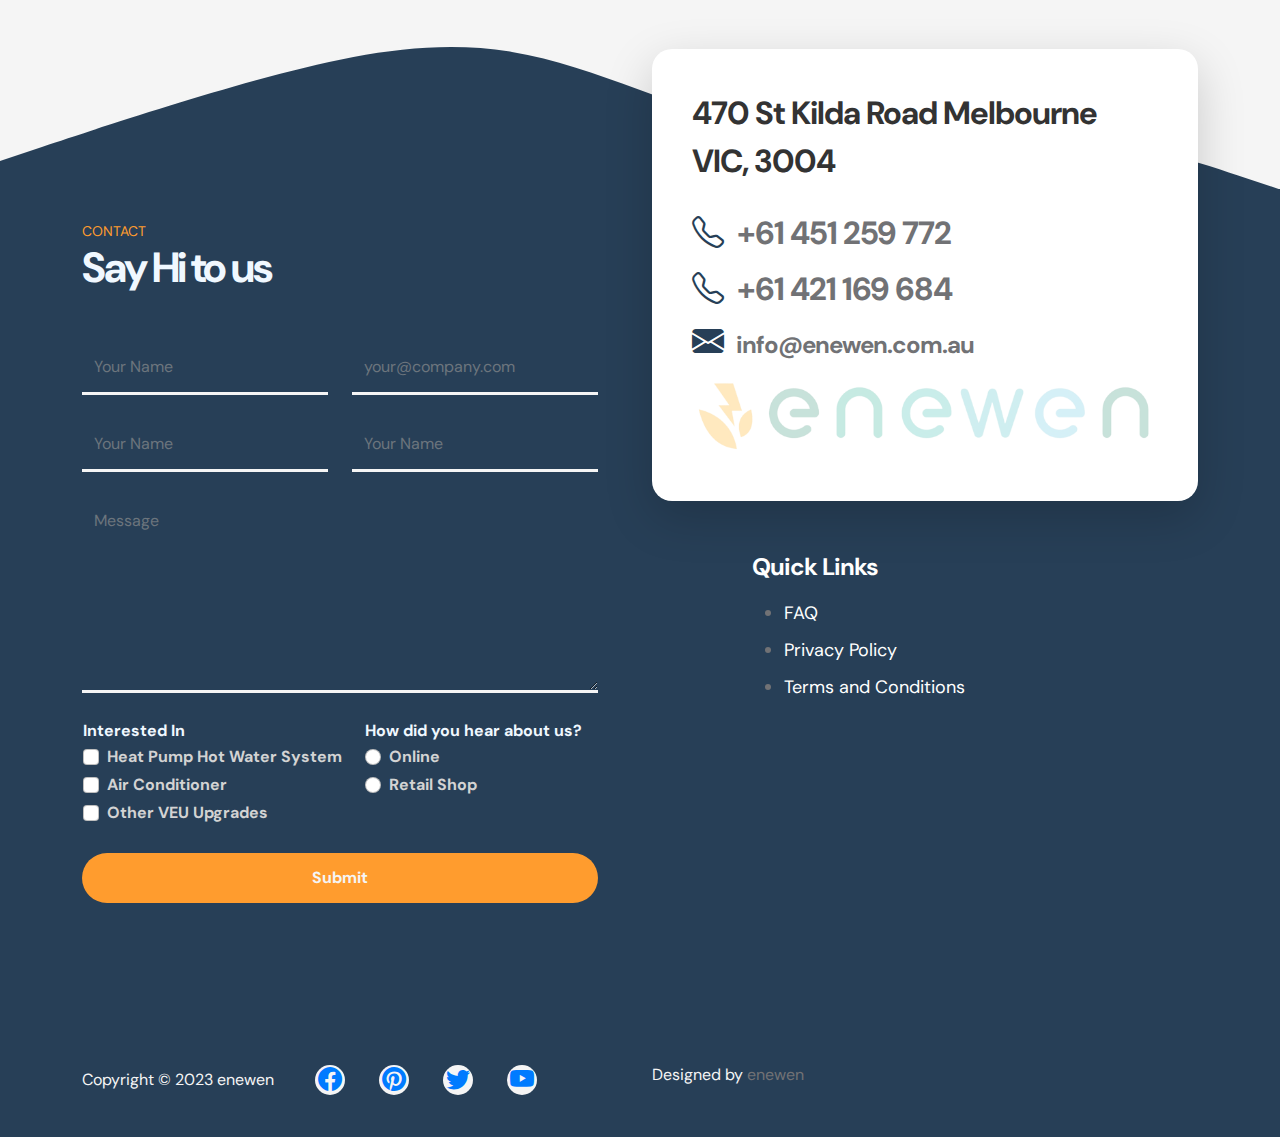
==== commit 73f4cb48: "changes5" ====
--- a/index.html
+++ b/index.html
@@ -352,6 +352,27 @@
                                         <p class="mb-4 text-secondary custom">
                                             info@enewen.com.au
                                         </p>
+
+
+                                        <div class="col-lg-8 col-8">
+                                            <div class="site-footer-wrap d-flex align-items-center">
+
+                                                <ul class="social-icon ">
+                                                    <li><a href="https://facebook.com/tooplate"
+                                                            class="social-icon-link bi-facebook"></a></li>
+
+                                                    <li><a href="https://pinterest.com/tooplate"
+                                                            class="social-icon-link bi-pinterest"></a></li>
+
+                                                    <li><a href="https://twitter.com/minthu"
+                                                            class="social-icon-link bi-twitter"></a></li>
+
+                                                    <li><a href="https://www.youtube.com/tooplate"
+                                                            class="social-icon-link bi-youtube"></a></li>
+                                                </ul>
+
+                                            </div>
+                                        </div>
 
 
                                         <!-- <a href="#!" class="fw-bold text-decoration-none link-primary">
--- a/css/tooplate-waso-strategy.css
+++ b/css/tooplate-waso-strategy.css
@@ -1132,11 +1132,25 @@
 }
 
 
-.custom {
-  color: orange;
-  font-weight: 500;
-}
-
+.social-icon {
+  list-style: none;
+  padding: 0;
+  display: flex;
+  justify-content: center;
+  /* Center the icons horizontally */
+}
+
+.social-icon li {
+  margin: 0 15px;
+  /* Adjust margin between social icons */
+}
+
+.social-icon a {
+  font-size: 24px;
+  /* Adjust icon size */
+  color: #007bff;
+  /* Set icon color to primary color */
+}
 
 
 .card {
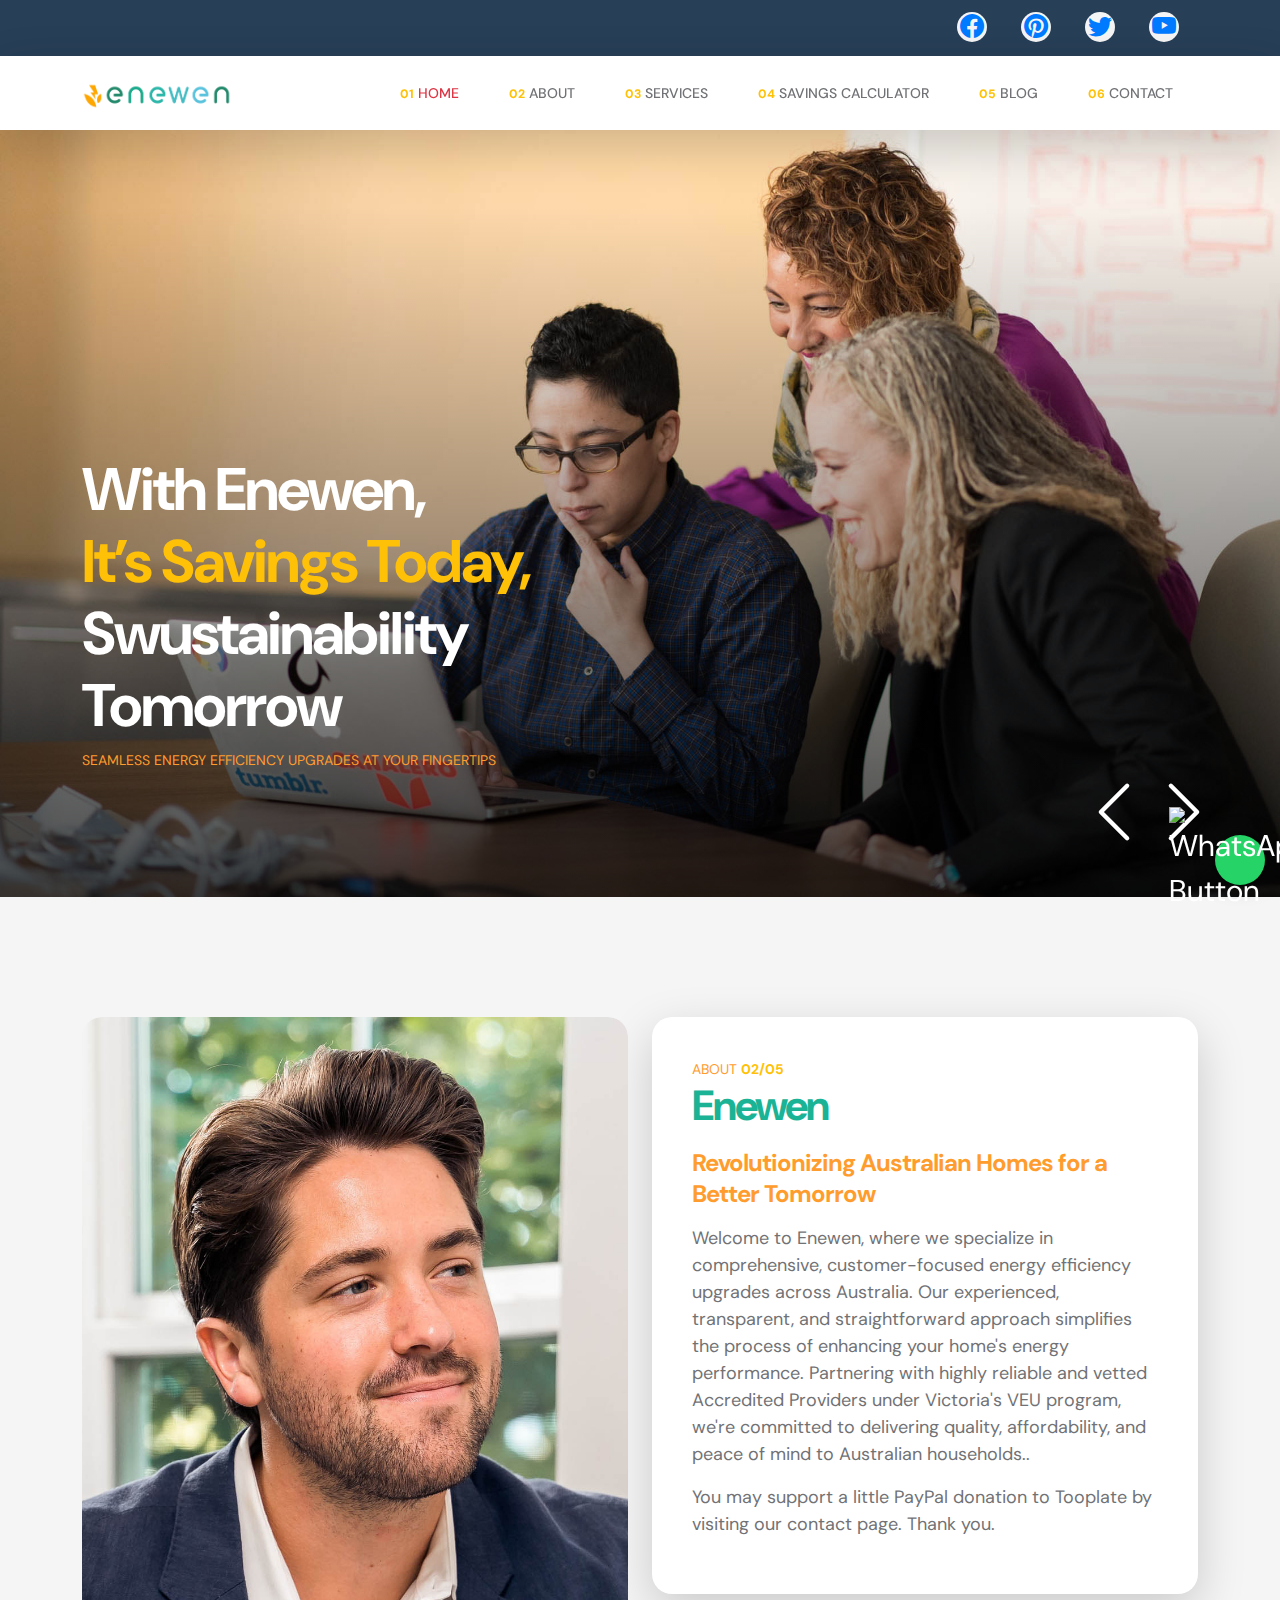
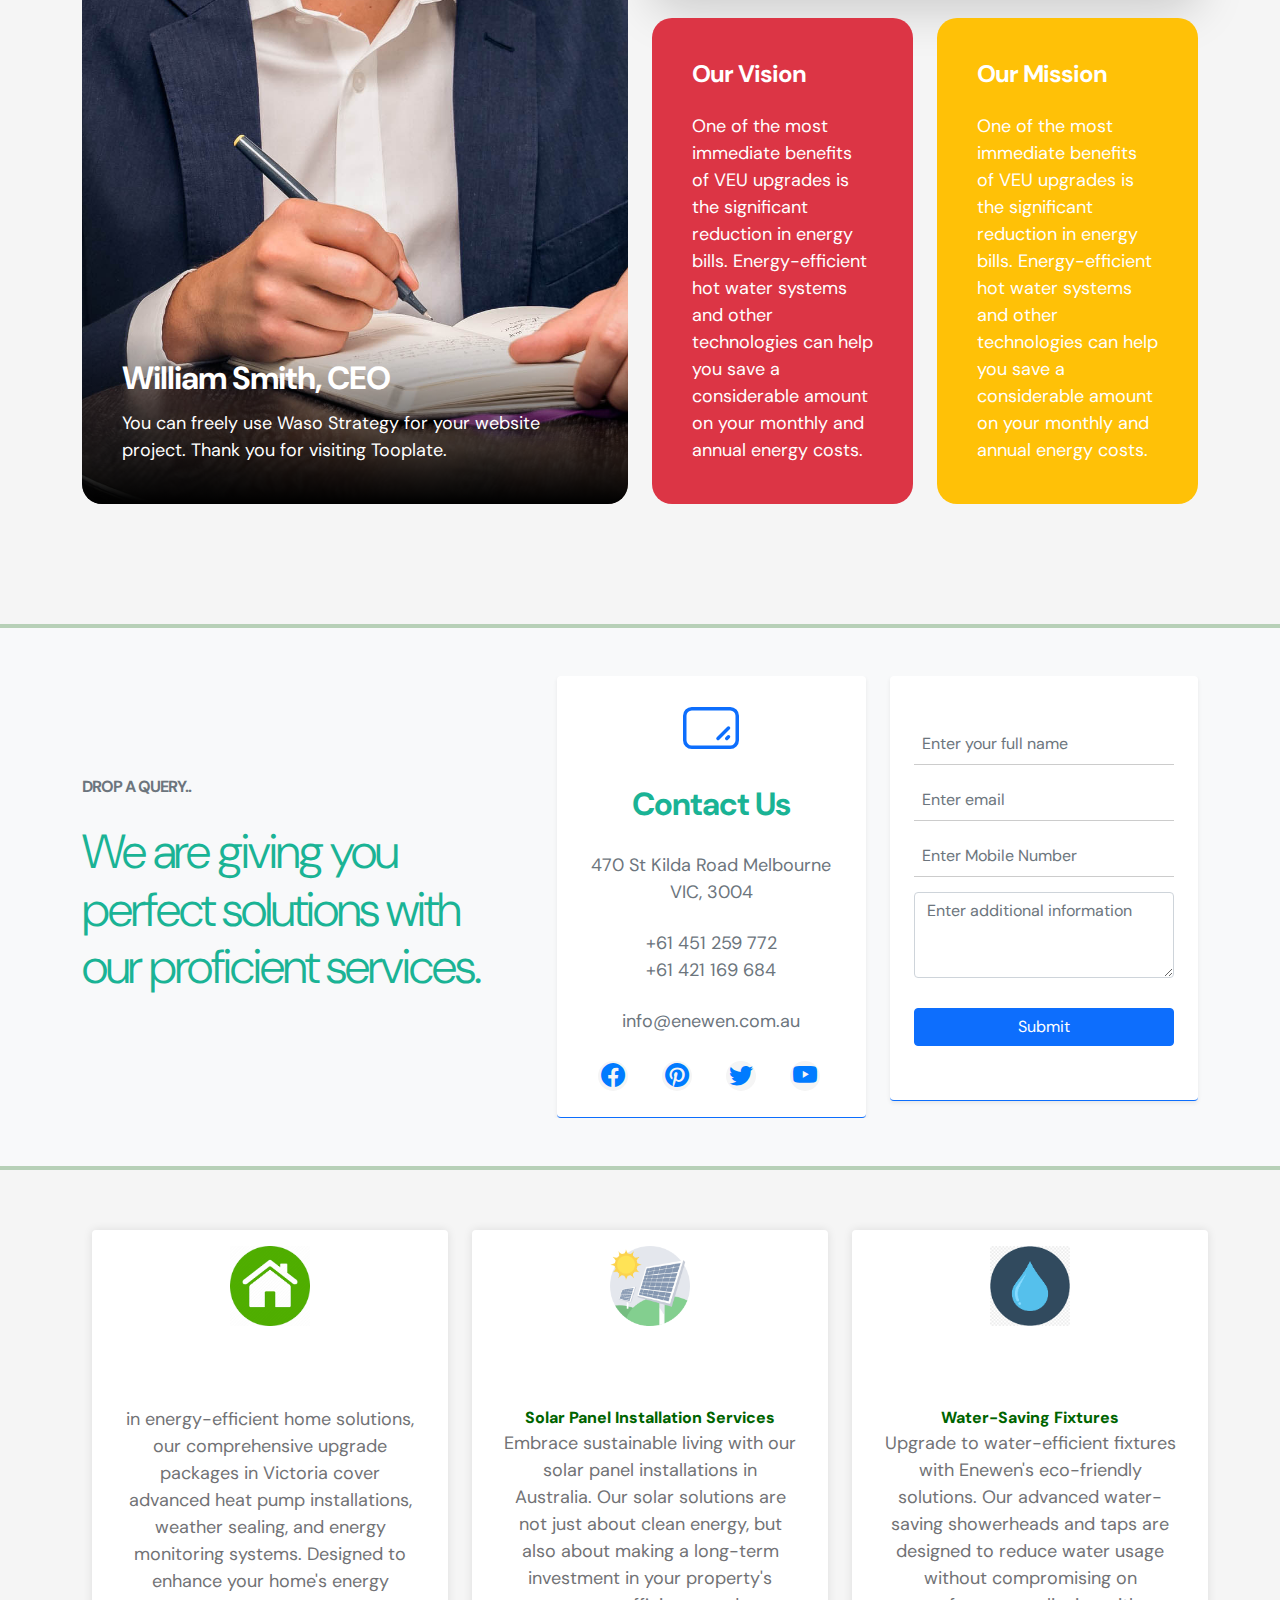
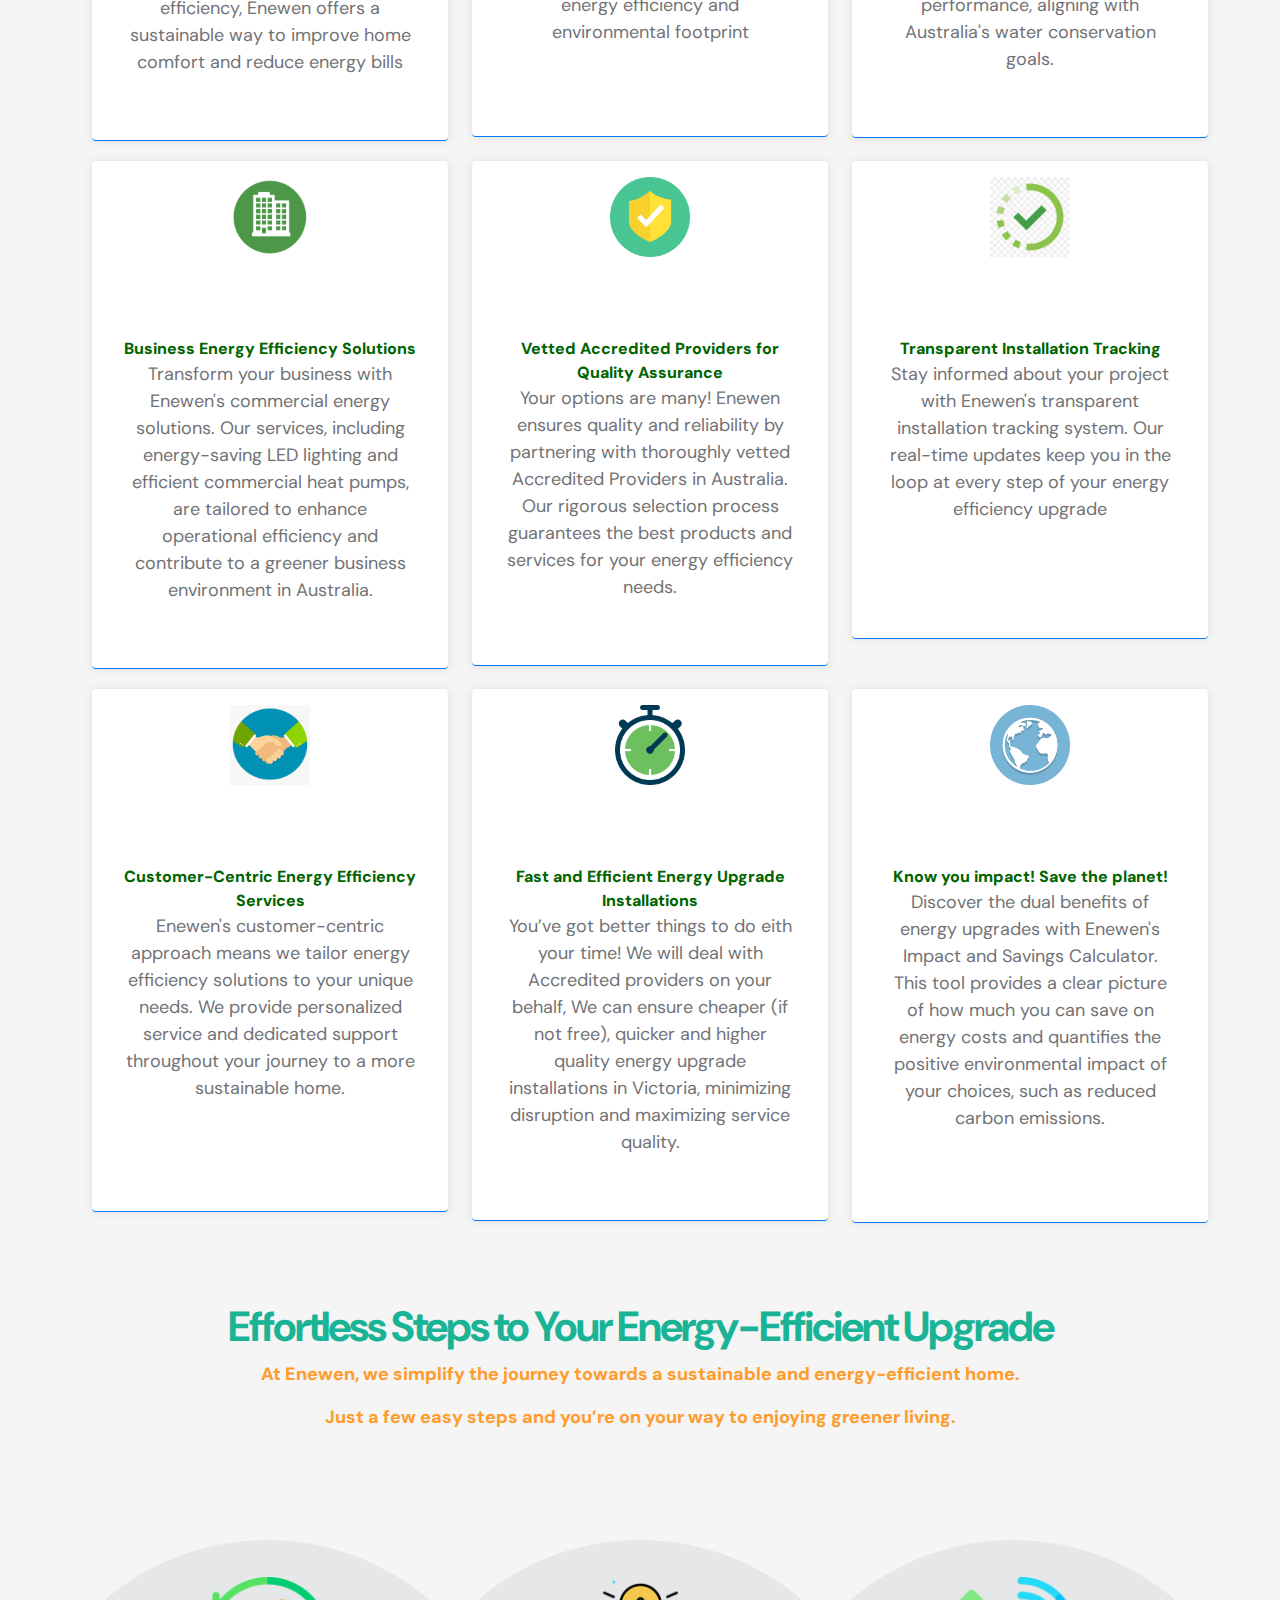
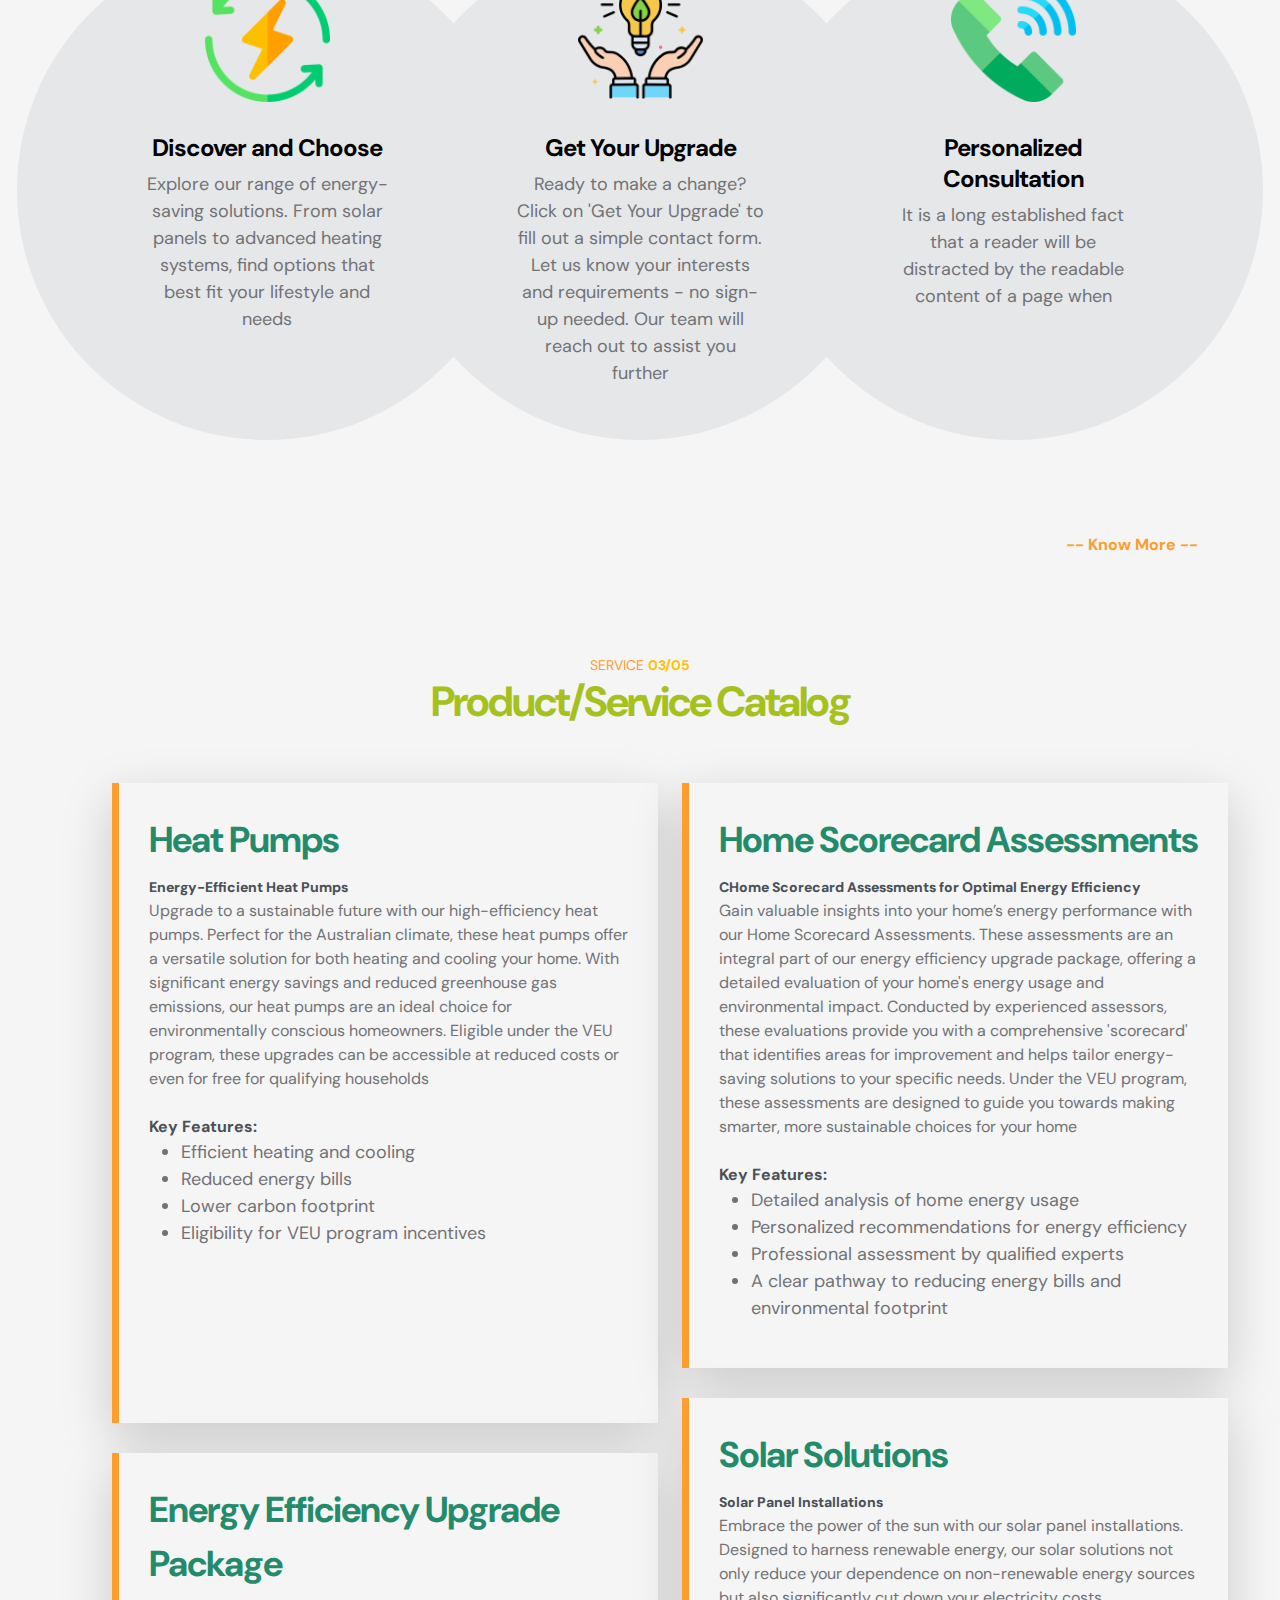
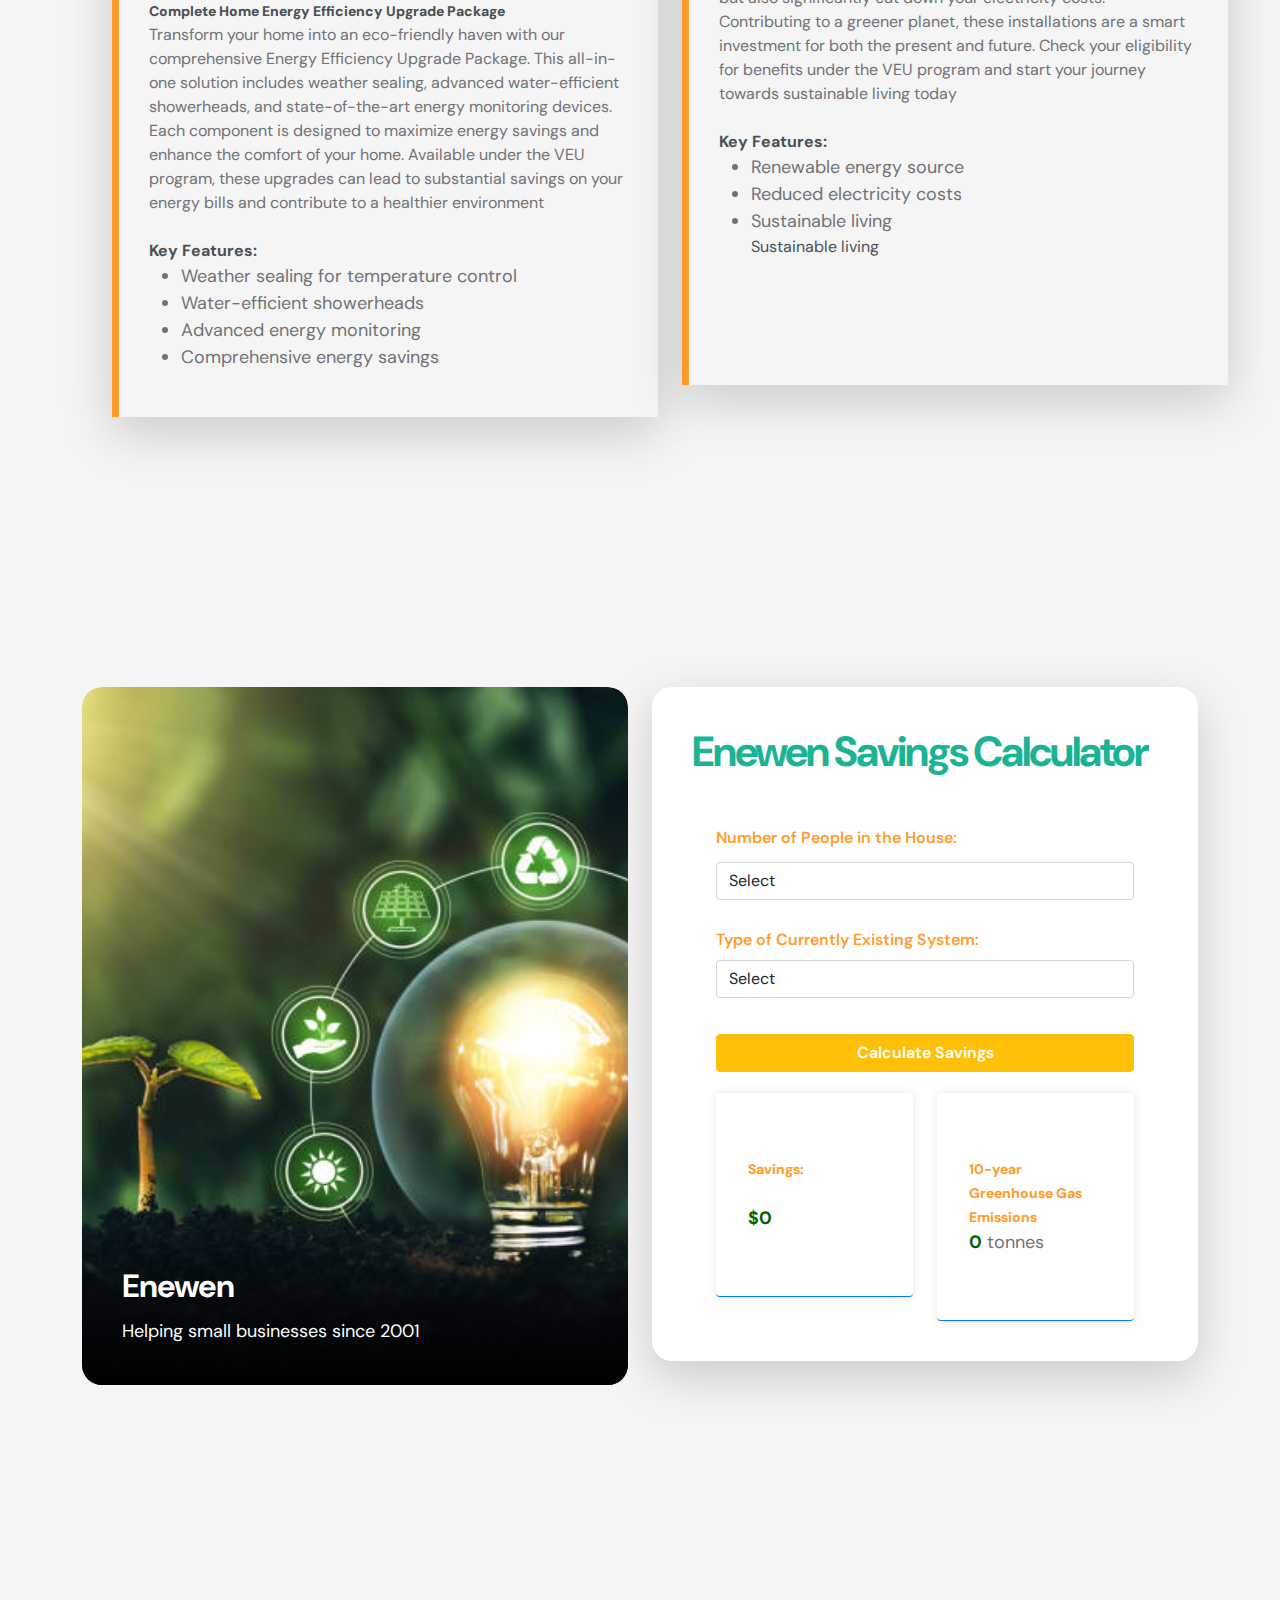
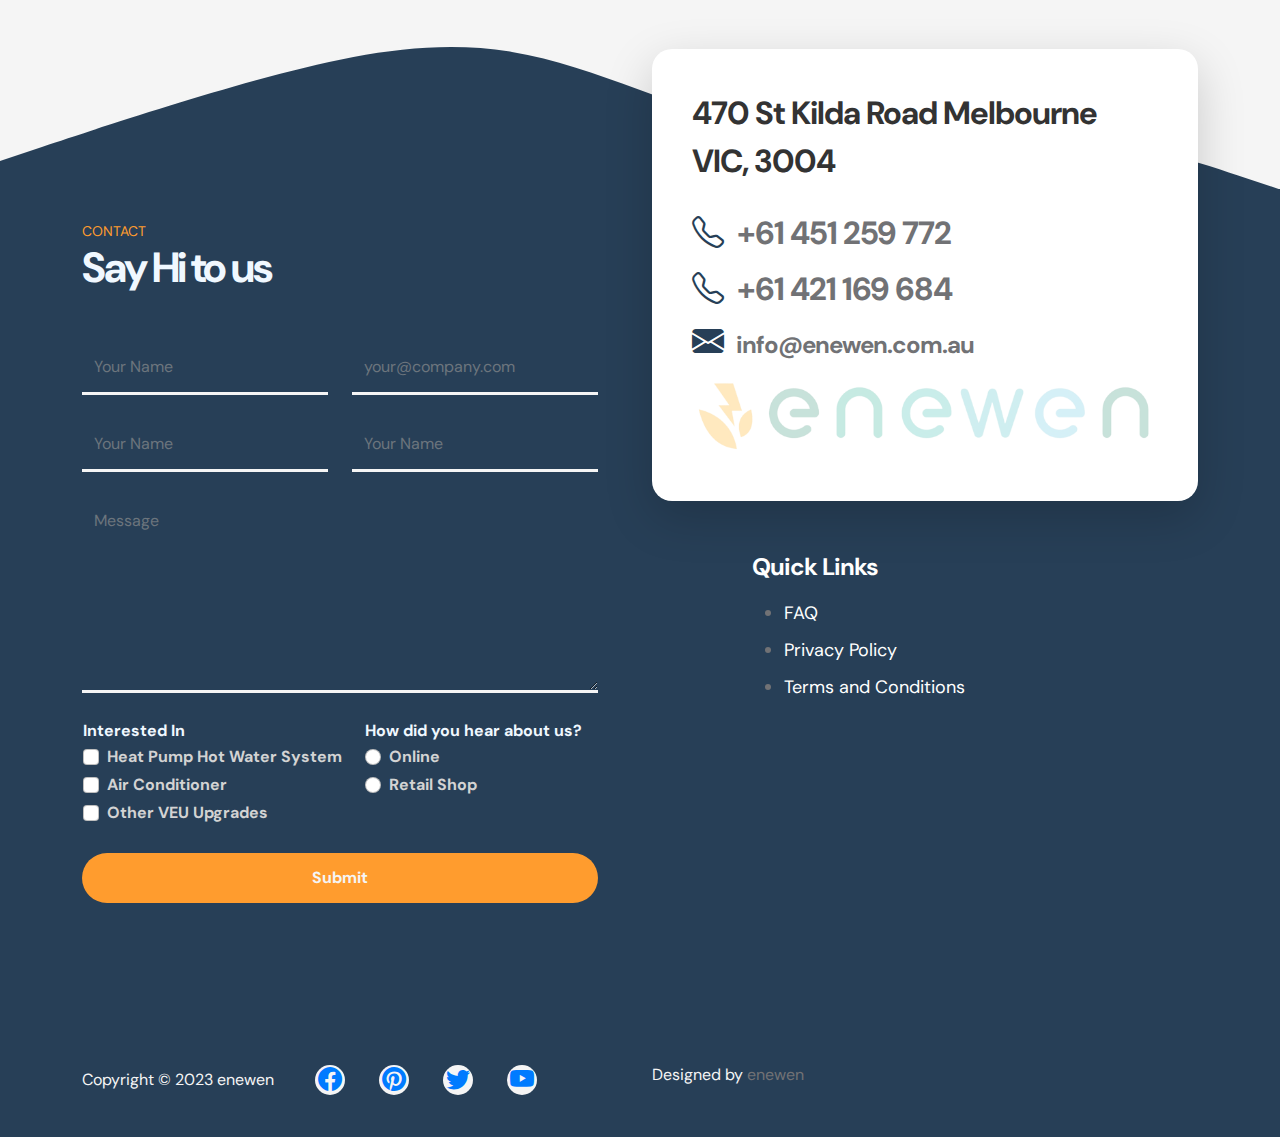
==== commit 74168004: "changes5" ====
--- a/index.html
+++ b/index.html
@@ -419,7 +419,7 @@
                                             <div style="margin-top: 30px;"></div>
 
                                             <button type="submit" class="btn btn-primary">Submit</button>
-                                            <!-- <div style="margin-top: 30px;"></div> -->
+                                            <div style="margin-top: 30px;"></div>
                                         </form>
 
                                         </p>
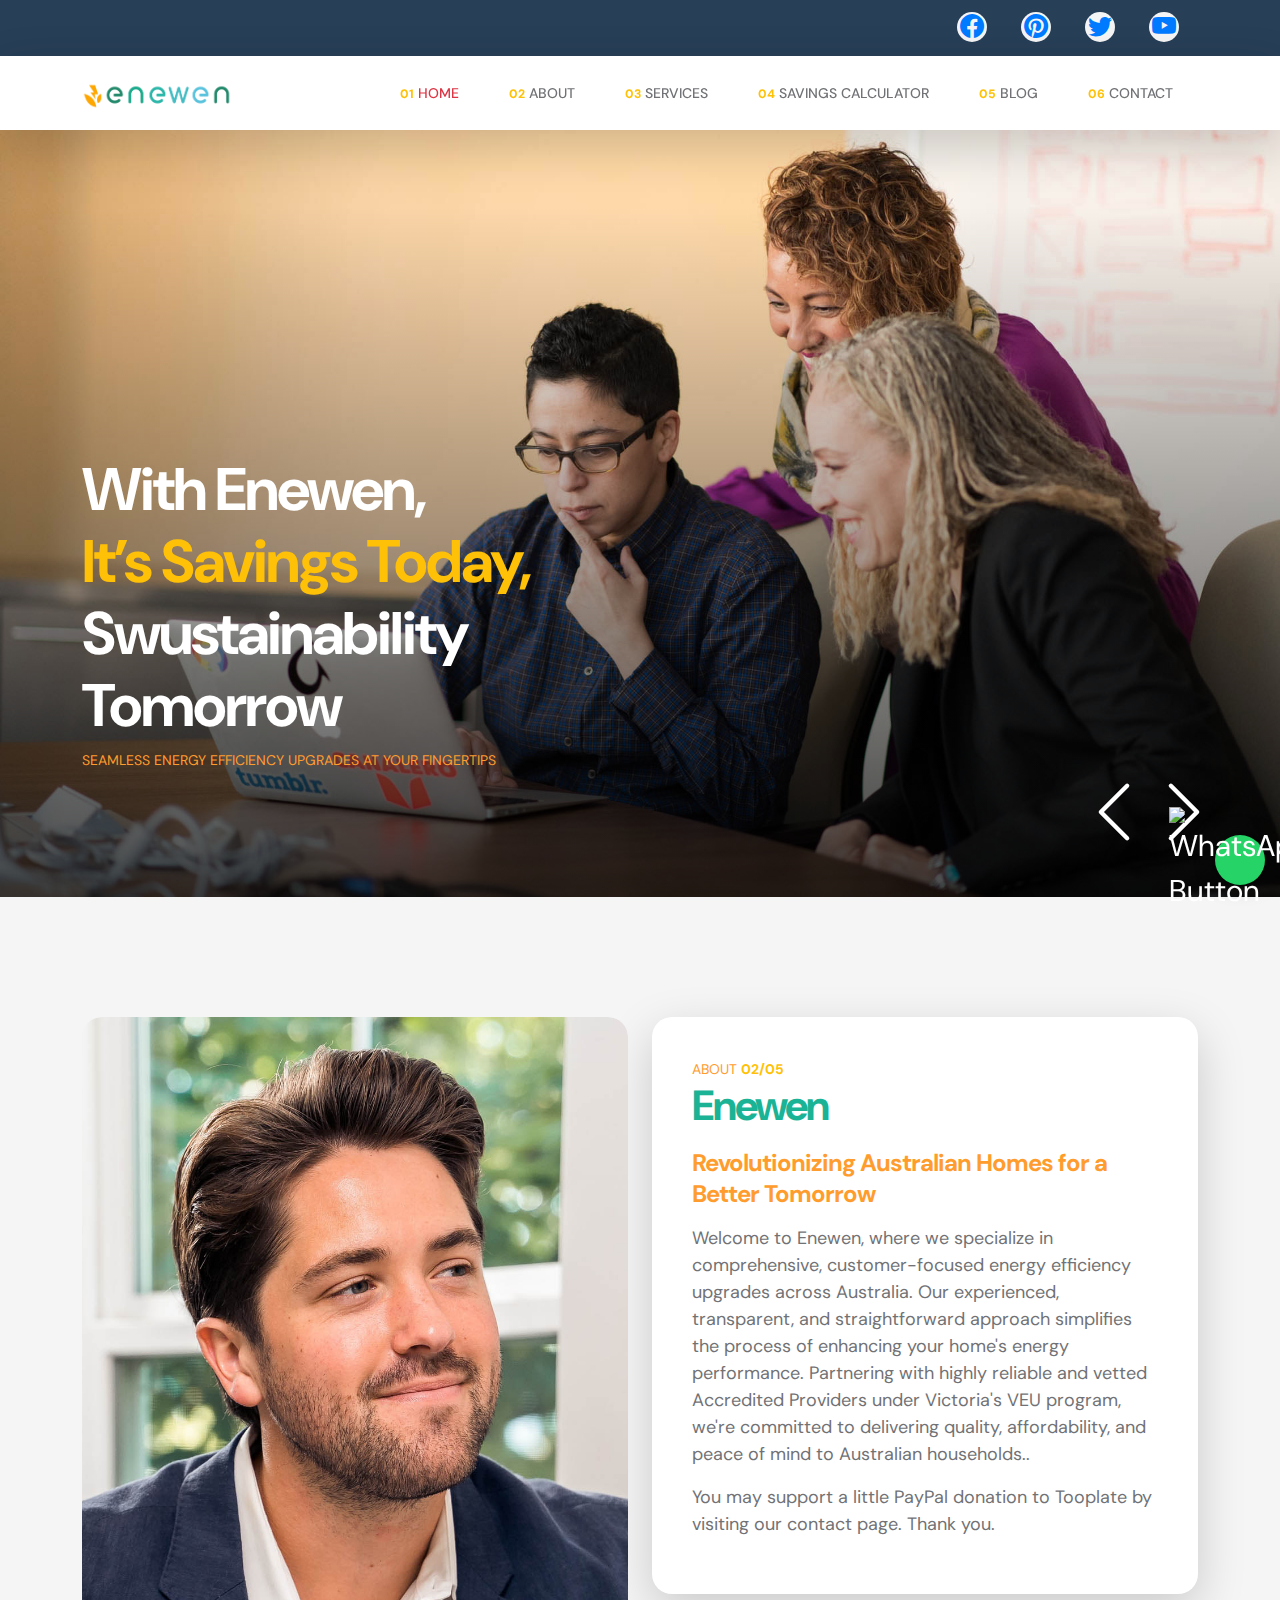
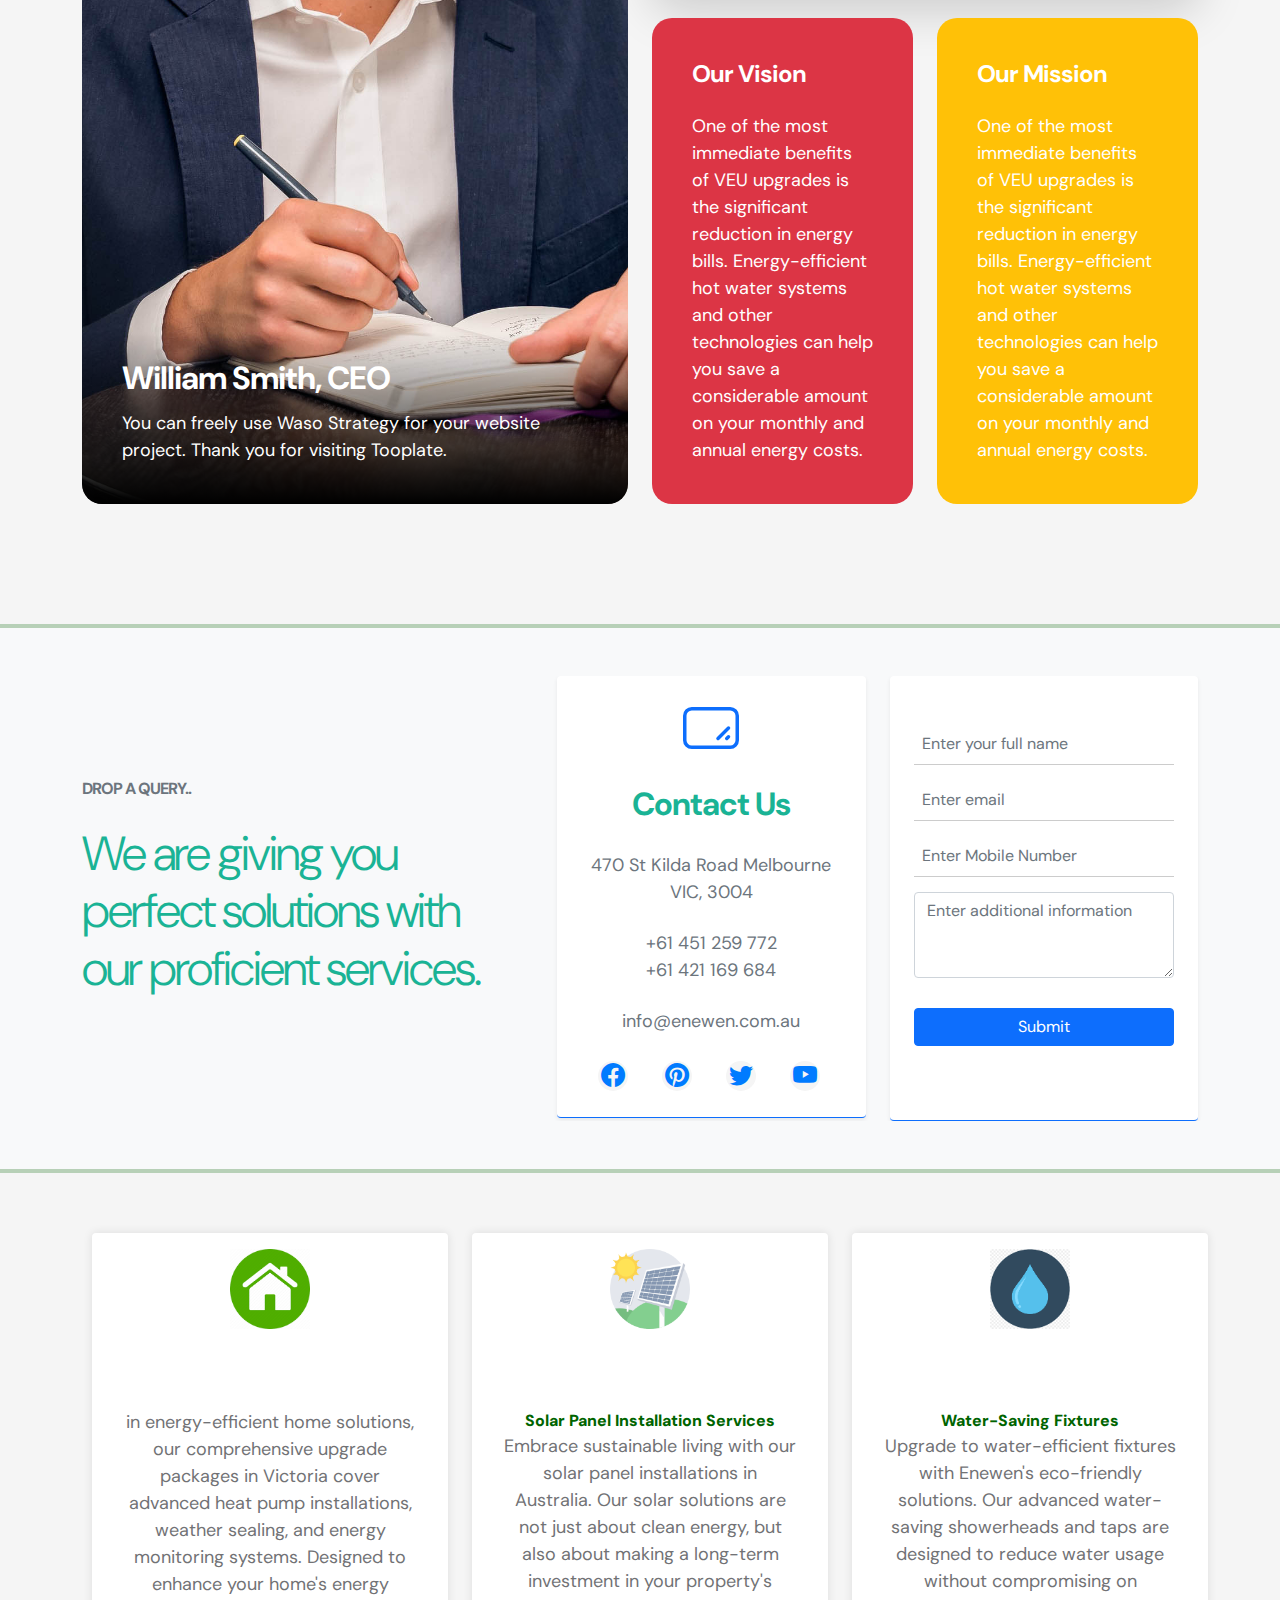
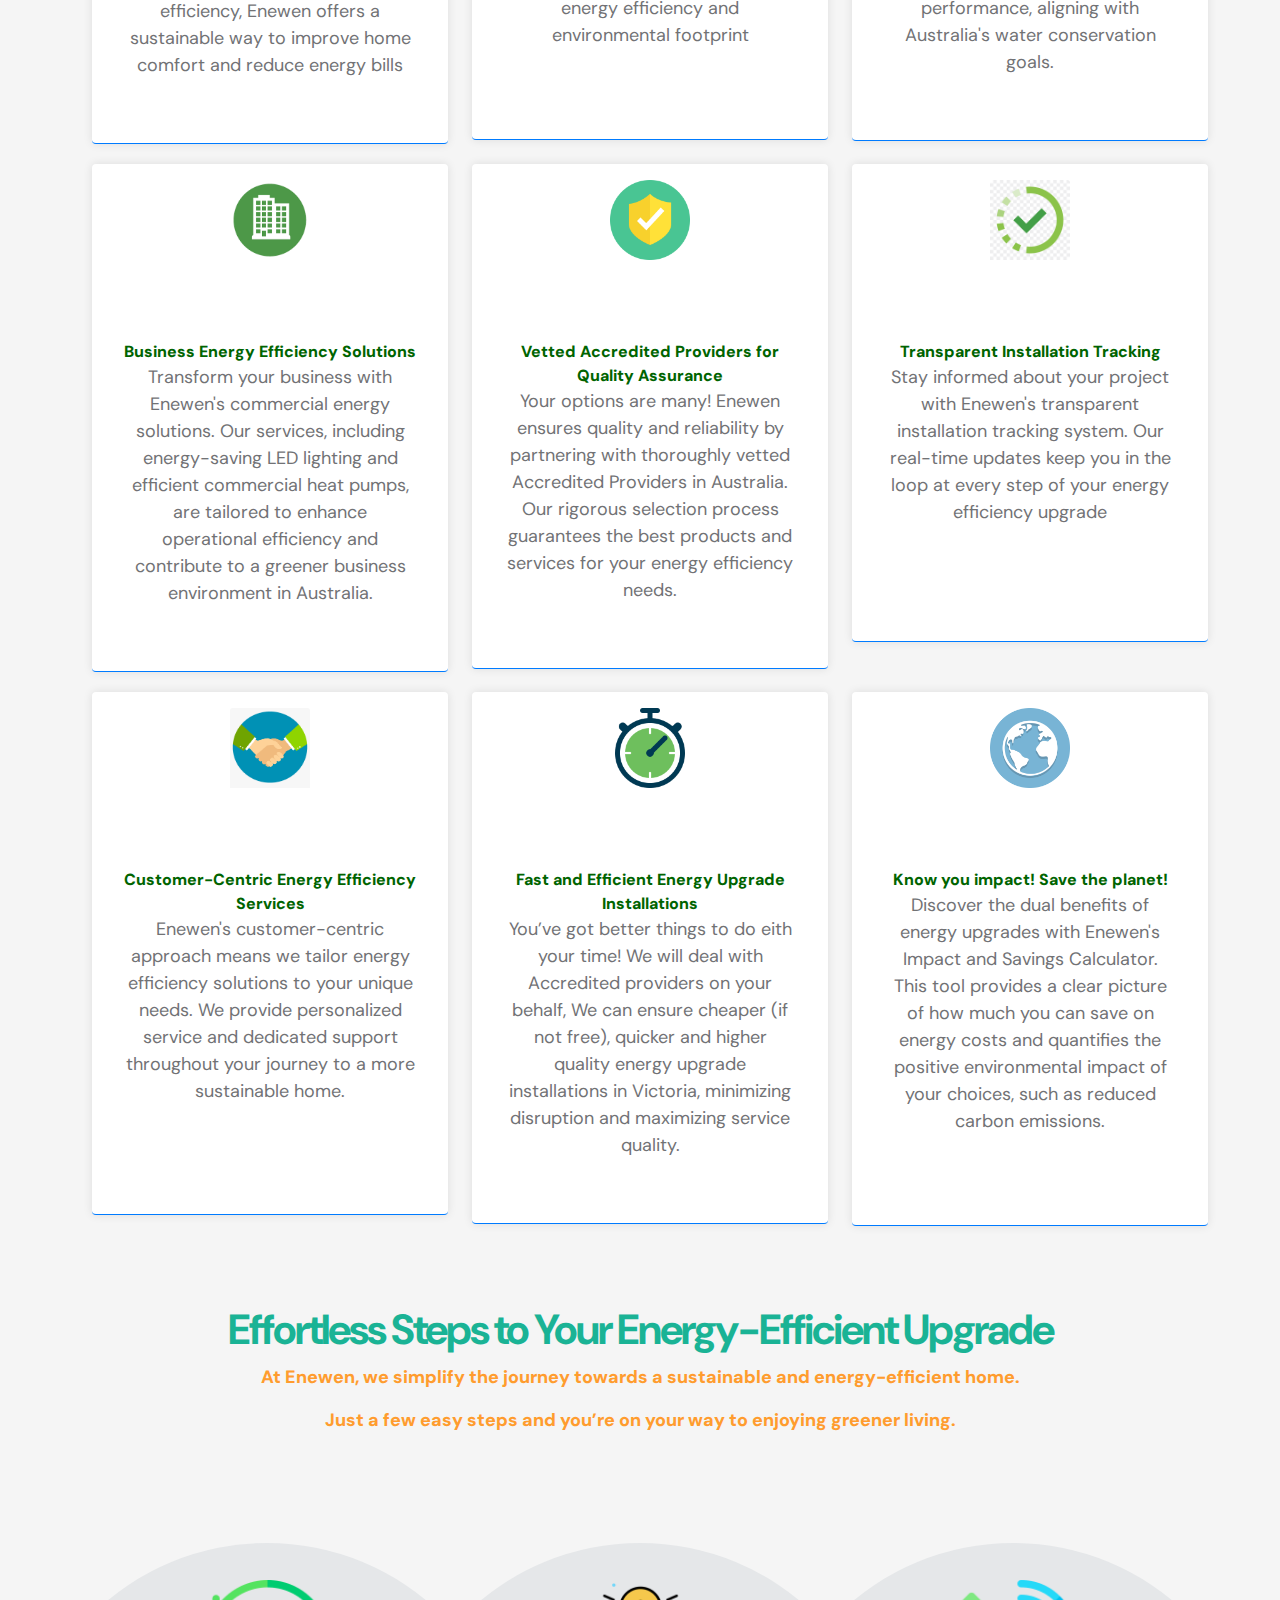
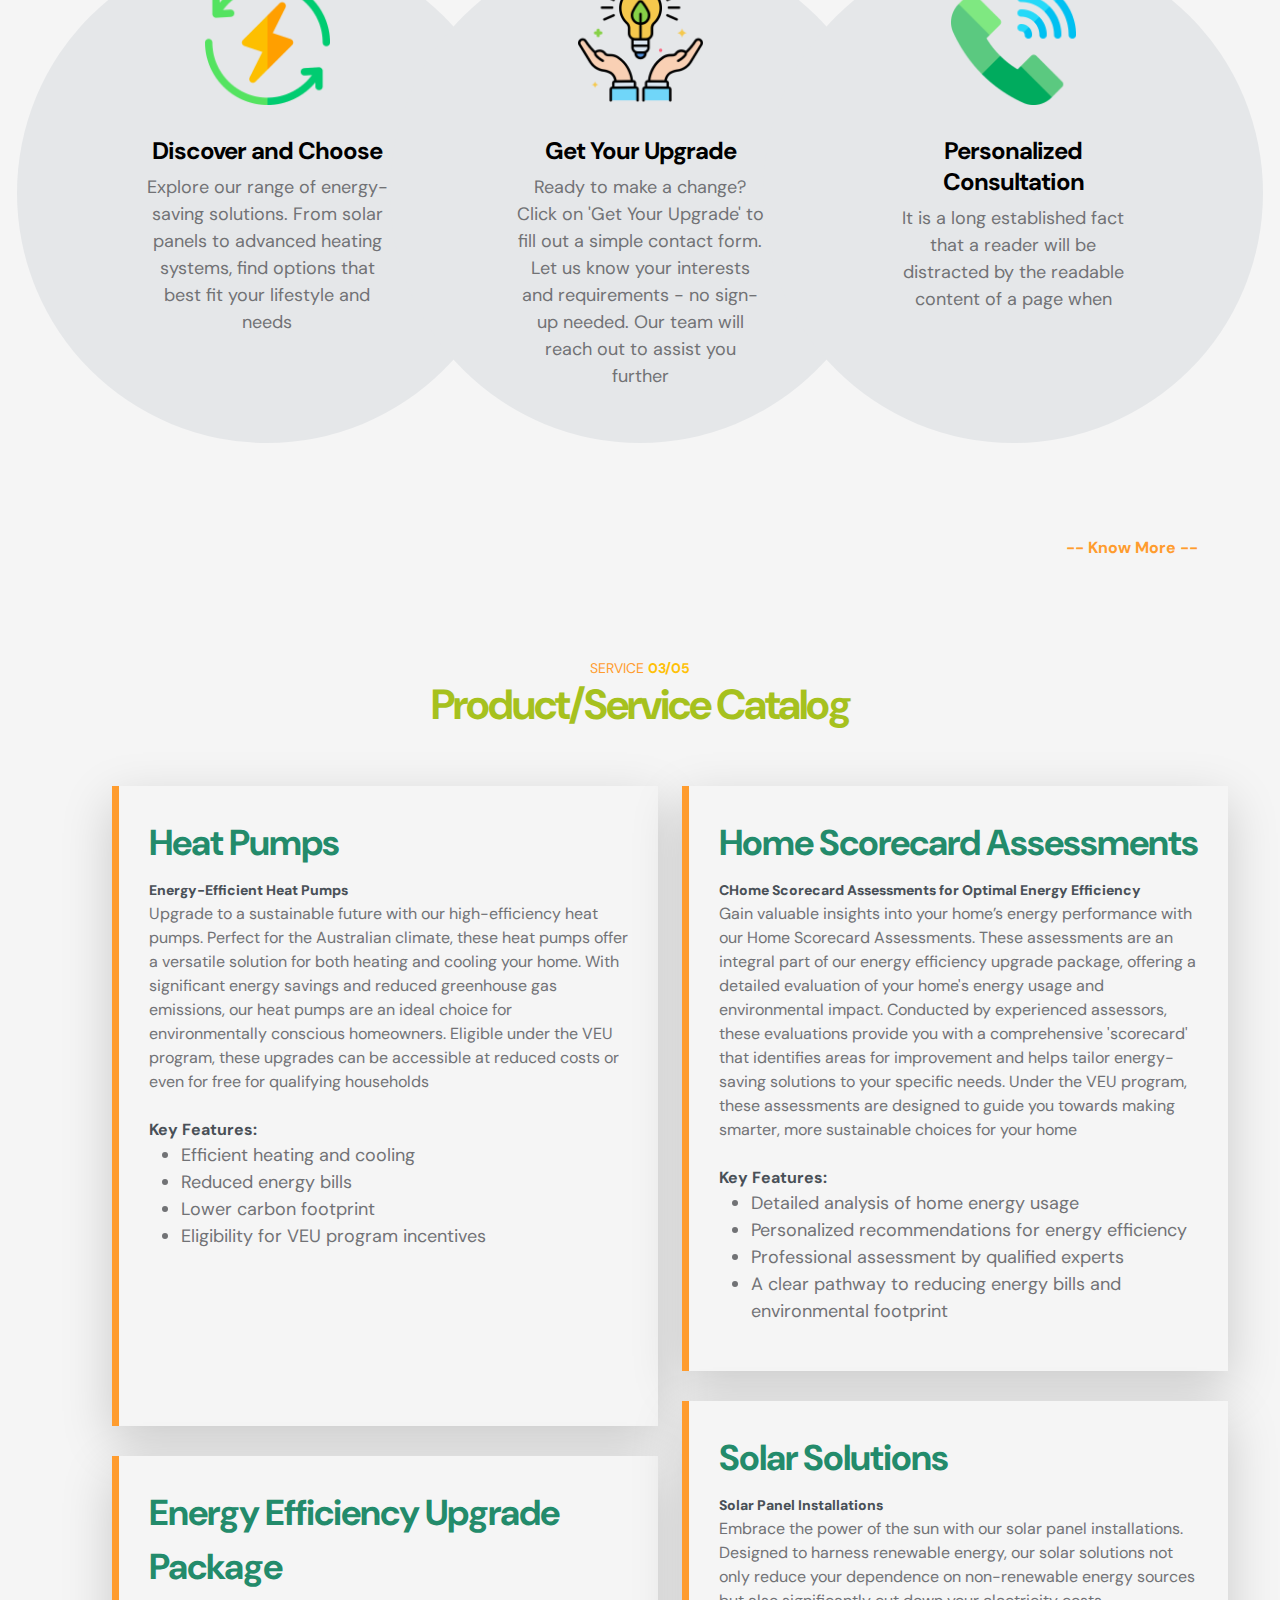
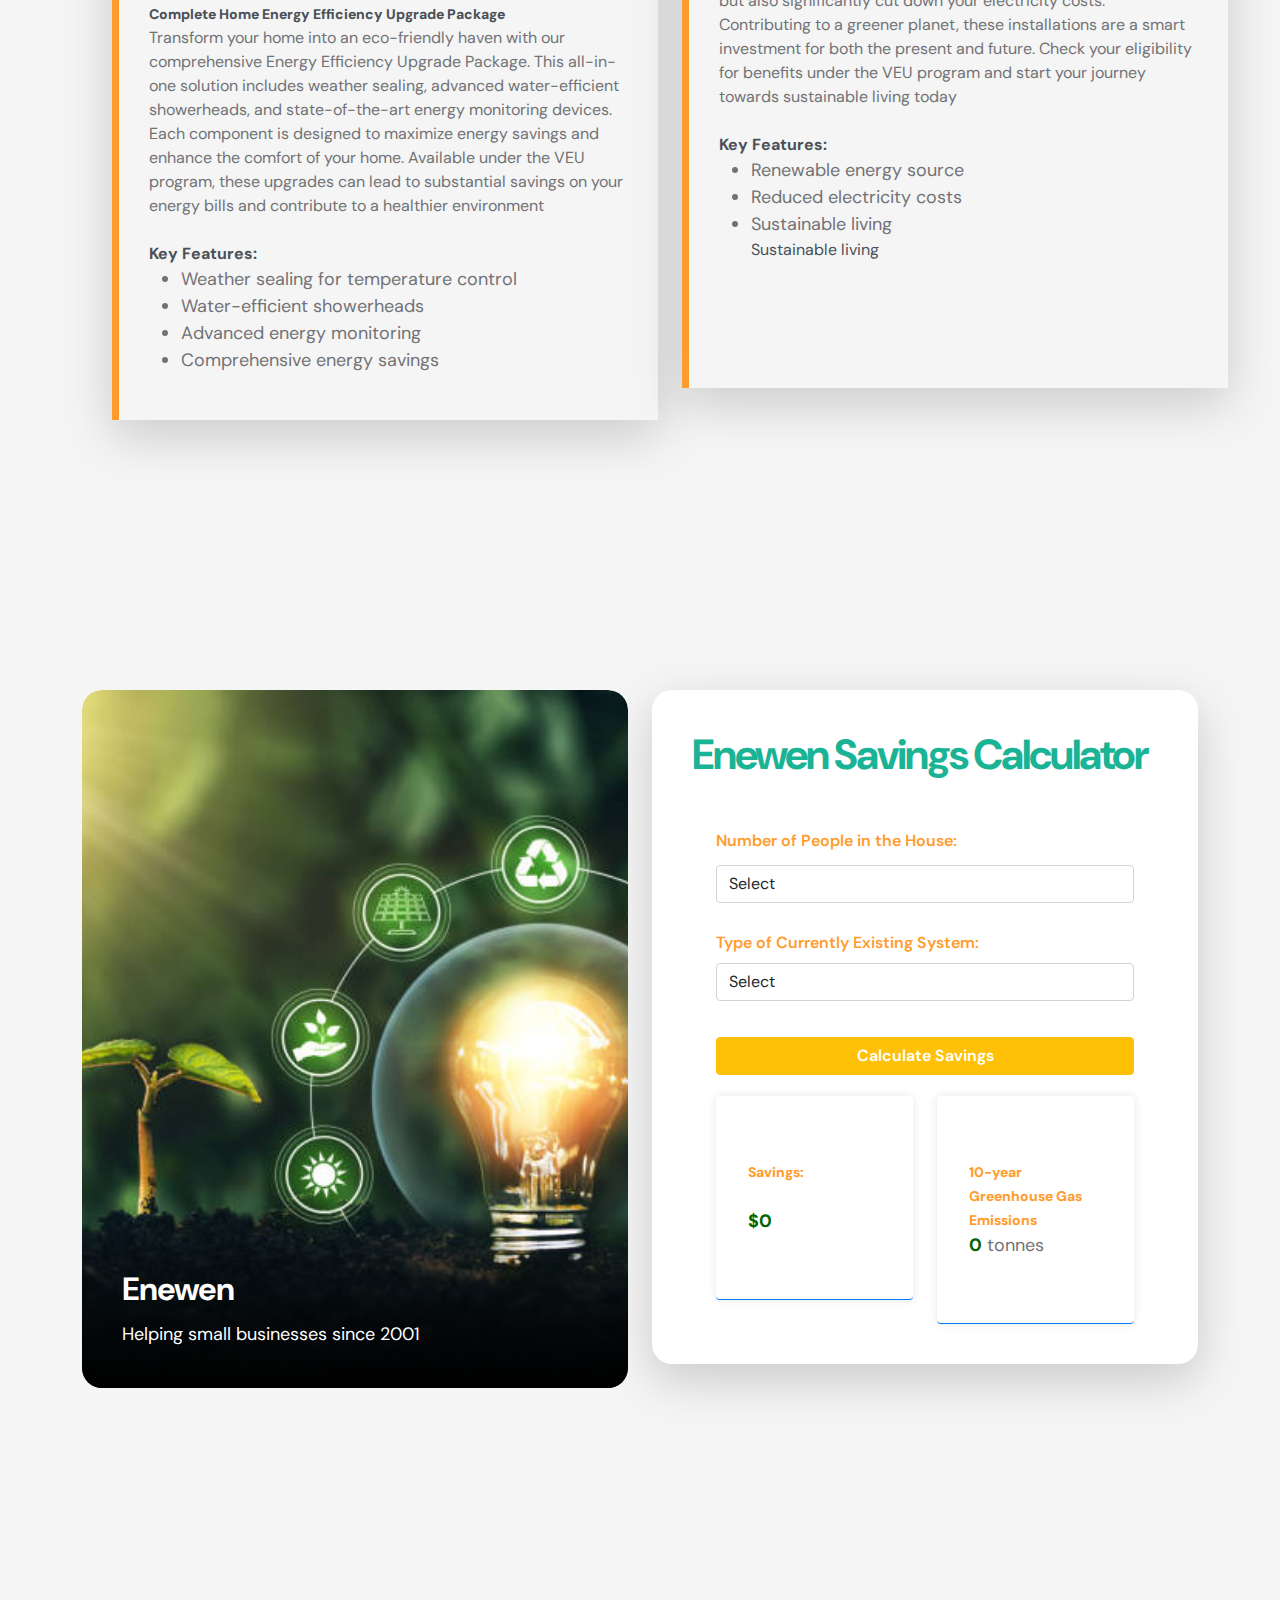
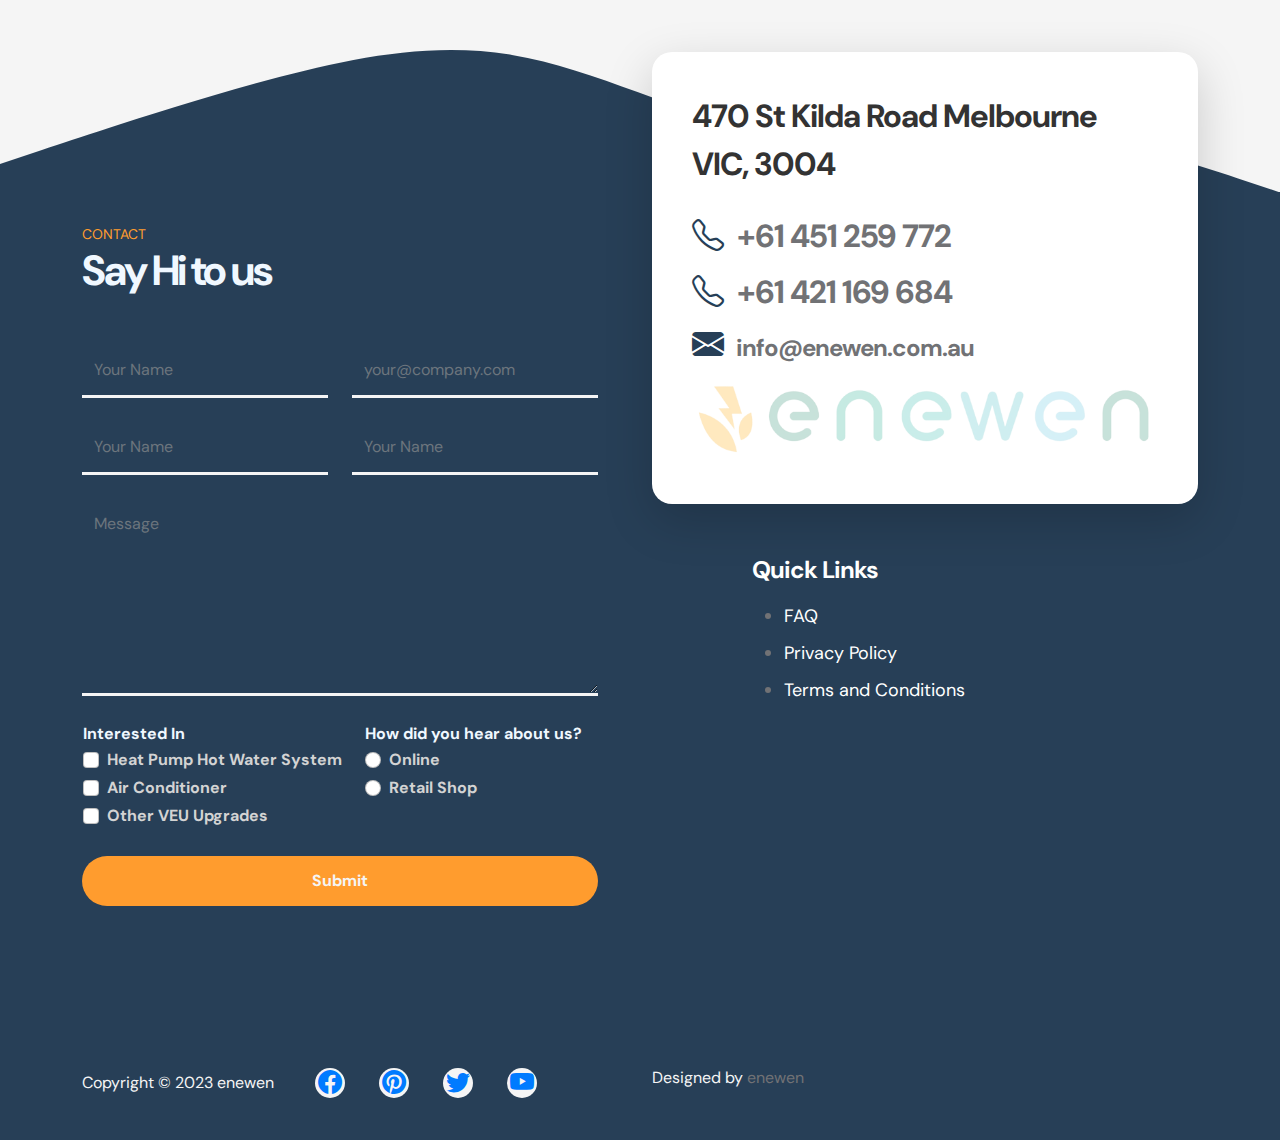
==== commit 562319b6: "changes5" ====
--- a/index.html
+++ b/index.html
@@ -419,7 +419,7 @@
                                             <div style="margin-top: 30px;"></div>
 
                                             <button type="submit" class="btn btn-primary">Submit</button>
-                                            <div style="margin-top: 30px;"></div>
+                                            <div style="margin-top: 50px;"></div>
                                         </form>
 
                                         </p>
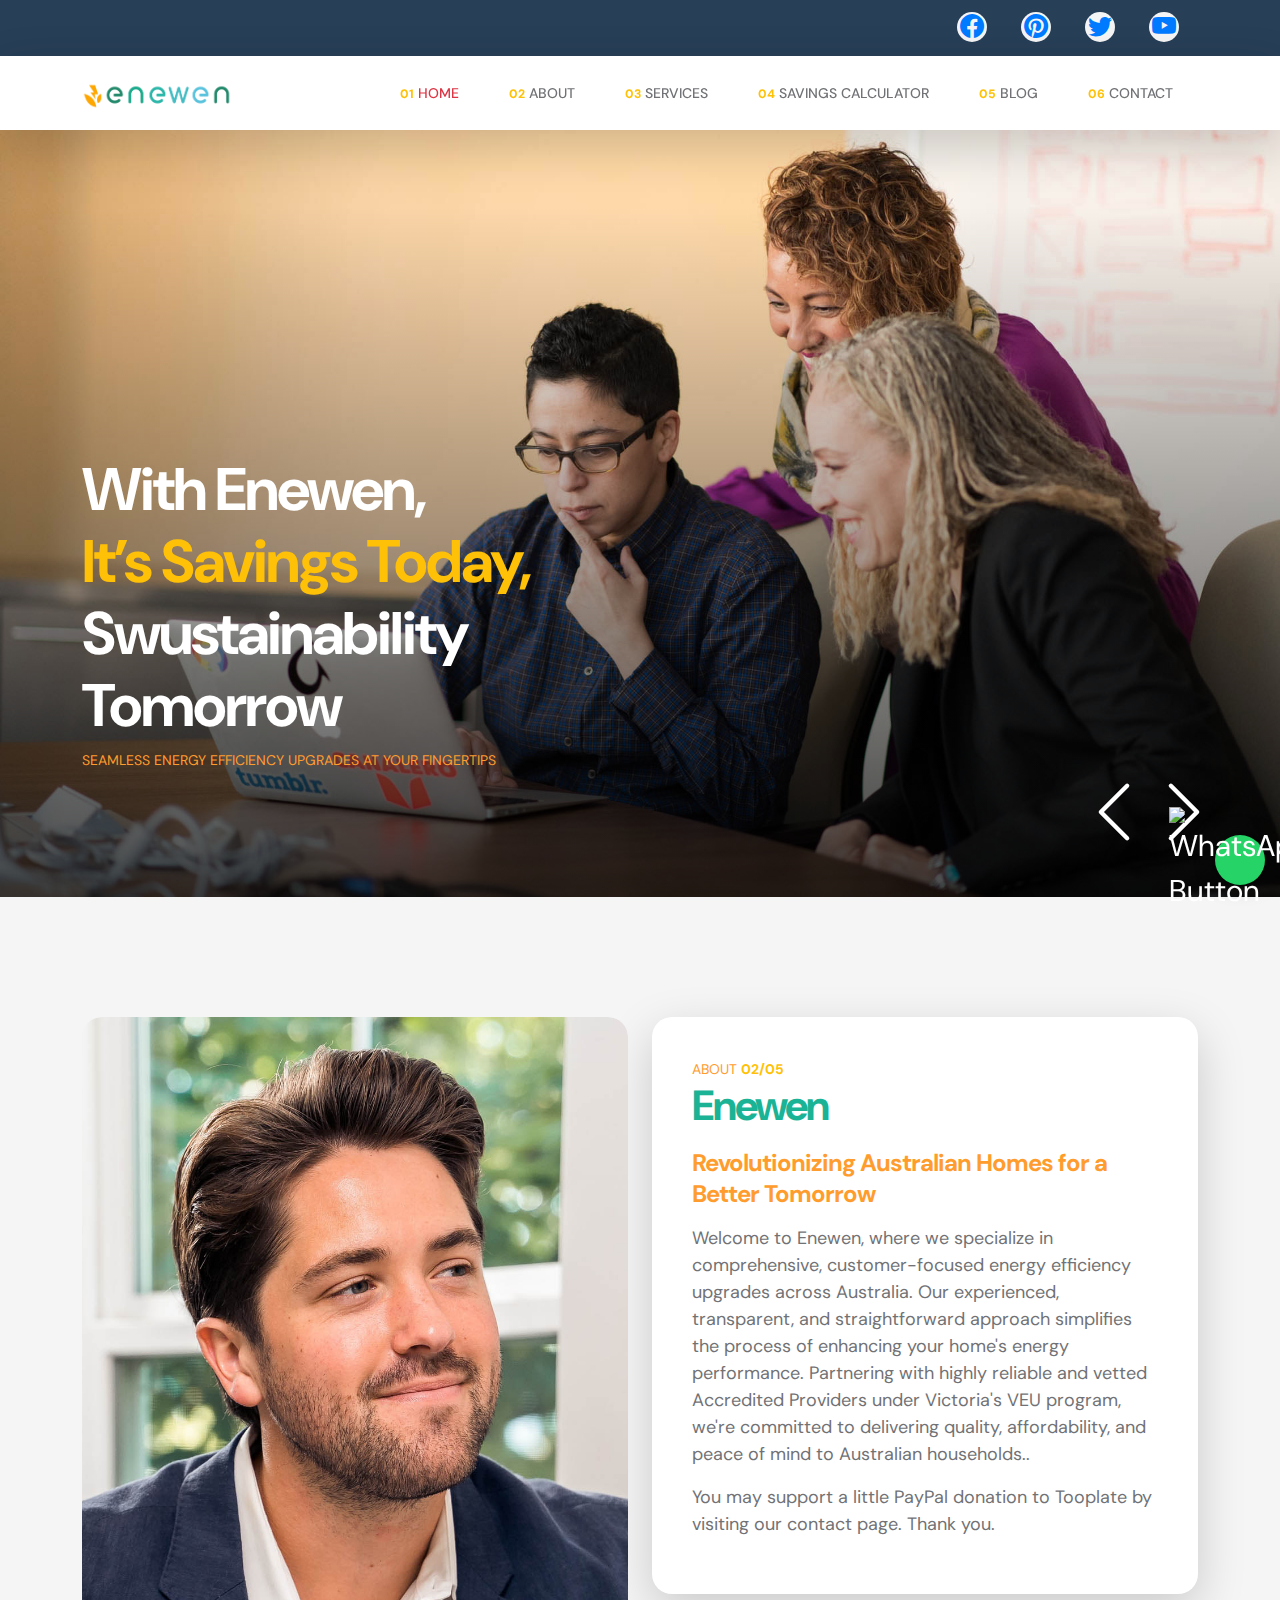
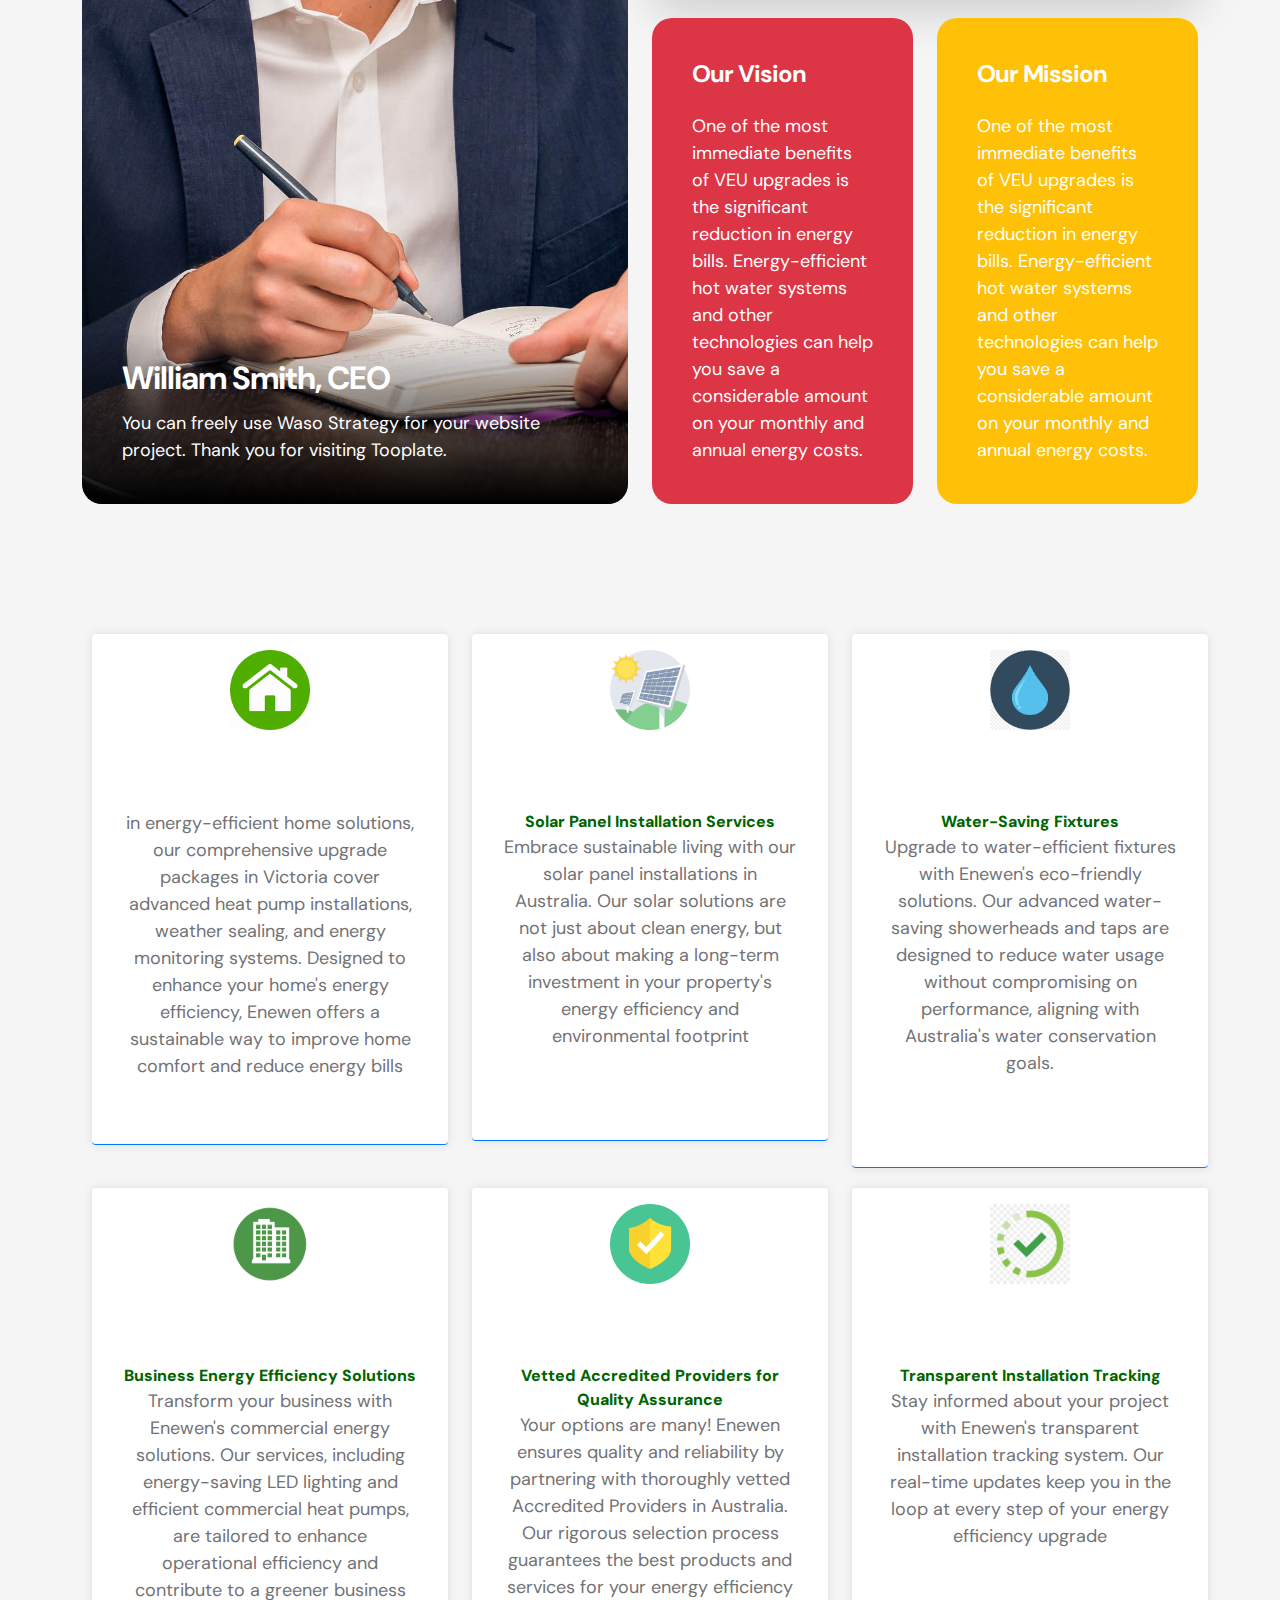
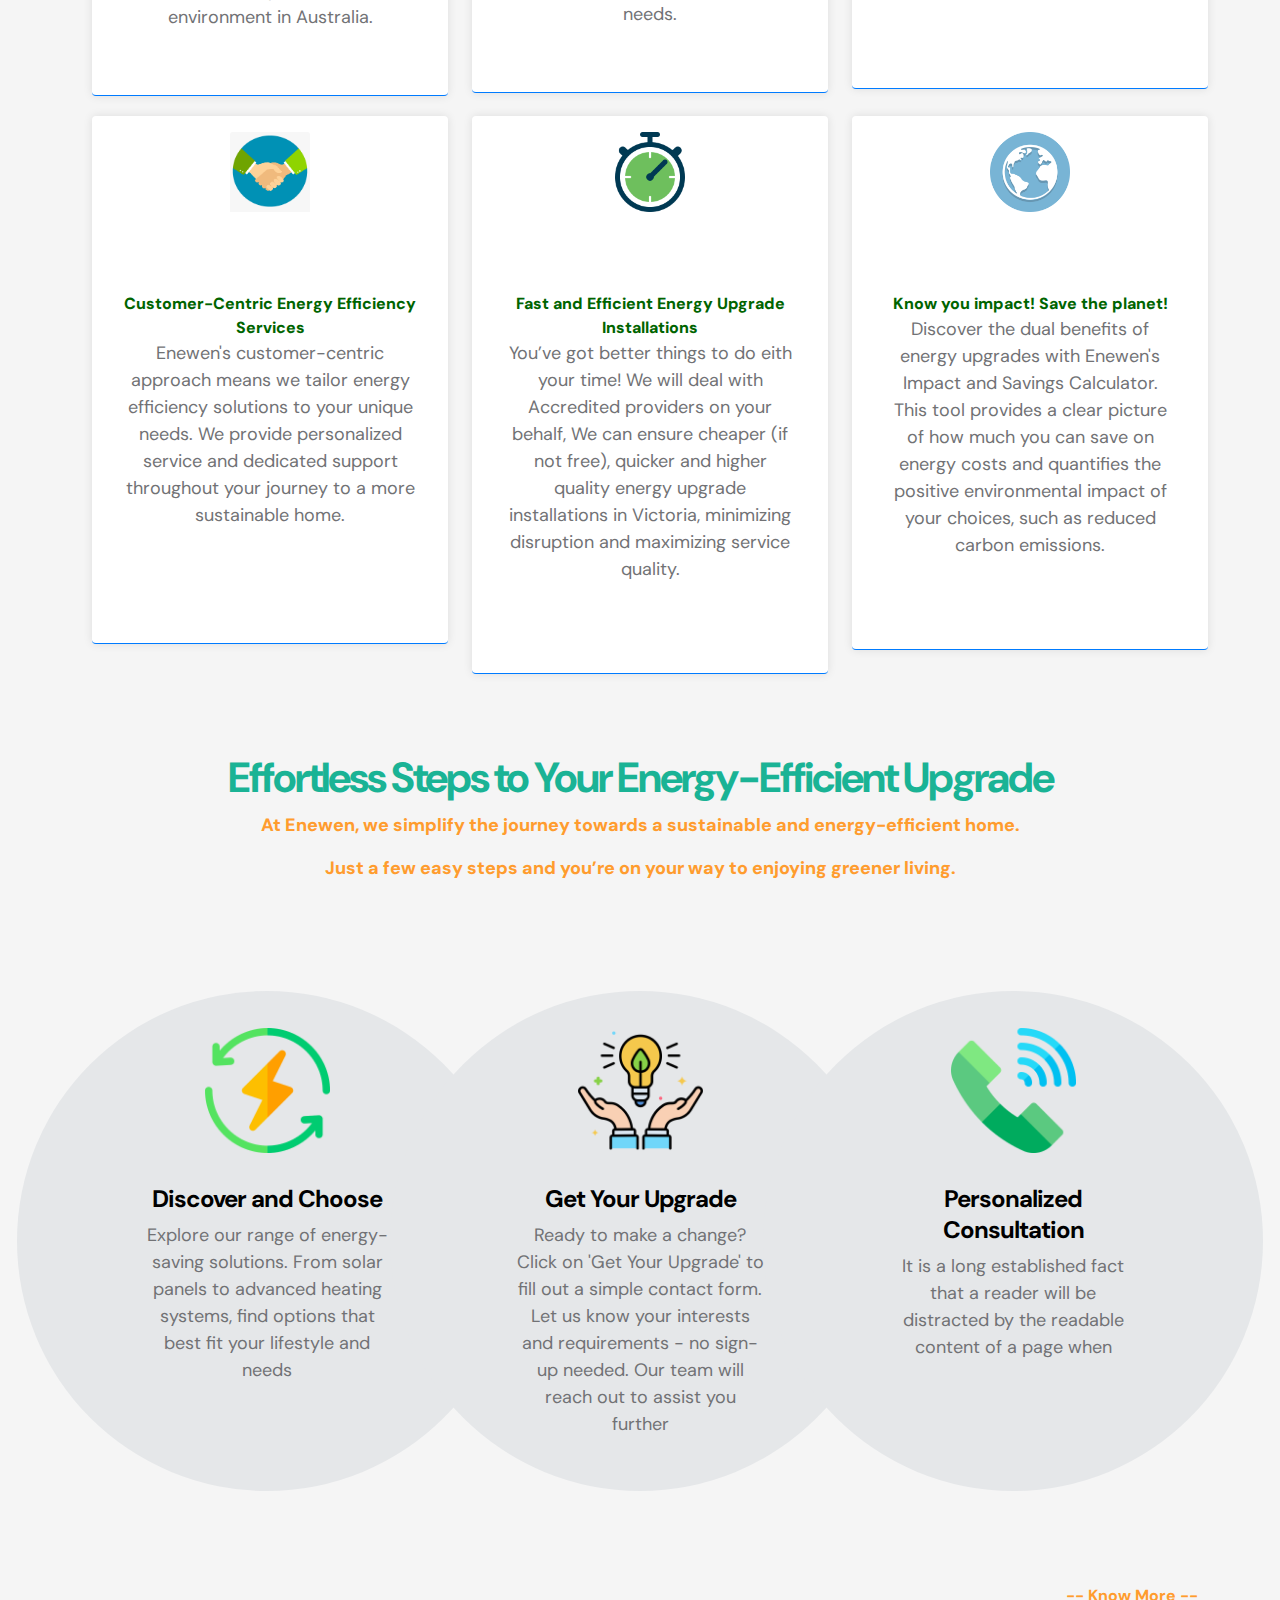
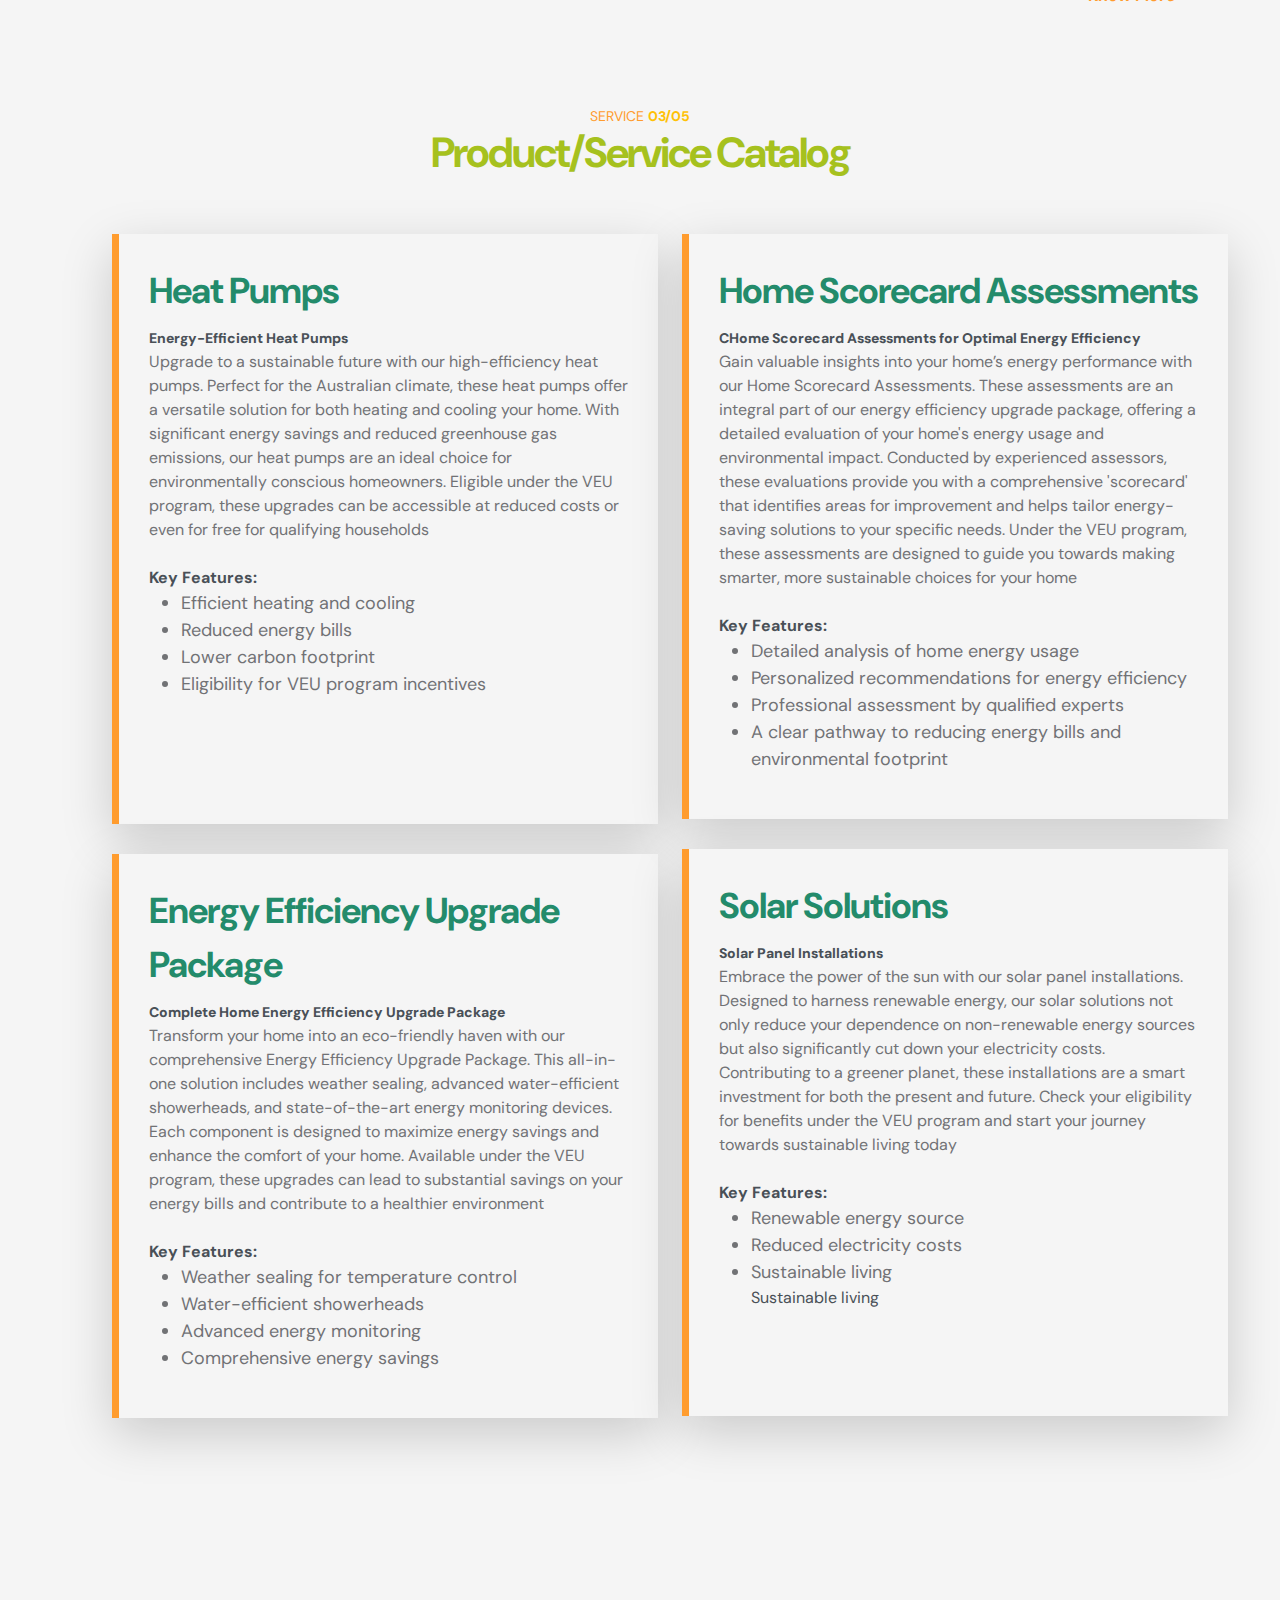
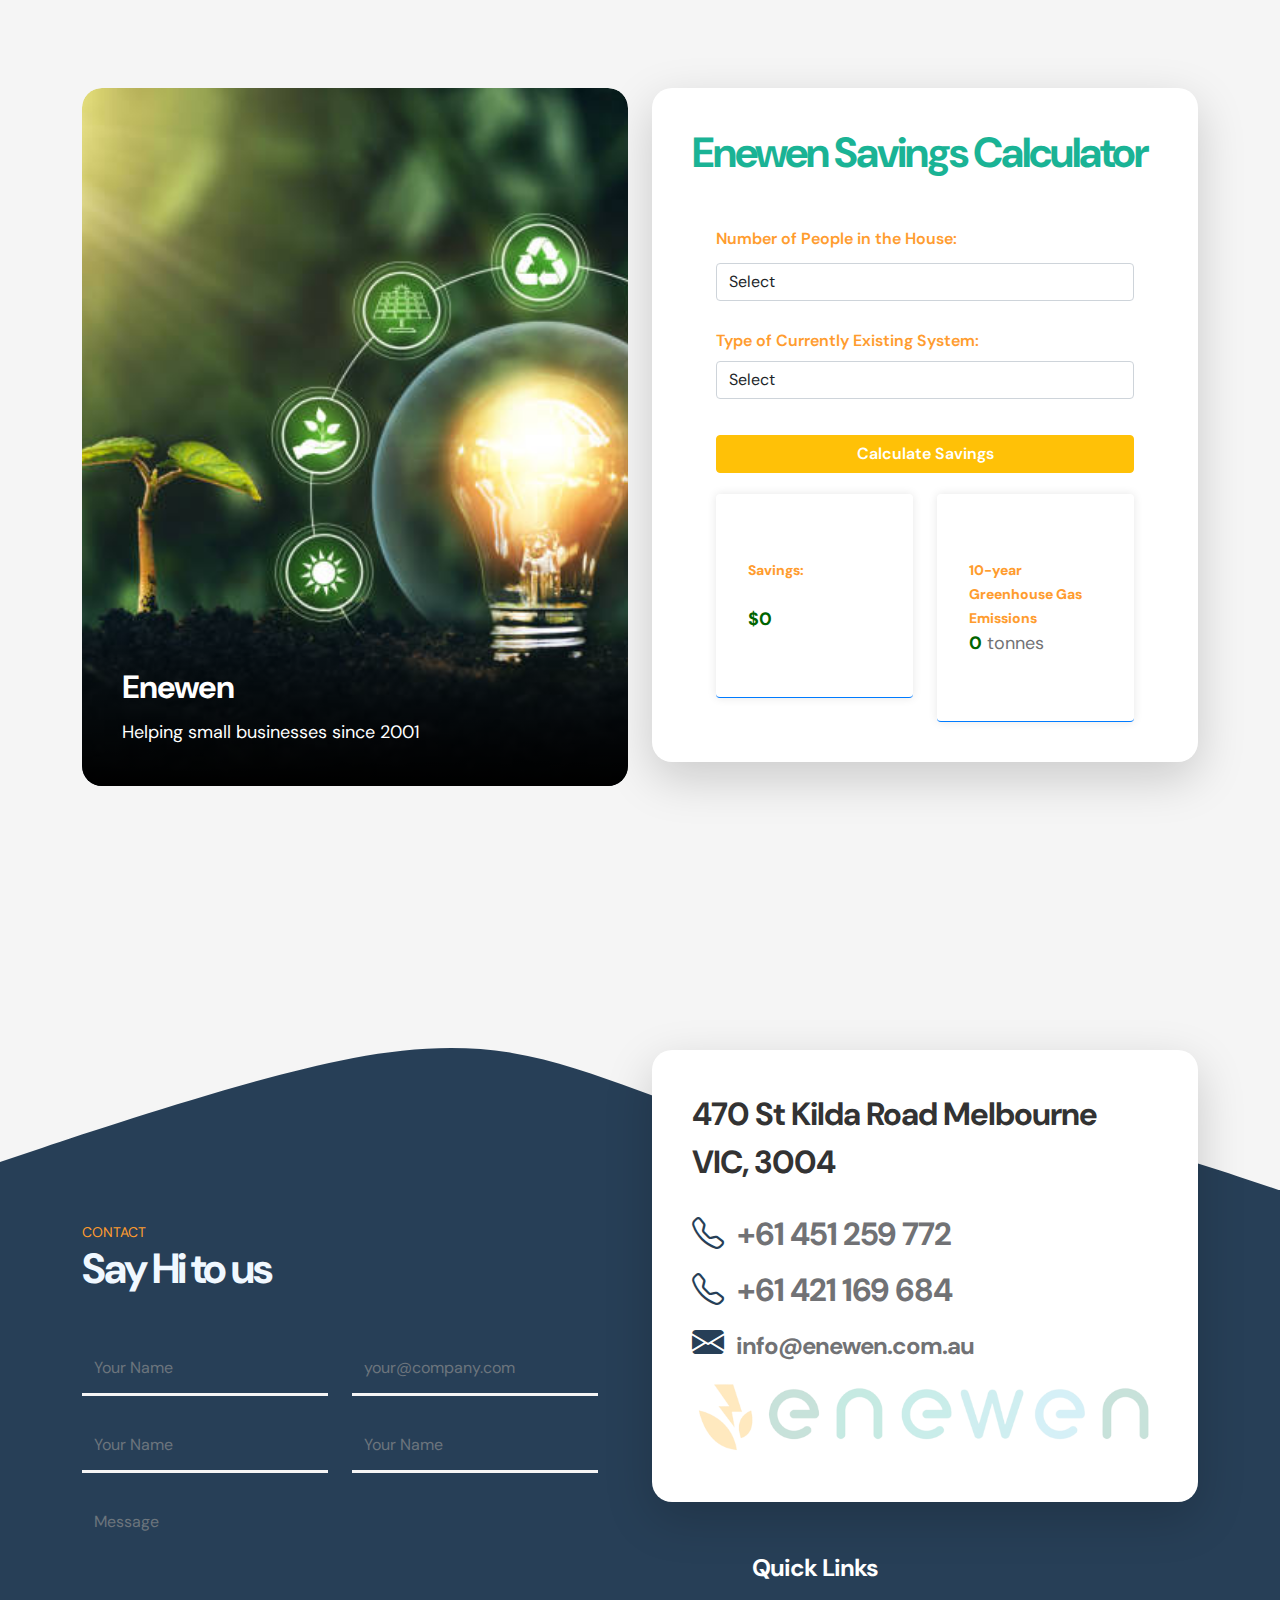
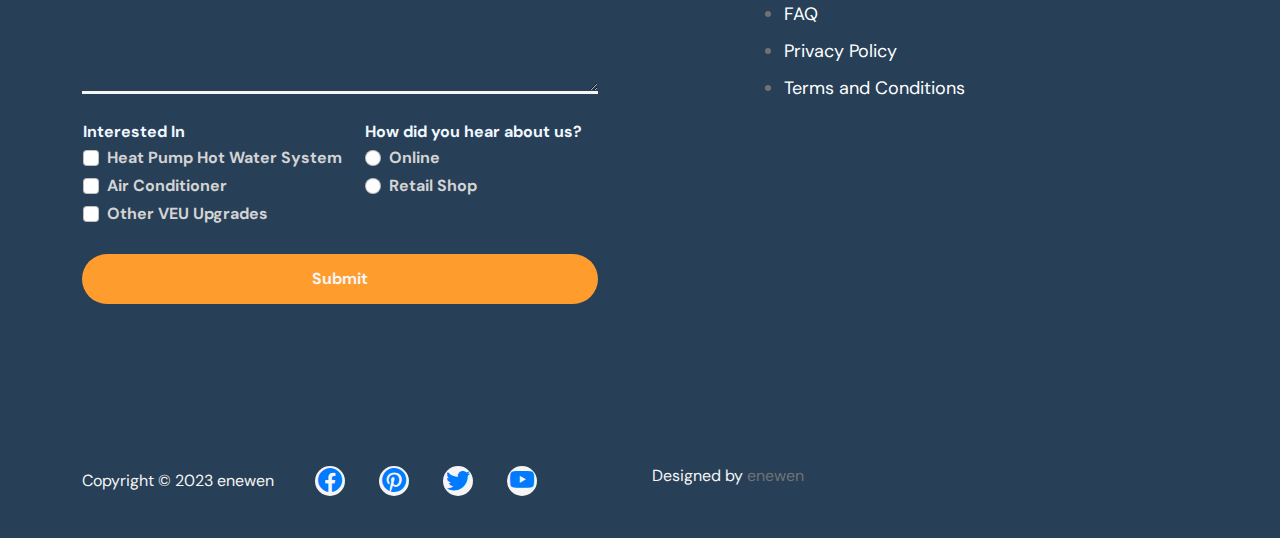
==== commit 9baa4c96: "changes6" ====
--- a/index.html
+++ b/index.html
@@ -311,137 +311,10 @@
 
 
 
-        <div style="height: 4px; background-color: darkgreen; width: 100%; " class="opacity-25">
-        </div>
         <!-- Service 5 - Bootstrap Brain Component -->
-        <section class="bg-light py-3 py-md-5 py-xl-8">
-            <div class="container overflow-hidden">
-                <div class="row gy-4 gy-md-5 gy-lg-0 align-items-center">
-                    <div class="col-12 col-lg-5">
-                        <div class="row">
-                            <div class="col-12 col-xl-11">
-                                <h3 class="fs-6 text-secondary mb-3 mb-xl-4 text-uppercase">Drop a query..</h3>
-                                <h2 class="display-5 mb-3 mb-xl-4">We are giving you perfect solutions with our
-                                    proficient services.</h2>
-                                <!-- <p class="mb-3 mb-xl-4">One of the most immediate benefits of VEU upgrades is
-                                    the significant reduction in energy bills. Energy-efficient hot water
-                                    systems and other technologies can help you save a considerable amount on
-                                    your monthly and annual energy costs.</p> -->
-                                <!-- <a href="#!" class="btn bsb-btn-2xl btn-primary rounded-pill">More Details</a> -->
-                            </div>
-                        </div>
-                    </div>
-                    <div class="col-12 col-lg-7 overflow-hidden">
-                        <div class="row gy-4">
-                            <div class="col-12 col-sm-6">
-                                <div class="card border-0 border-bottom border-primary shadow-sm">
-                                    <div class="card-body text-center p-4 p-xxl-5">
-                                        <svg xmlns="http://www.w3.org/2000/svg" width="56" height="56"
-                                            fill="currentColor" class="bi bi-textarea-resize text-primary mb-4"
-                                            viewBox="0 0 16 16">
-                                            <path
-                                                d="M0 4.5A2.5 2.5 0 0 1 2.5 2h11A2.5 2.5 0 0 1 16 4.5v7a2.5 2.5 0 0 1-2.5 2.5h-11A2.5 2.5 0 0 1 0 11.5v-7zM2.5 3A1.5 1.5 0 0 0 1 4.5v7A1.5 1.5 0 0 0 2.5 13h11a1.5 1.5 0 0 0 1.5-1.5v-7A1.5 1.5 0 0 0 13.5 3h-11zm10.854 4.646a.5.5 0 0 1 0 .708l-3 3a.5.5 0 0 1-.708-.708l3-3a.5.5 0 0 1 .708 0zm0 2.5a.5.5 0 0 1 0 .708l-.5.5a.5.5 0 0 1-.708-.708l.5-.5a.5.5 0 0 1 .708 0z" />
-                                        </svg>
-                                        <h4 class="mb-4" style="color: #1AB395;">Contact Us</h4>
-                                        <p class="mb-4 text-secondary custom">
-                                            470 St Kilda Road
-                                            Melbourne VIC, 3004</p>
-                                        <p class="mb-4 text-secondary custom">
-                                            +61 451 259 772<br>
-                                            +61 421 169 684</p>
-                                        <p class="mb-4 text-secondary custom">
-                                            info@enewen.com.au
-                                        </p>
-
-
-                                        <div class="col-lg-8 col-8">
-                                            <div class="site-footer-wrap d-flex align-items-center">
-
-                                                <ul class="social-icon ">
-                                                    <li><a href="https://facebook.com/tooplate"
-                                                            class="social-icon-link bi-facebook"></a></li>
-
-                                                    <li><a href="https://pinterest.com/tooplate"
-                                                            class="social-icon-link bi-pinterest"></a></li>
-
-                                                    <li><a href="https://twitter.com/minthu"
-                                                            class="social-icon-link bi-twitter"></a></li>
-
-                                                    <li><a href="https://www.youtube.com/tooplate"
-                                                            class="social-icon-link bi-youtube"></a></li>
-                                                </ul>
-
-                                            </div>
-                                        </div>
-
-
-                                        <!-- <a href="#!" class="fw-bold text-decoration-none link-primary">
-                                            Learn More
-                                            <svg xmlns="http://www.w3.org/2000/svg" width="16" height="16"
-                                                fill="currentColor" class="bi bi-arrow-right-short" viewBox="0 0 16 16">
-                                                <path fill-rule="evenodd"
-                                                    d="M4 8a.5.5 0 0 1 .5-.5h5.793L8.146 5.354a.5.5 0 1 1 .708-.708l3 3a.5.5 0 0 1 0 .708l-3 3a.5.5 0 0 1-.708-.708L10.293 8.5H4.5A.5.5 0 0 1 4 8z" />
-                                            </svg> 
-                                        </a>-->
-                                    </div>
-                                </div>
-                            </div>
-
-                            <div class="col-12 col-sm-6">
-                                <div class="card border-0 border-bottom border-primary shadow-sm">
-                                    <div class="card-body text-center p-4 p-xxl-5">
-
-
-                                        <p class="mb-4 text-secondary">
-
-                                        <form>
-
-                                            <div class="form-group">
-                                                <input type="Full Name" class="form-control" id="exampleInputPassword1"
-                                                    placeholder="Enter your full name">
-                                            </div>
-                                            <div class="form-group">
-                                                <input type="email" class="form-control" id="exampleInputEmail1"
-                                                    aria-describedby="emailHelp" placeholder="Enter email">
-                                            </div>
-
-
-                                            <div class="form-group">
-                                                <input type="Mobile" class="form-control" id="exampleInputPassword1"
-                                                    placeholder="Enter Mobile Number">
-                                            </div>
-
-                                            <div class="form-group">
-                                                <textarea class="form-control" id="exampleTextarea" rows="3"
-                                                    placeholder="Enter additional information"></textarea>
-                                            </div>
-
-                                            <div style="margin-top: 30px;"></div>
-
-                                            <button type="submit" class="btn btn-primary">Submit</button>
-                                            <div style="margin-top: 50px;"></div>
-                                        </form>
-
-                                        </p>
-
-                                    </div>
-                                </div>
-                            </div>
-
-                        </div>
-                    </div>
-                </div>
-            </div>
-        </section>
-
-
-
-
-        <div style="height: 4px; background-color: darkgreen; width: 100%; " class="opacity-25">
-        </div>
-
-        <div style="padding-bottom: 50px; ">
-        </div>
+
+
+
         <!-- --------------------------------------------------- -->
 
 
@@ -495,7 +368,9 @@
                                 without
                                 compromising on performance, aligning with Australia's water conservation goals.</p>
                         </div>
-                    </div>
+                        <div style="padding-top: 26px;"></div>
+                    </div>
+
                 </div>
 
                 <div class="col-12 col-sm-6 col-md-4">
@@ -541,7 +416,7 @@
                             <p class="card-text">Stay informed about your project with Enewen's transparent installation
                                 tracking system. Our real-time updates keep you in the loop at every step of your energy
                                 efficiency upgrade</p>
-                            <div style="height: 35px;"></div>
+                            <div style="height: 58px;"></div>
                         </div>
                     </div>
                 </div>
@@ -558,7 +433,7 @@
                                 solutions to your unique needs. We provide personalized service and dedicated support
                                 throughout your journey to a more sustainable home.</p>
                         </div>
-                        <div style="height:45px;">
+                        <div style="height:50px;">
                         </div>
                     </div>
 
@@ -582,6 +457,7 @@
                                 service
                                 quality. </p>
                         </div>
+                        <div style="padding-top: 26px;"></div>
                     </div>
                 </div>
 
@@ -1022,7 +898,7 @@
                                         <li>Eligibility for VEU program incentives</li>
                                     </ul>
 
-                                    <div style="padding-bottom: 130px;"></div>
+                                    <div style="padding-bottom: 80px;"></div>
                                 </button>
 
 
@@ -1110,7 +986,7 @@
                                             Sustainable living
                                             </li>
                                         </ul>
-                                        <div style="padding-bottom: 80px;"></div>
+                                        <div style="padding-bottom: 60px;"></div>
                                     </button>
 
 
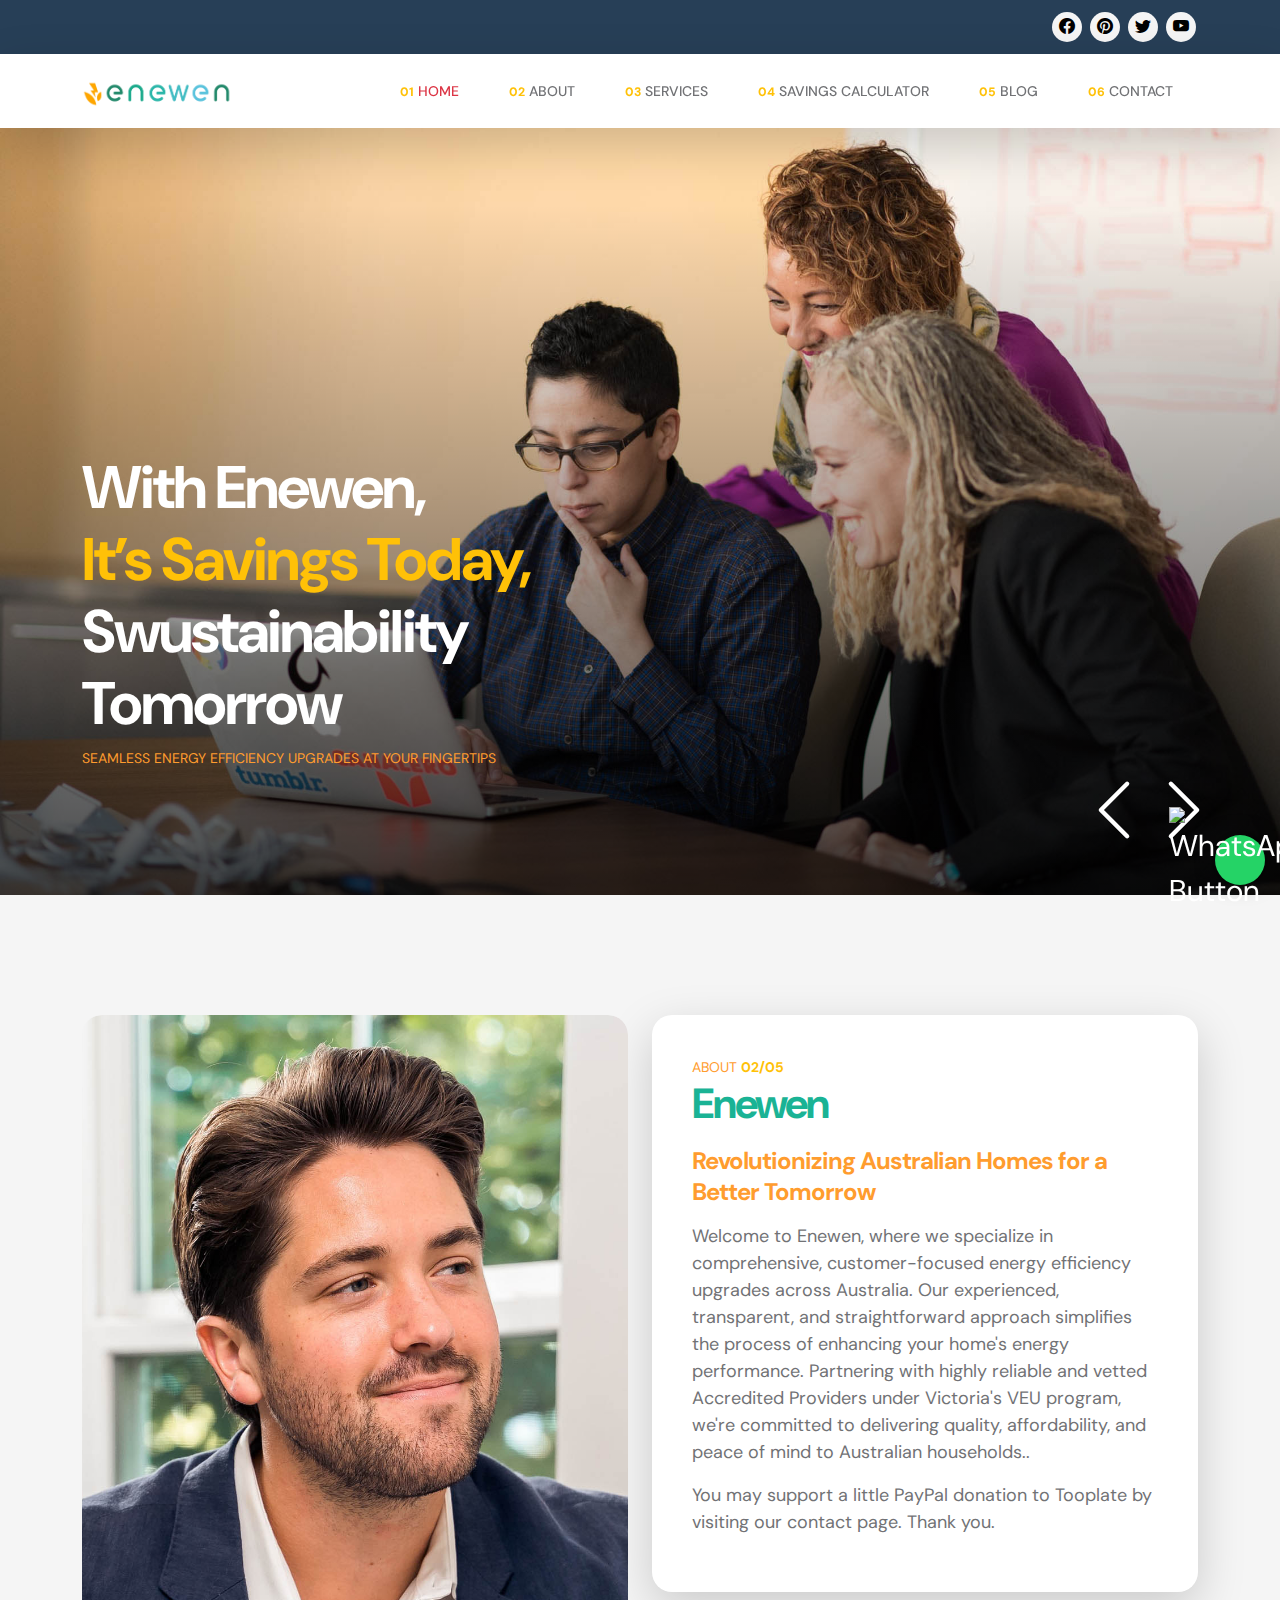
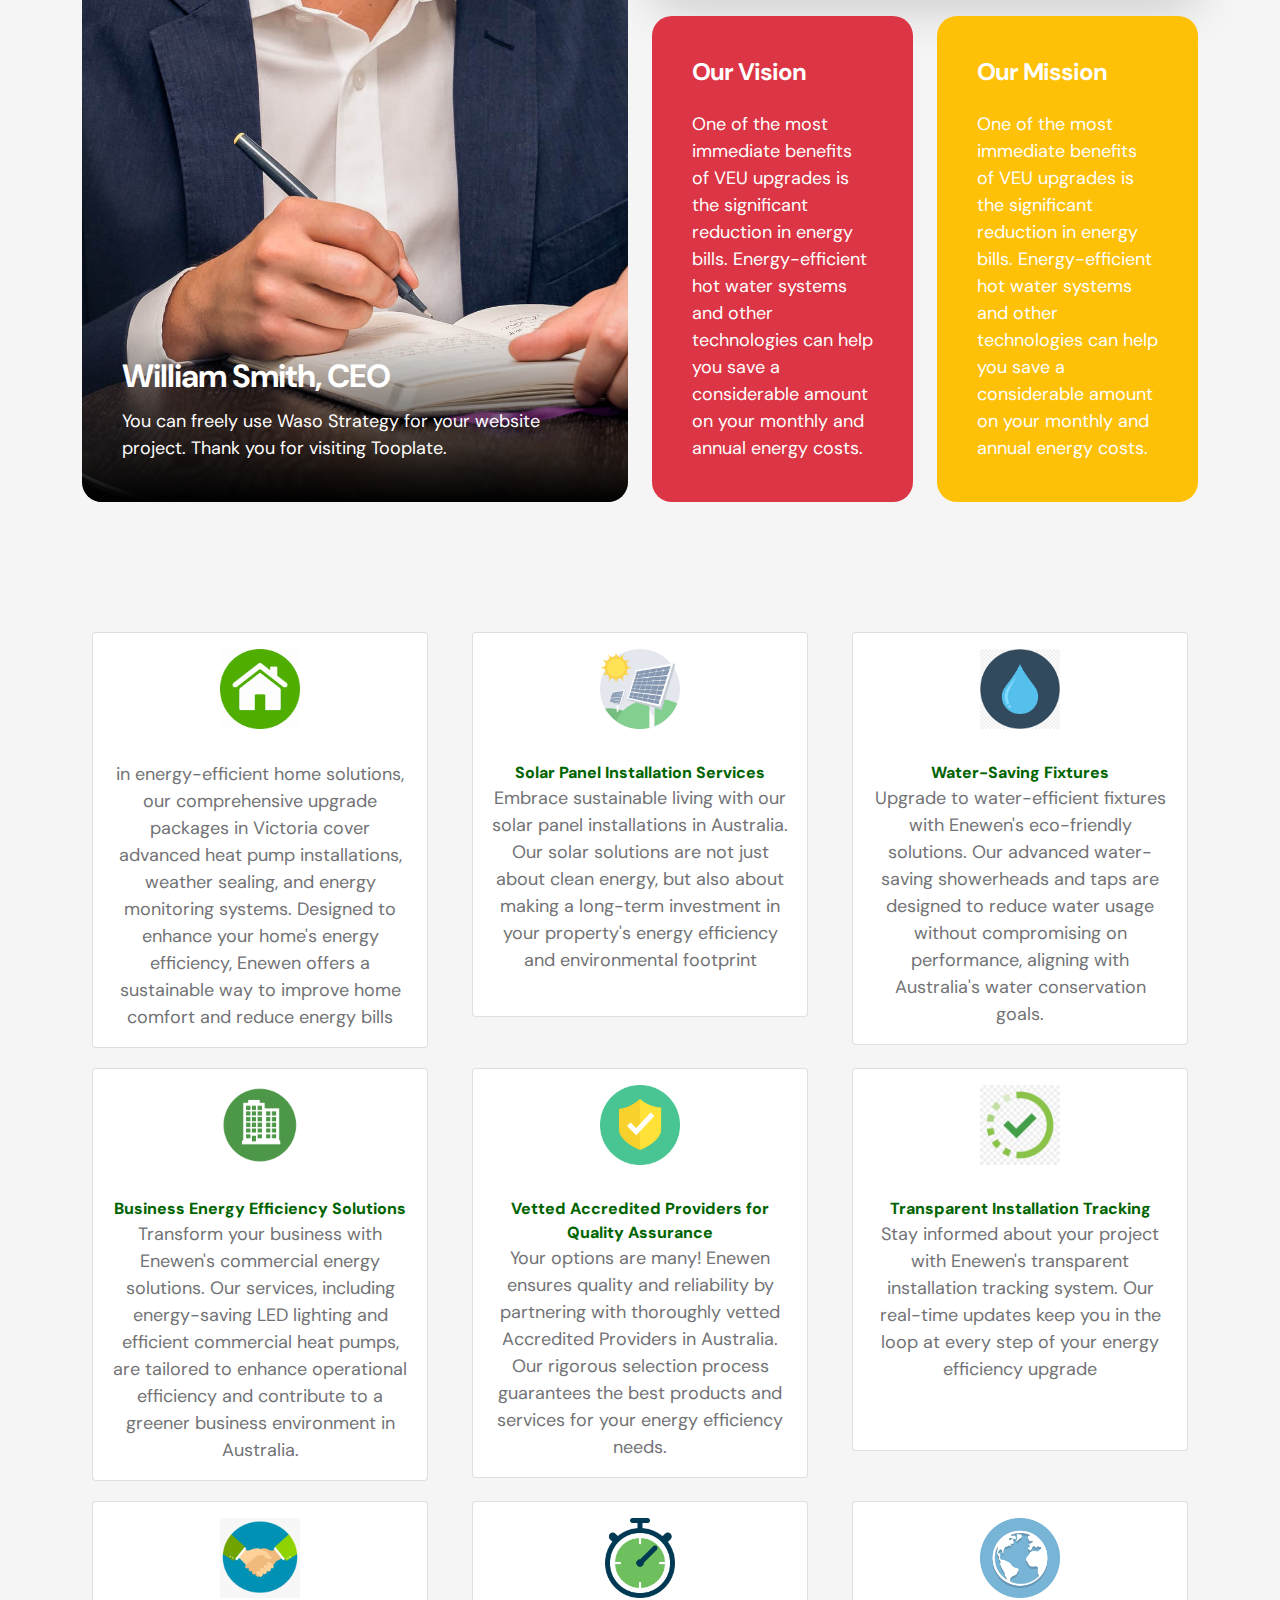
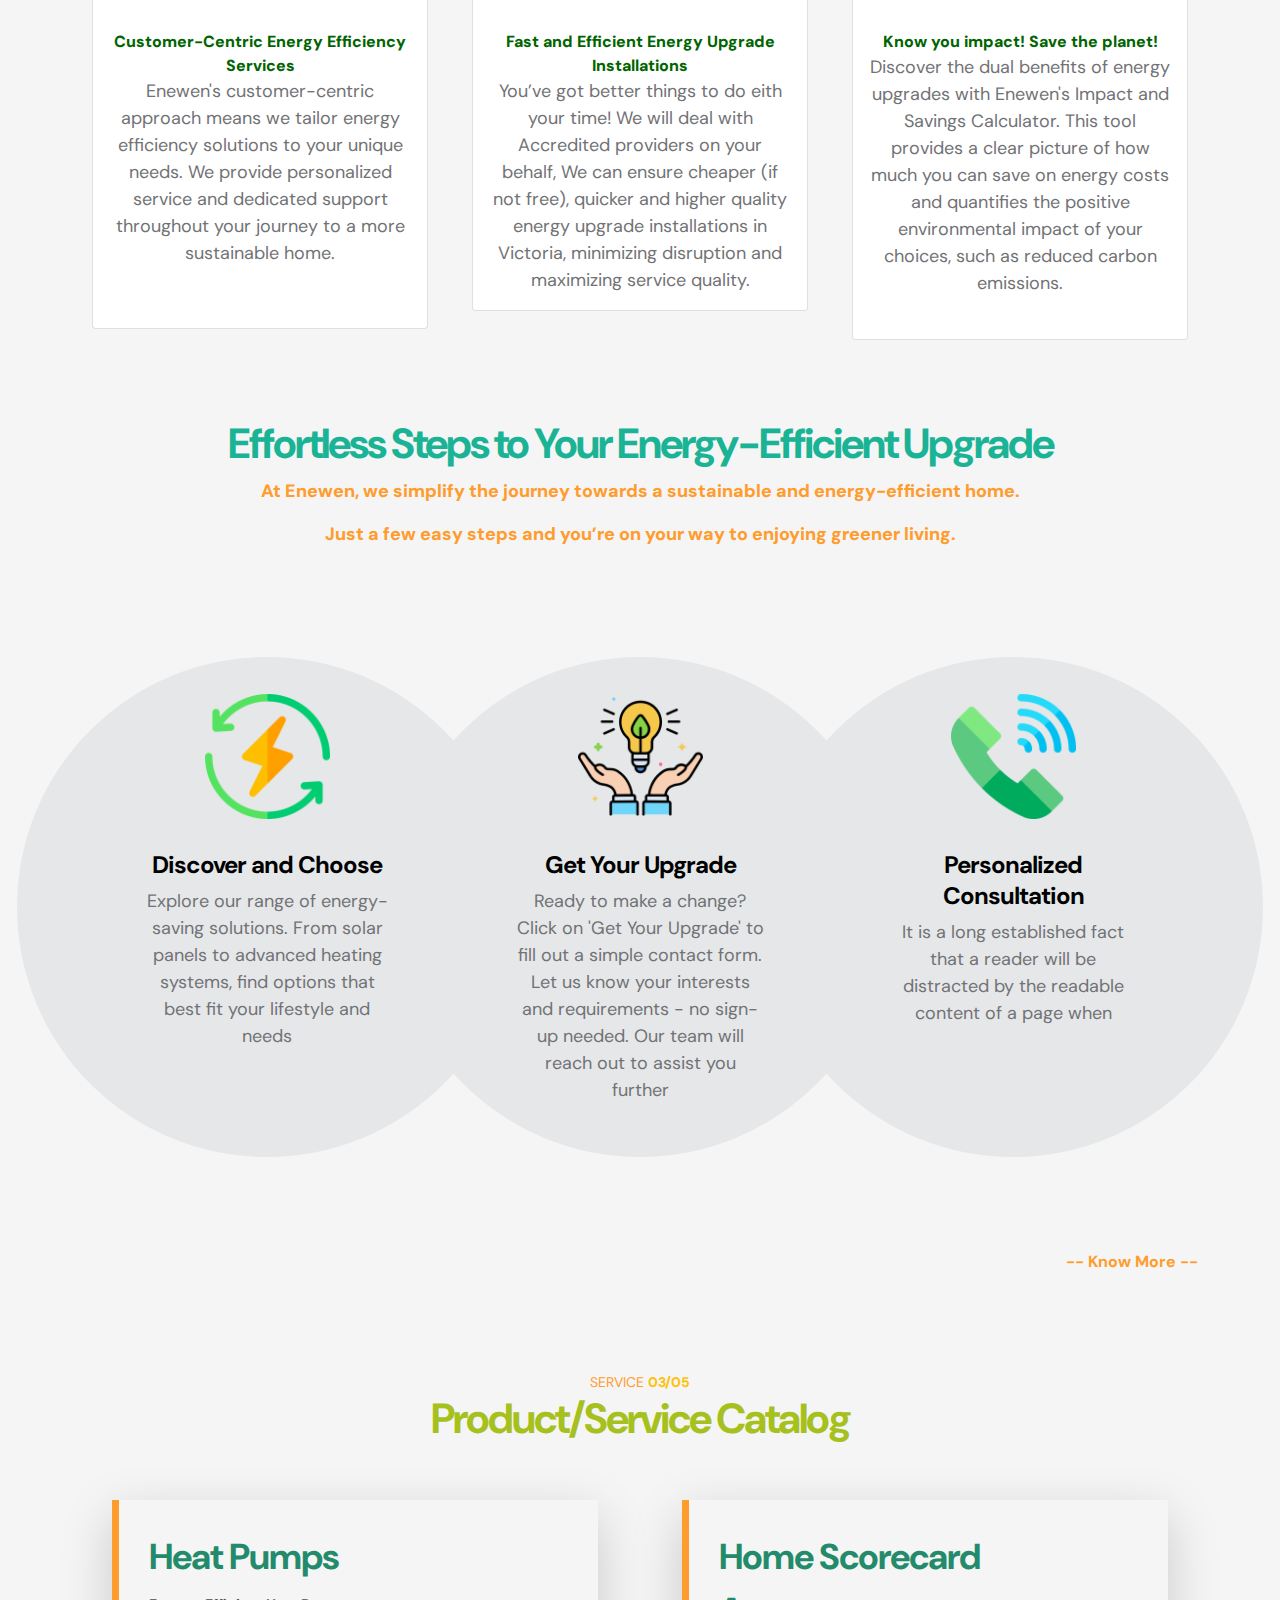
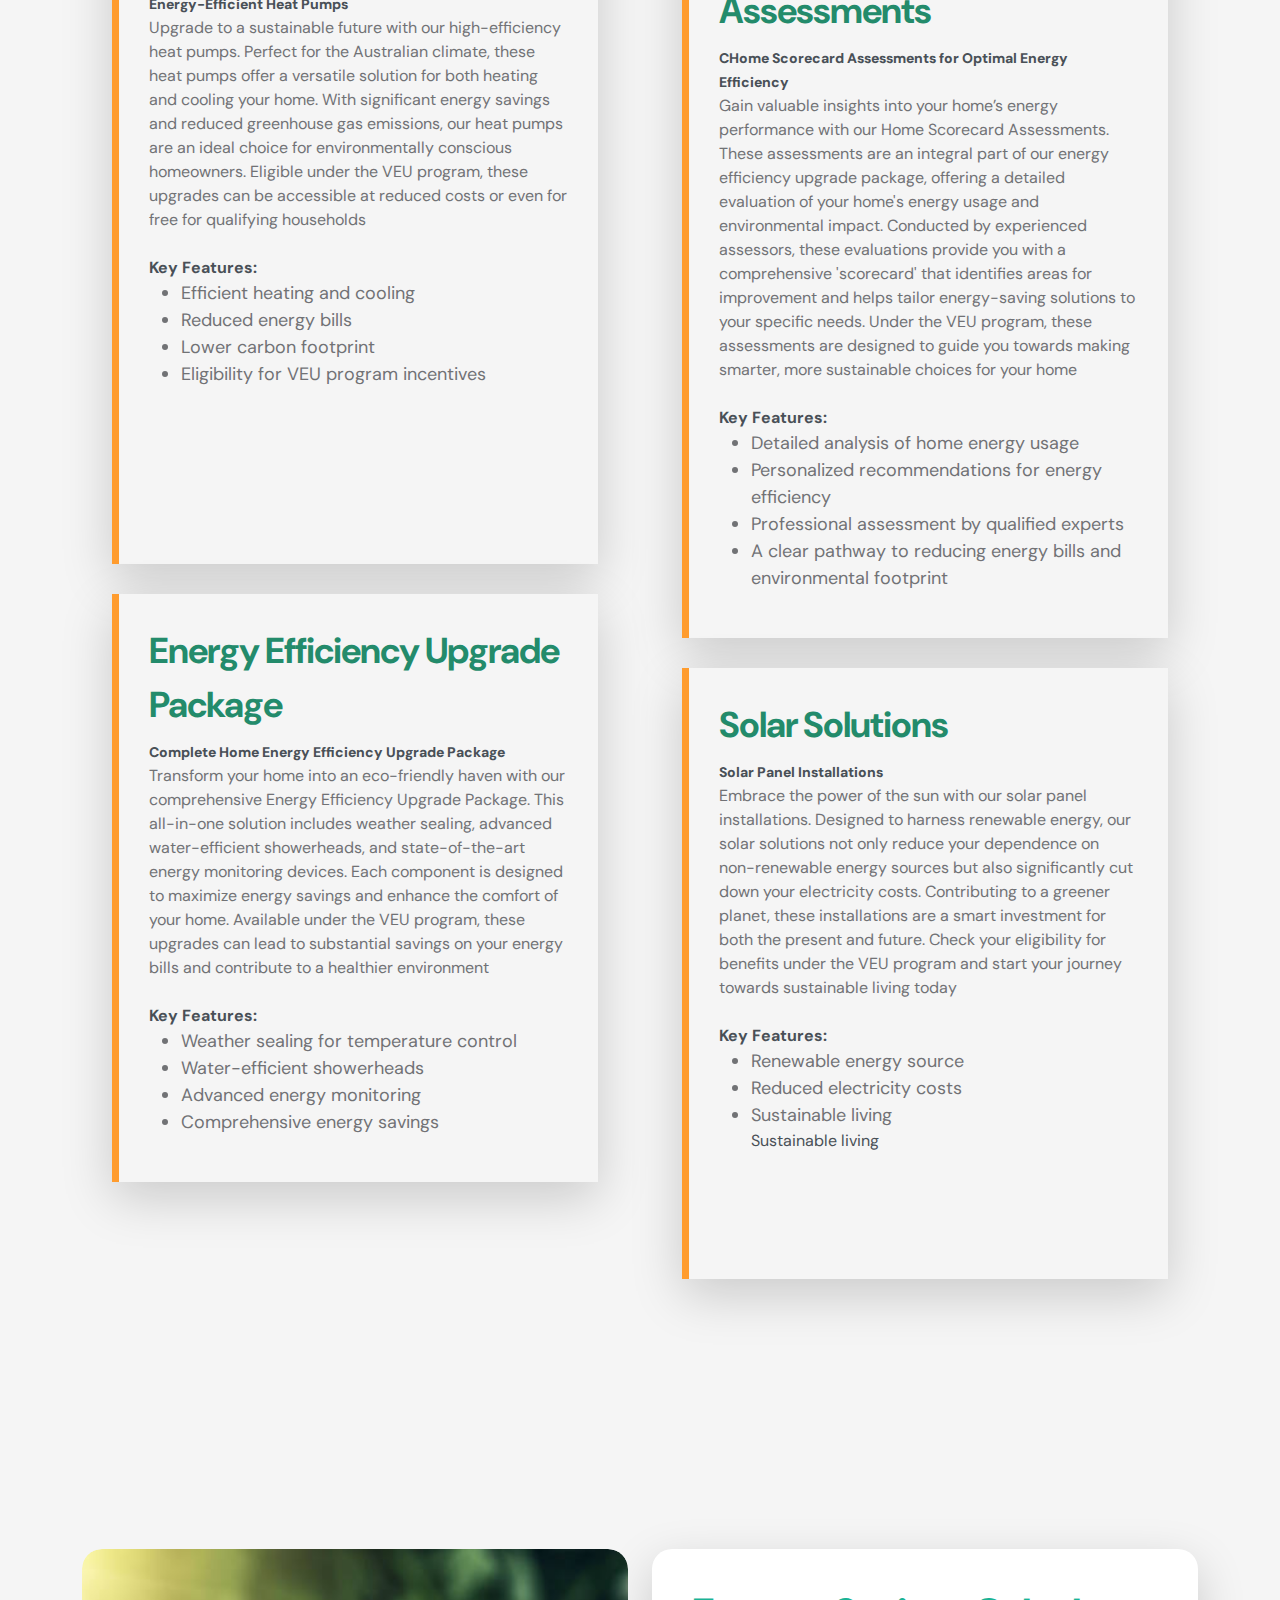
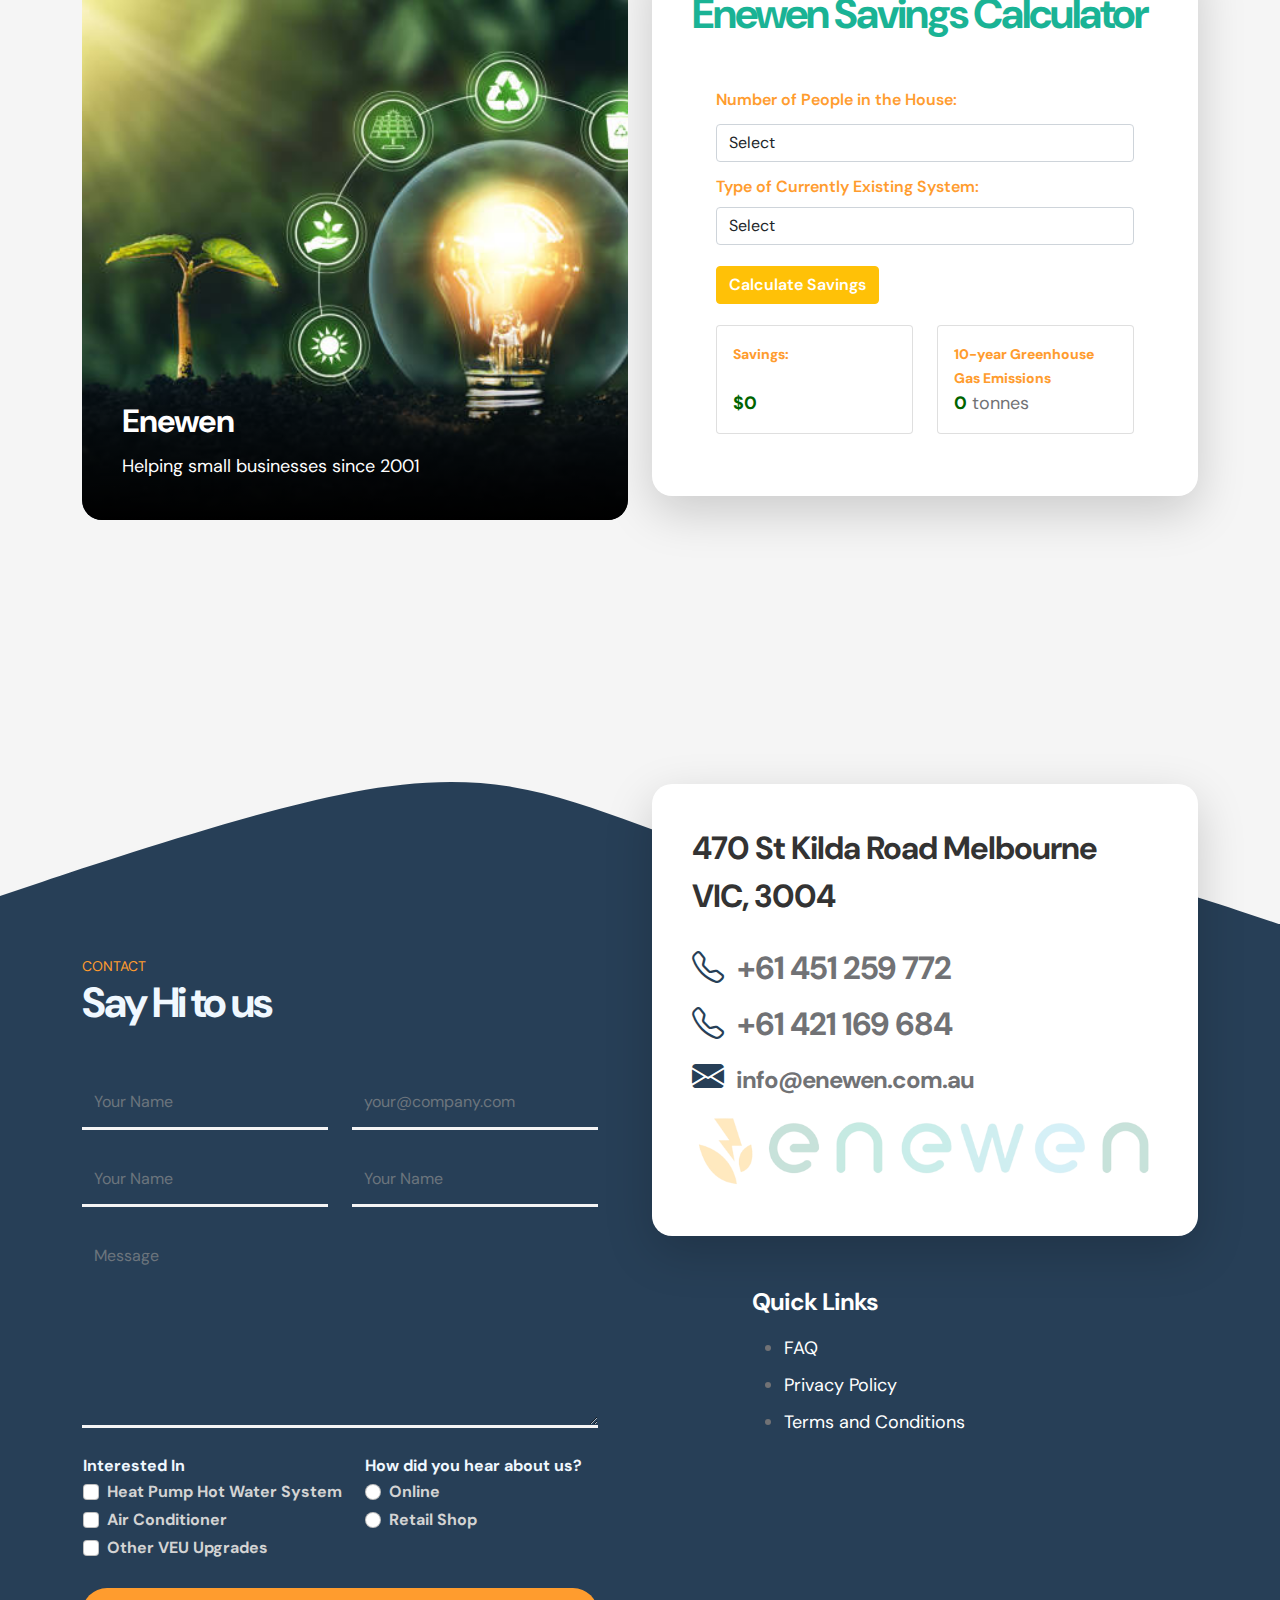
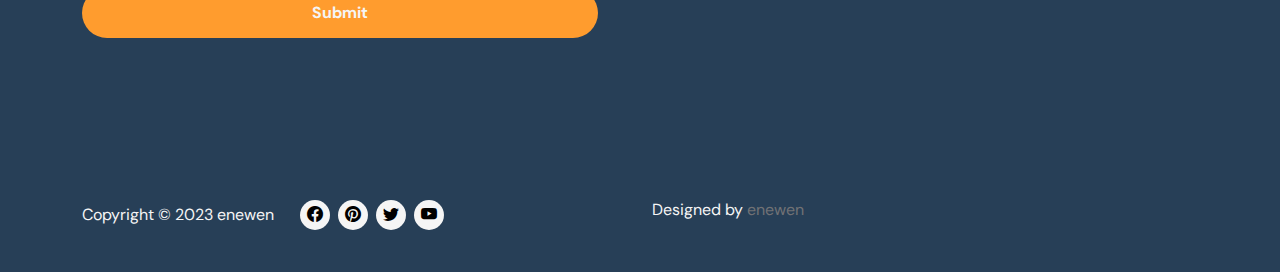
==== commit df803a82: "changes6" ====
--- a/index.html
+++ b/index.html
@@ -368,9 +368,7 @@
                                 without
                                 compromising on performance, aligning with Australia's water conservation goals.</p>
                         </div>
-                        <div style="padding-top: 26px;"></div>
-                    </div>
-
+                    </div>
                 </div>
 
                 <div class="col-12 col-sm-6 col-md-4">
@@ -416,7 +414,7 @@
                             <p class="card-text">Stay informed about your project with Enewen's transparent installation
                                 tracking system. Our real-time updates keep you in the loop at every step of your energy
                                 efficiency upgrade</p>
-                            <div style="height: 58px;"></div>
+                            <div style="height: 35px;"></div>
                         </div>
                     </div>
                 </div>
@@ -433,7 +431,7 @@
                                 solutions to your unique needs. We provide personalized service and dedicated support
                                 throughout your journey to a more sustainable home.</p>
                         </div>
-                        <div style="height:50px;">
+                        <div style="height:45px;">
                         </div>
                     </div>
 
@@ -457,7 +455,6 @@
                                 service
                                 quality. </p>
                         </div>
-                        <div style="padding-top: 26px;"></div>
                     </div>
                 </div>
 
@@ -898,7 +895,7 @@
                                         <li>Eligibility for VEU program incentives</li>
                                     </ul>
 
-                                    <div style="padding-bottom: 80px;"></div>
+                                    <div style="padding-bottom: 130px;"></div>
                                 </button>
 
 
@@ -986,7 +983,7 @@
                                             Sustainable living
                                             </li>
                                         </ul>
-                                        <div style="padding-bottom: 60px;"></div>
+                                        <div style="padding-bottom: 80px;"></div>
                                     </button>
 
 
--- a/css/tooplate-waso-strategy.css
+++ b/css/tooplate-waso-strategy.css
@@ -1129,75 +1129,4 @@
 
 .accordion-body {
   padding: 15px;
-}
-
-
-.social-icon {
-  list-style: none;
-  padding: 0;
-  display: flex;
-  justify-content: center;
-  /* Center the icons horizontally */
-}
-
-.social-icon li {
-  margin: 0 15px;
-  /* Adjust margin between social icons */
-}
-
-.social-icon a {
-  font-size: 24px;
-  /* Adjust icon size */
-  color: #007bff;
-  /* Set icon color to primary color */
-}
-
-
-.card {
-  width: 100%;
-  max-width: 400px;
-  border: 0;
-  border-bottom: 1px solid #007bff;
-  /* Border color set to primary color */
-  box-shadow: 0 0 10px rgba(0, 0, 0, 0.1);
-}
-
-.card-body {
-  padding: 4rem 2rem;
-  /* Adjust padding for responsiveness */
-}
-
-.form-group {
-  margin-bottom: 15px;
-  /* Add margin between form groups */
-}
-
-.form-group input {
-  border-radius: 0;
-  /* Remove border-radius */
-  border: none;
-  /* Remove border */
-  border-bottom: 1px solid #ccc;
-  /* Add bottom border */
-  padding: 8px;
-  /* Adjust padding */
-  width: 100%;
-  /* Make input width 100% */
-}
-
-button {
-  background-color: #007bff;
-  /* Set button background color to primary color */
-  color: #fff;
-  padding: 10px;
-  border: none;
-  border-radius: 4px;
-  cursor: pointer;
-  width: 100%;
-  /* Make button width 100% */
-}
-
-button:hover {
-  background-color: #0056b3;
-  /* Darker shade on hover */
 }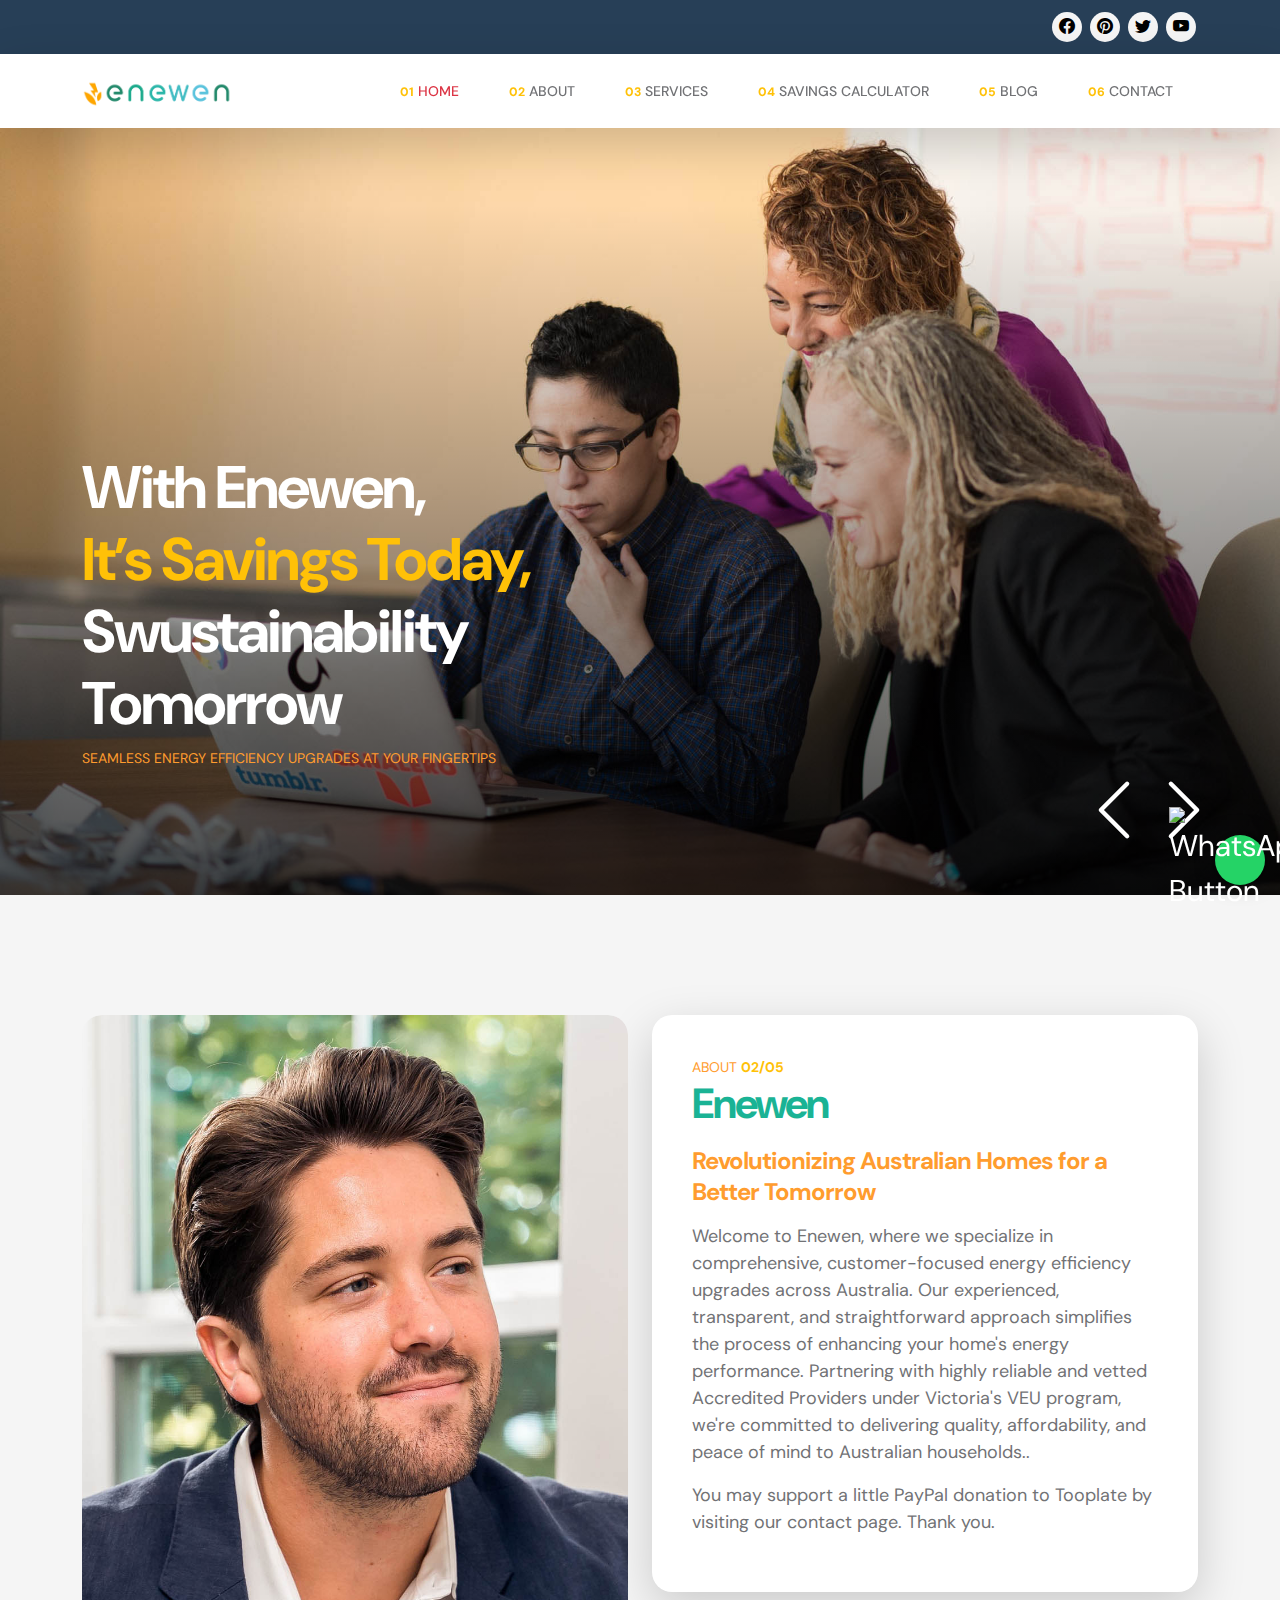
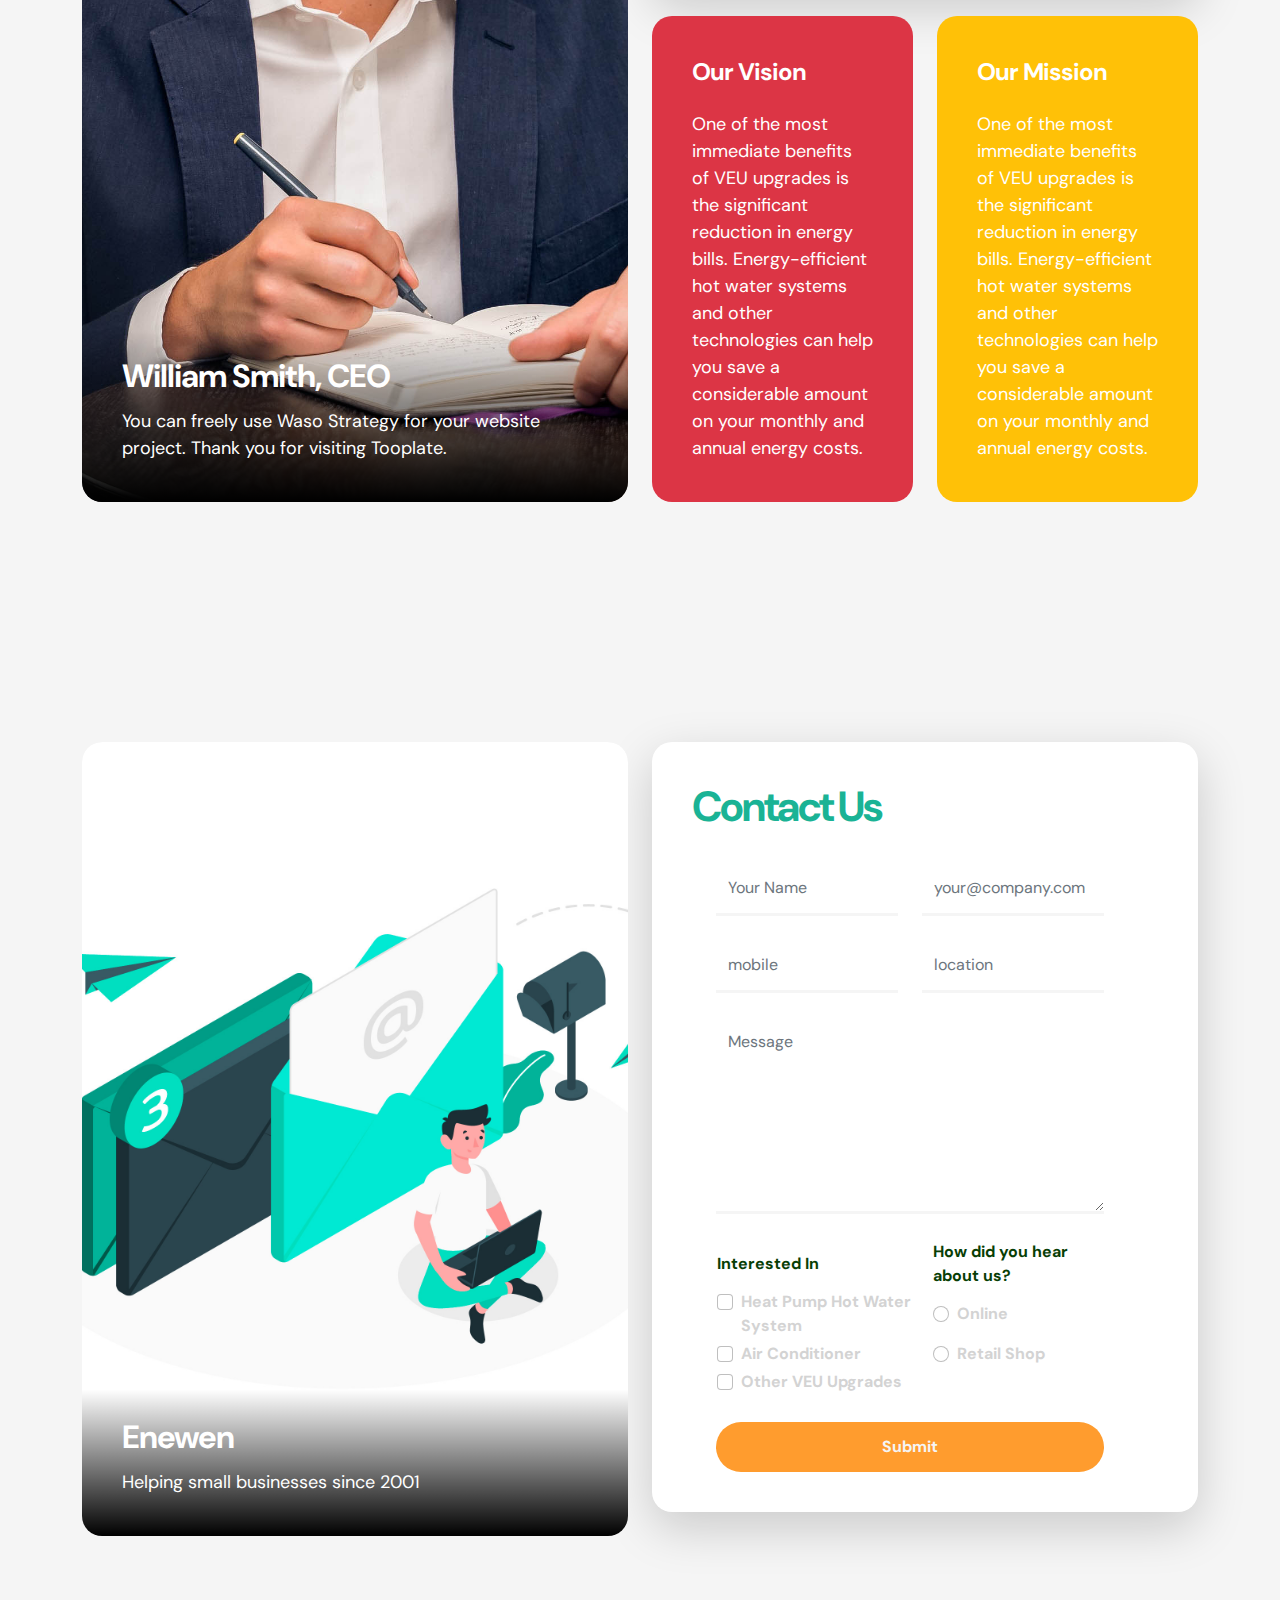
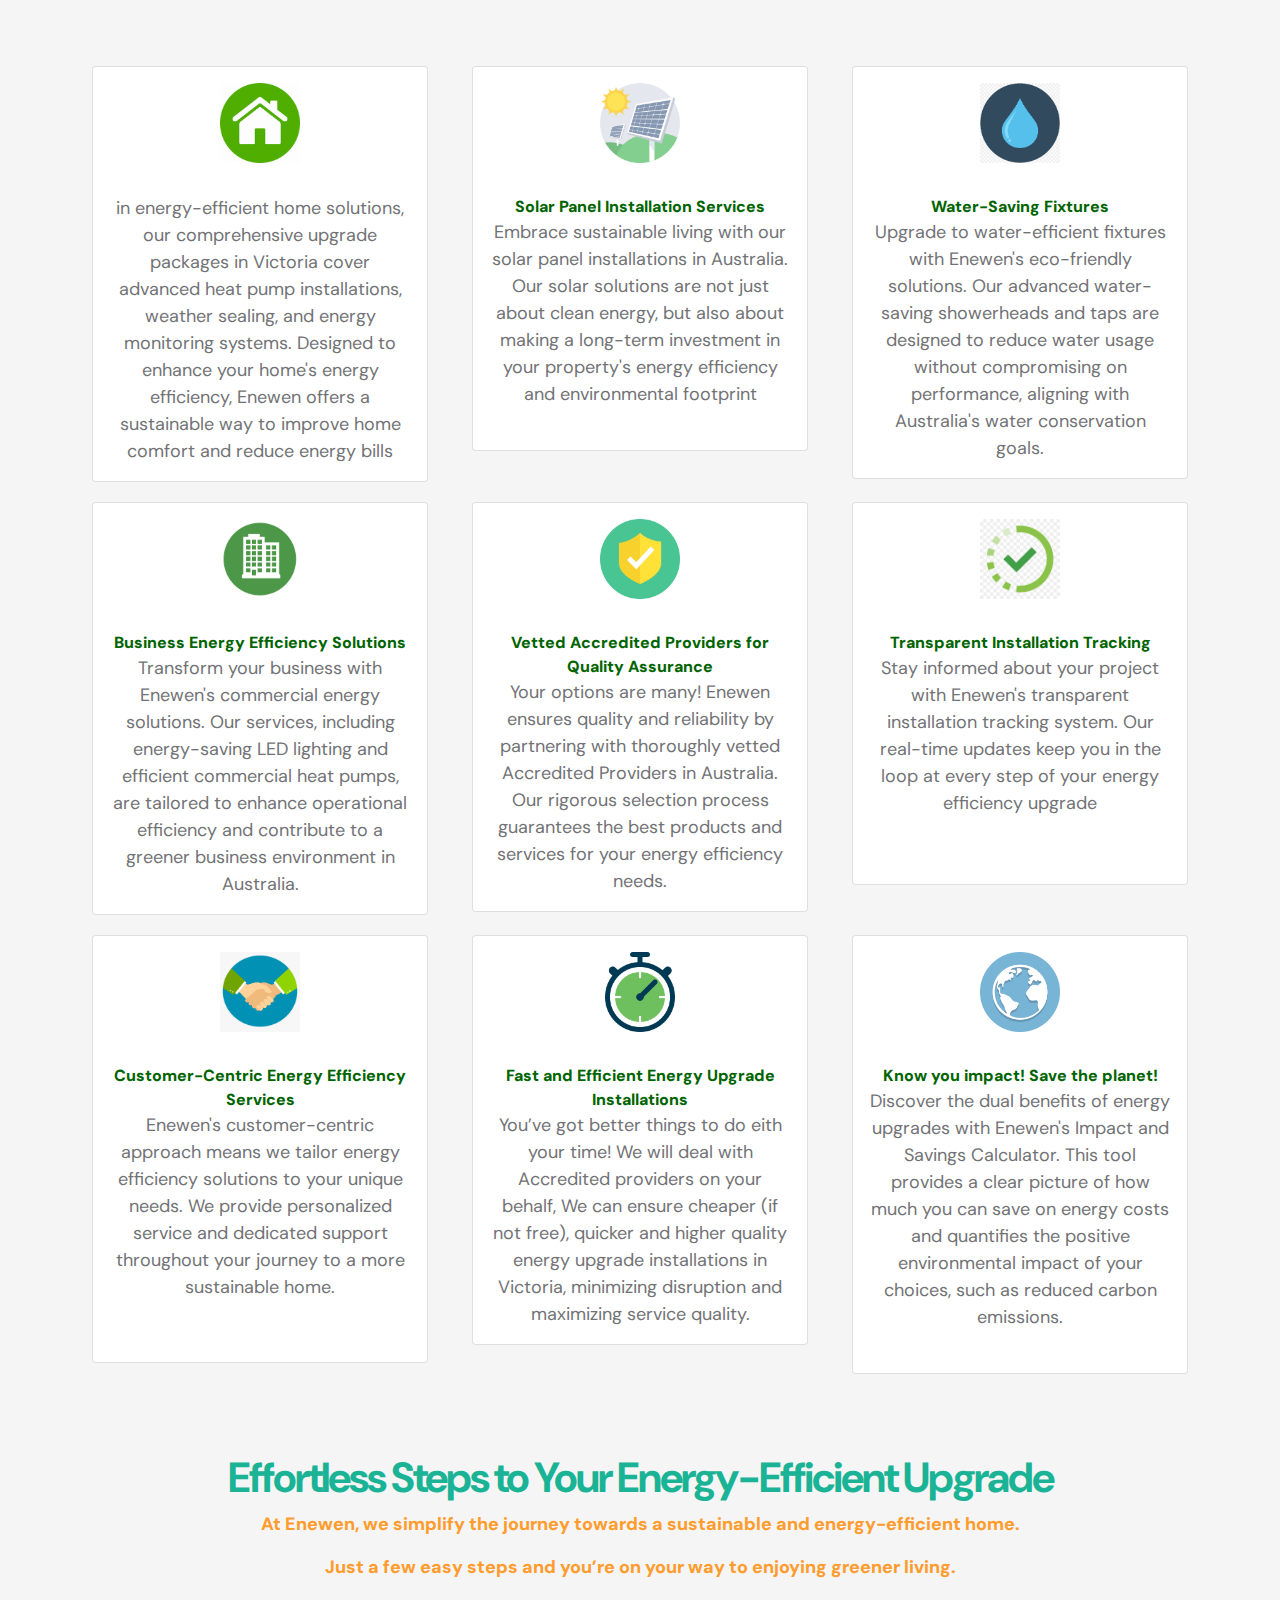
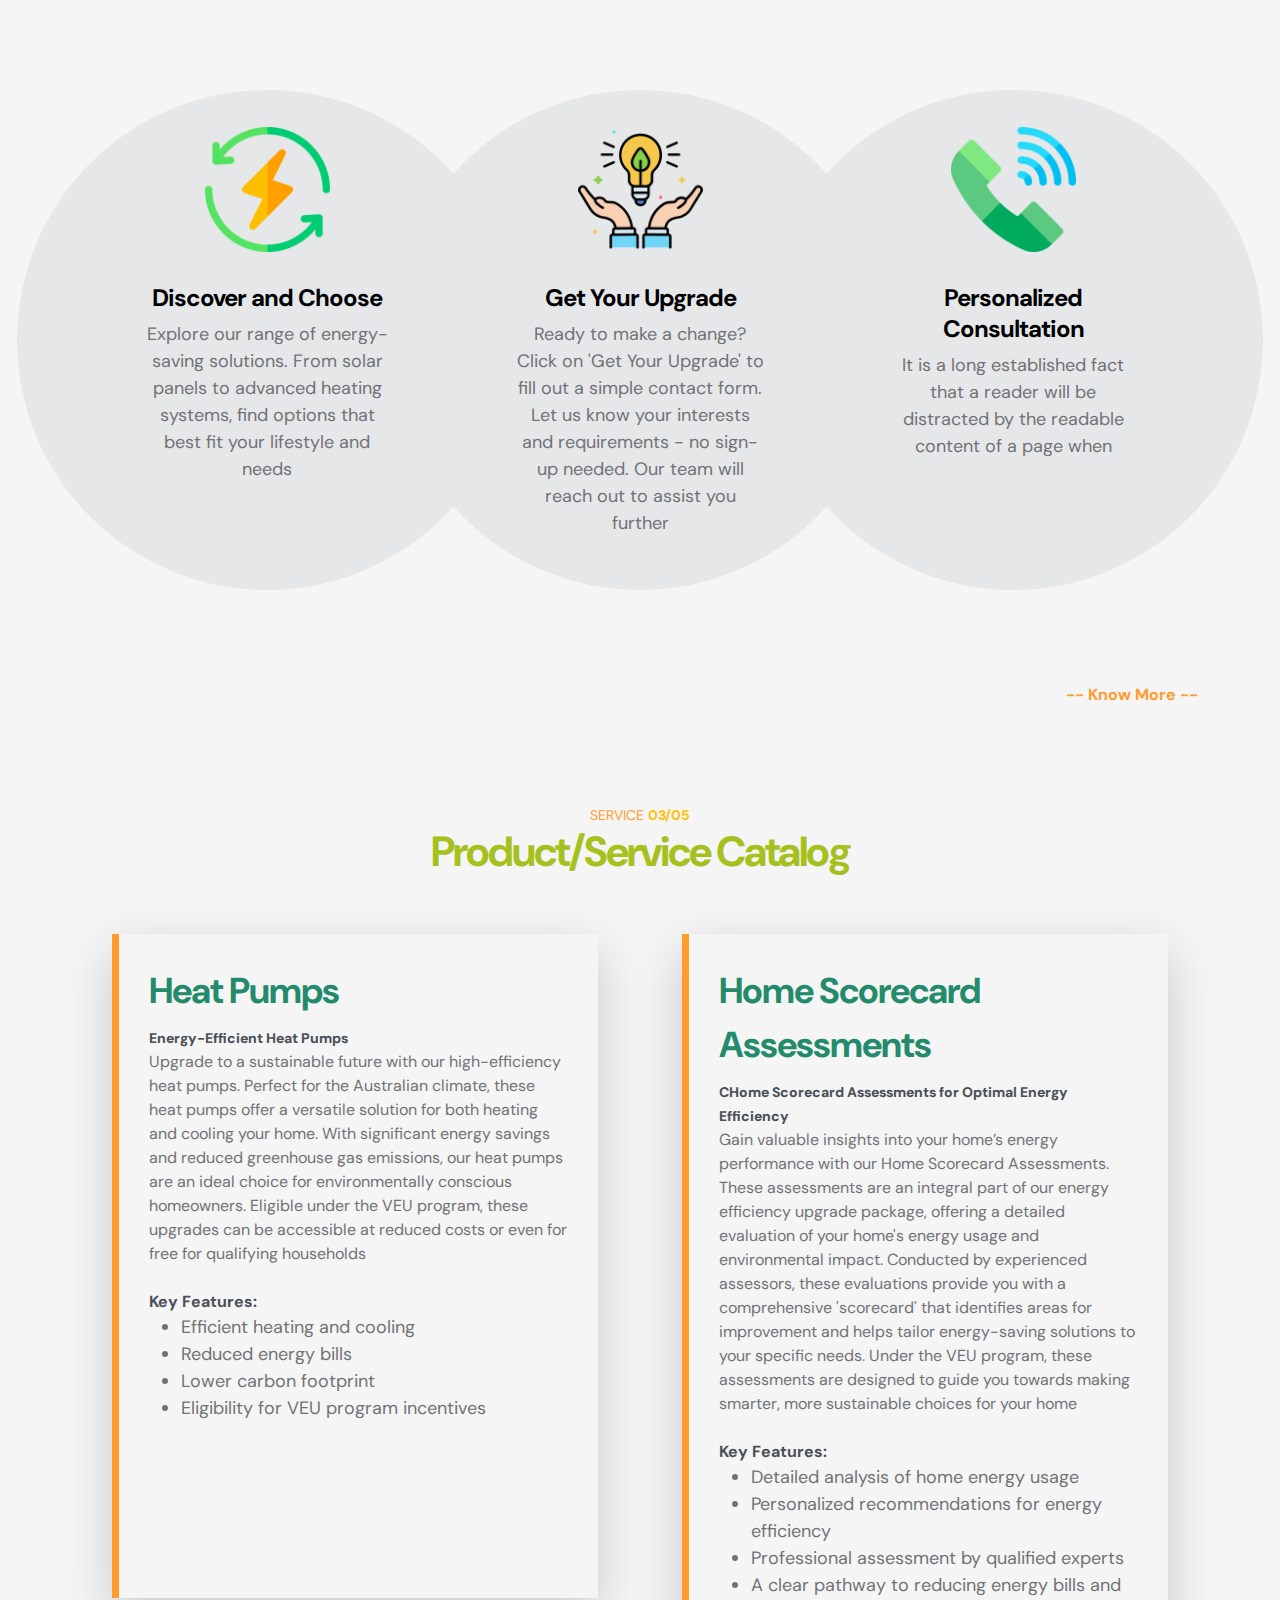
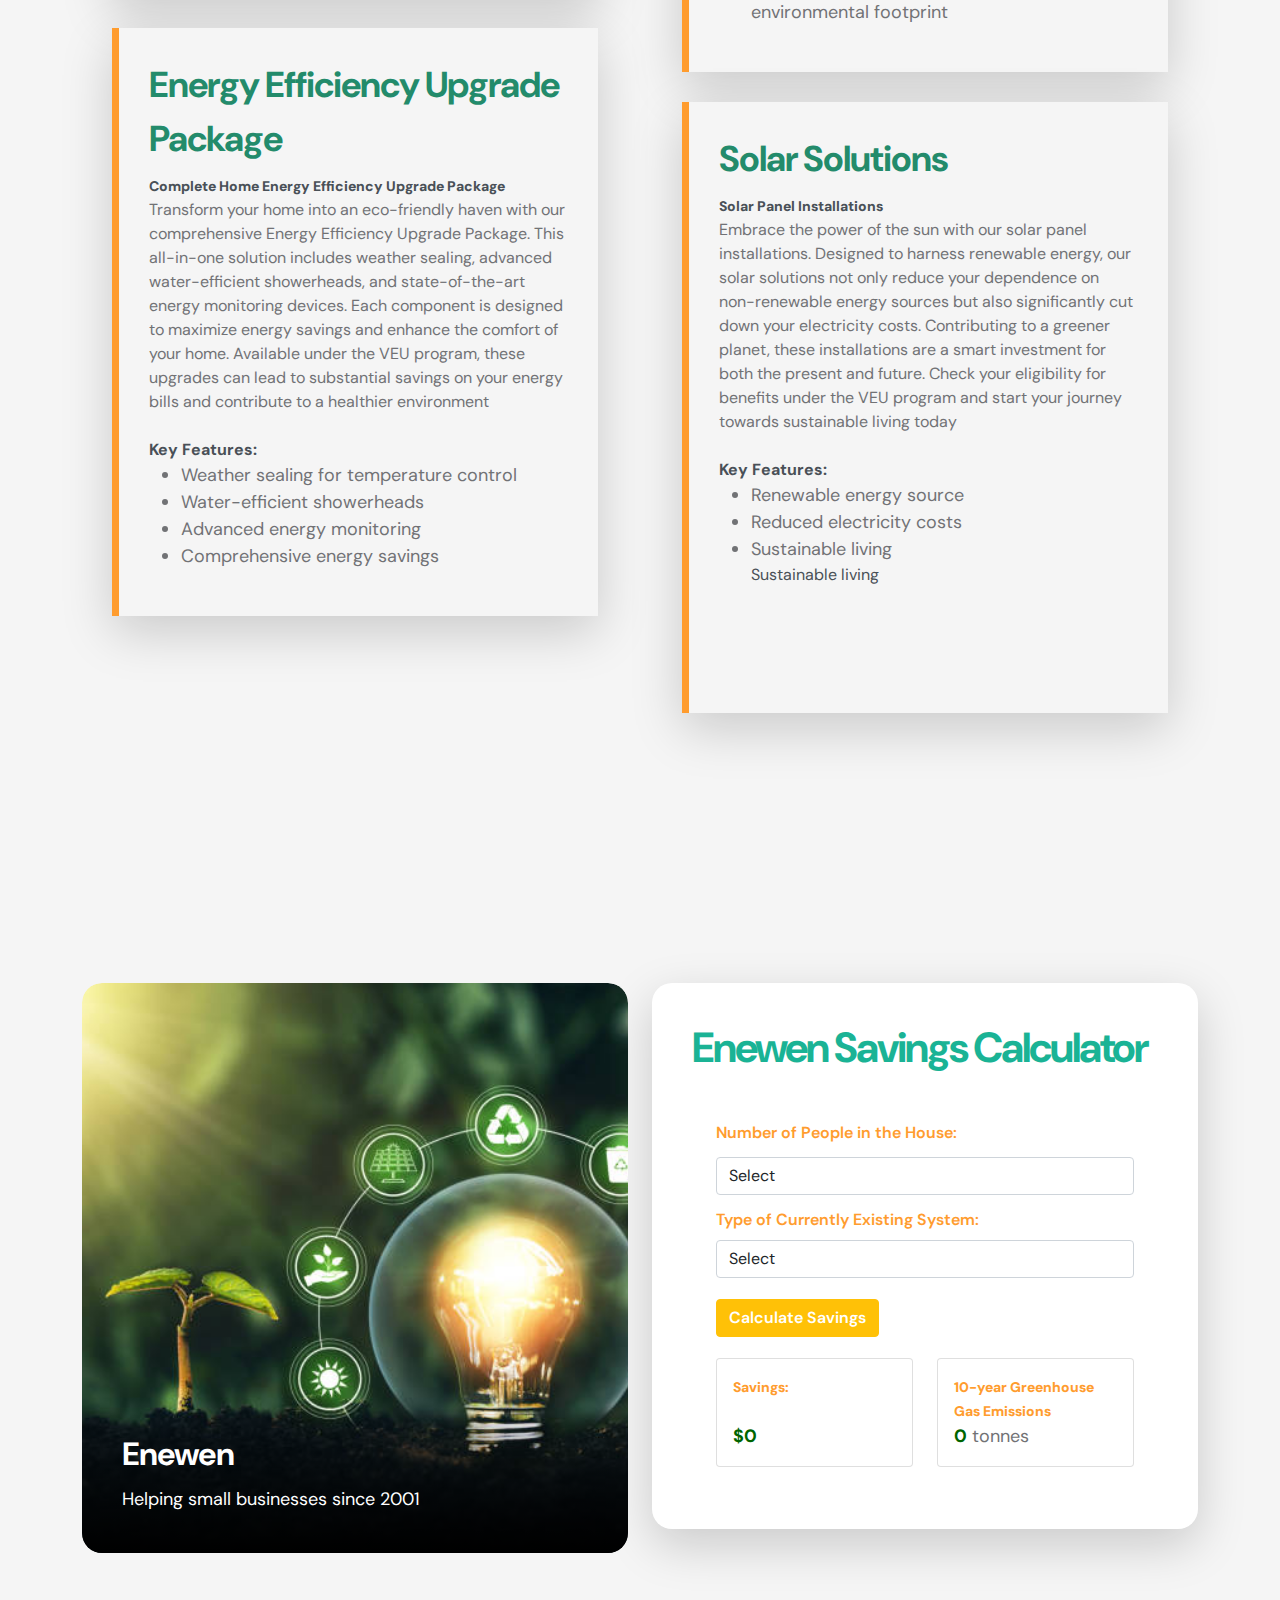
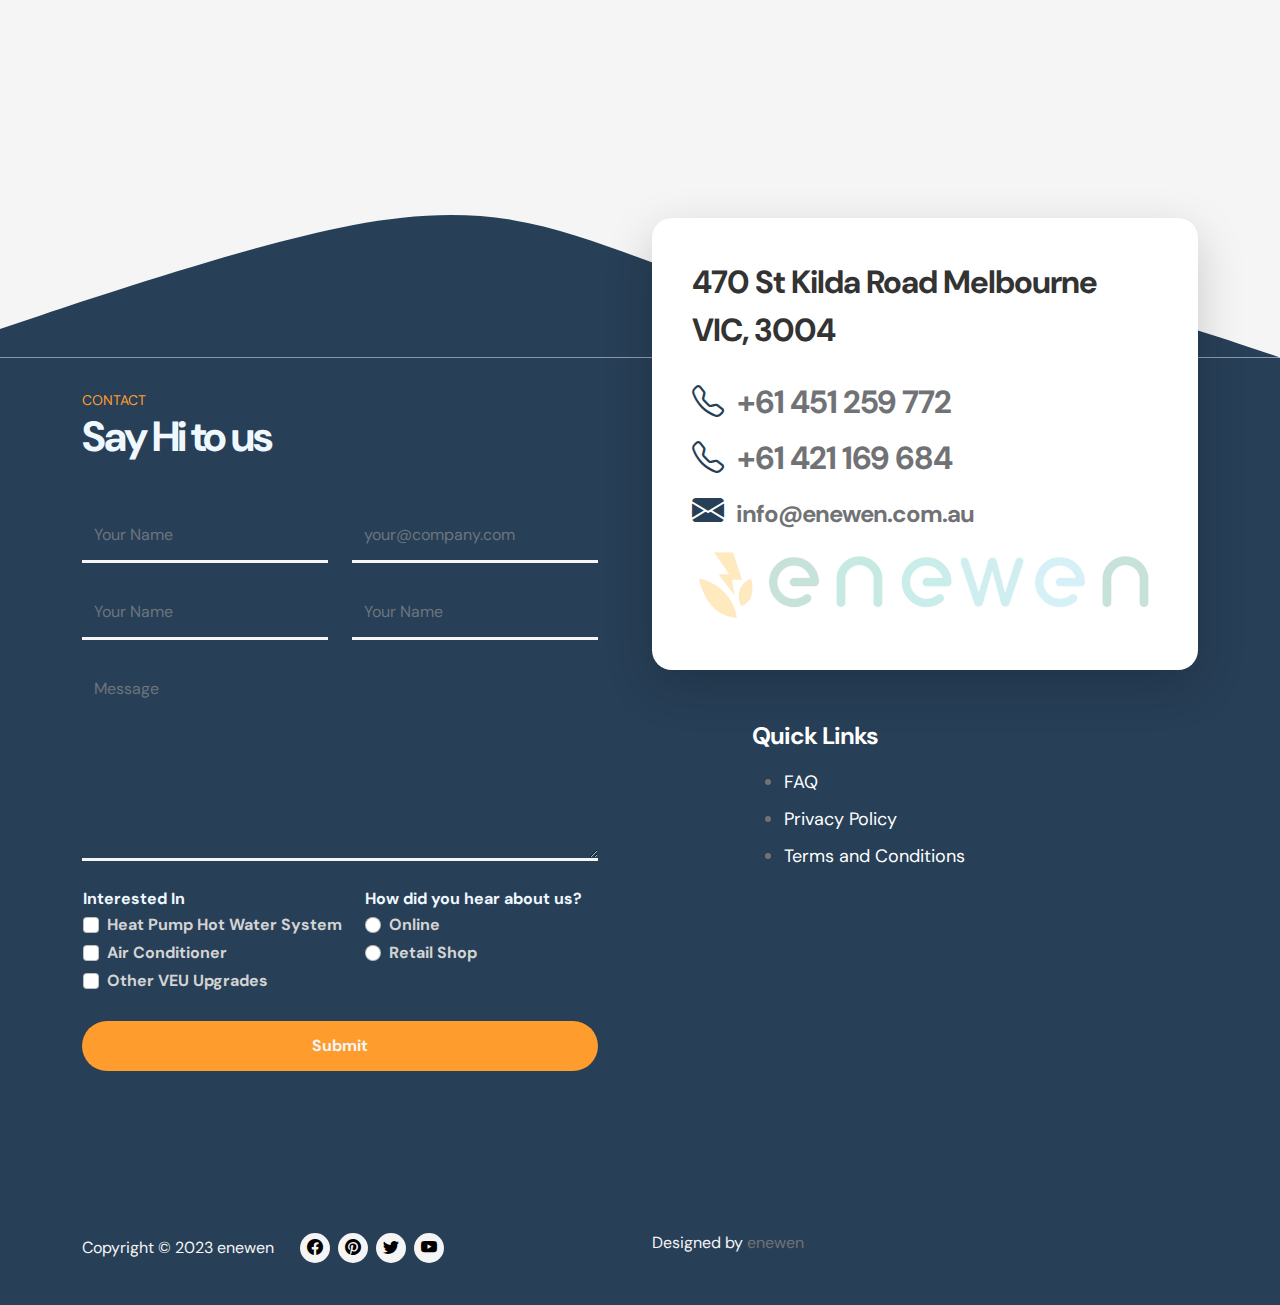
==== commit 73d5a5d4: "changes7" ====
--- a/index.html
+++ b/index.html
@@ -311,7 +311,170 @@
 
 
 
-        <!-- Service 5 - Bootstrap Brain Component -->
+        <!-- Contact form -->
+
+        <section class="about section-padding" id="section_4">
+            <div class="container">
+                <div class="row">
+
+                    <div class="col-lg-6 col-12 mb-5 mb-lg-0">
+                        <div class="about-image-wrap h-100">
+                            <img src="images/email.jpg" class="img-fluid about-image" alt="">
+
+                            <div class="about-image-info">
+                                <h4 class="text-white">Enewen</h4>
+
+
+
+                                <p class="text-white mb-0">Helping small businesses since 2001</p>
+                            </div>
+                        </div>
+                    </div>
+
+                    <div class="col-lg-6 col-12 d-flex flex-column">
+                        <div class="about-thumb bg-white shadow-lg">
+
+                            <div class="about-info">
+                                <!-- <small class="small-title" style="color: #FF9C2E;">About <strong
+                                        class="text-warning">02/05</strong></small> -->
+
+                                <h2 class="mb-3">Contact Us</h2>
+
+                                <!-- <h5 class="mb-3" style="color: #FF9C2E;">Helping small businesses since 2001</h5> -->
+
+                                <section class="contact" id="section_6">
+
+
+
+
+                                    <div class="container">
+
+                                        <div class="col-lg-12">
+                                            <form class="custom-form contact-form" action="" method="post" role="form">
+
+
+                                                <div class="row">
+                                                    <div class="col-lg-6 col-12">
+                                                        <input type="text" name="name" id="name" class="form-control"
+                                                            placeholder="Your Name" required="">
+                                                    </div>
+
+                                                    <div class="col-lg-6 col-md-6 col-12">
+                                                        <input type="email" name="email" id="email"
+                                                            pattern="[^ @]*@[^ @]*" class="form-control"
+                                                            placeholder="your@company.com" required="">
+                                                    </div>
+
+                                                    <div class="col-12">
+                                                        <div class="row">
+                                                            <div class="col-lg-6 col-md-6 col-12">
+                                                                <input type="text" name="name" id="name"
+                                                                    class="form-control" placeholder="mobile"
+                                                                    required="">
+                                                            </div>
+                                                            <div class="col-lg-6 col-md-6 col-12">
+                                                                <input type="text" name="name" id="name"
+                                                                    class="form-control" placeholder="location"
+                                                                    required="">
+                                                            </div>
+                                                        </div>
+                                                    </div>
+
+                                                    <div class="col-12">
+                                                        <textarea class="form-control" rows="7" id="message"
+                                                            name="message" placeholder="Message"></textarea>
+
+                                                        <table
+                                                            style="width:100%; height: auto; margin-top: 25px; margin-bottom: 25px;">
+
+                                                            <tr style="color: rgb(8, 62, 5);">
+                                                                <th>Interested In</th>
+                                                                <th></th>
+                                                                <th>How did you hear about us?</th>
+                                                            </tr>
+
+                                                            <tr class="tr_cls">
+                                                                <th>
+                                                                    <div class="form-check tr_cls">
+                                                                        <input class="form-check-input" type="checkbox"
+                                                                            name="checkbox1" id="checkbox1">
+                                                                        <label class="form-check-label"
+                                                                            for="checkbox1">Heat Pump
+                                                                            Hot
+                                                                            Water System</label>
+                                                                    </div>
+                                                                </th>
+                                                                <th></th>
+
+                                                                <th>
+                                                                    <div class="form-check tr_cls">
+                                                                        <input class="form-check-input" type="radio"
+                                                                            name="radioGroup" id="radio1"
+                                                                            value="option1">
+                                                                        <label class="form-check-label" for="radio1">
+                                                                            Online</label>
+                                                                    </div>
+                                                                </th>
+                                                            </tr>
+
+                                                            <tr>
+                                                                <th>
+                                                                    <div class="form-check tr_cls">
+                                                                        <input class="form-check-input" type="checkbox"
+                                                                            name="checkbox1" id="checkbox1">
+                                                                        <label class="form-check-label"
+                                                                            for="checkbox1">Air
+                                                                            Conditioner</label>
+                                                                    </div>
+                                                                </th>
+                                                                <th></th>
+                                                                <th>
+                                                                    <div class="form-check tr_cls">
+                                                                        <input class="form-check-input" type="radio"
+                                                                            name="radioGroup" id="radio1"
+                                                                            value="option1">
+                                                                        <label class="form-check-label" for="radio1">
+                                                                            Retail
+                                                                            Shop</label>
+                                                                    </div>
+                                                                </th>
+                                                            </tr>
+
+                                                            <tr>
+                                                                <th>
+                                                                    <div class="form-check tr_cls">
+                                                                        <input class="form-check-input" type="checkbox"
+                                                                            name="checkbox1" id="checkbox1">
+                                                                        <label class="form-check-label"
+                                                                            for="checkbox1">Other VEU
+                                                                            Upgrades</label>
+                                                                    </div>
+                                                                </th>
+
+                                                                <th></th>
+                                                            </tr>
+                                                        </table>
+                                                        <button type="submit" class="form-control">Submit</button>
+                                                    </div>
+
+                                                </div>
+                                            </form>
+                                        </div>
+
+                                    </div>
+                            </div>
+                        </div>
+
+        </section>
+        </div>
+
+
+        </div>
+
+        </div>
+
+        </div>
+        </section>
 
 
 
